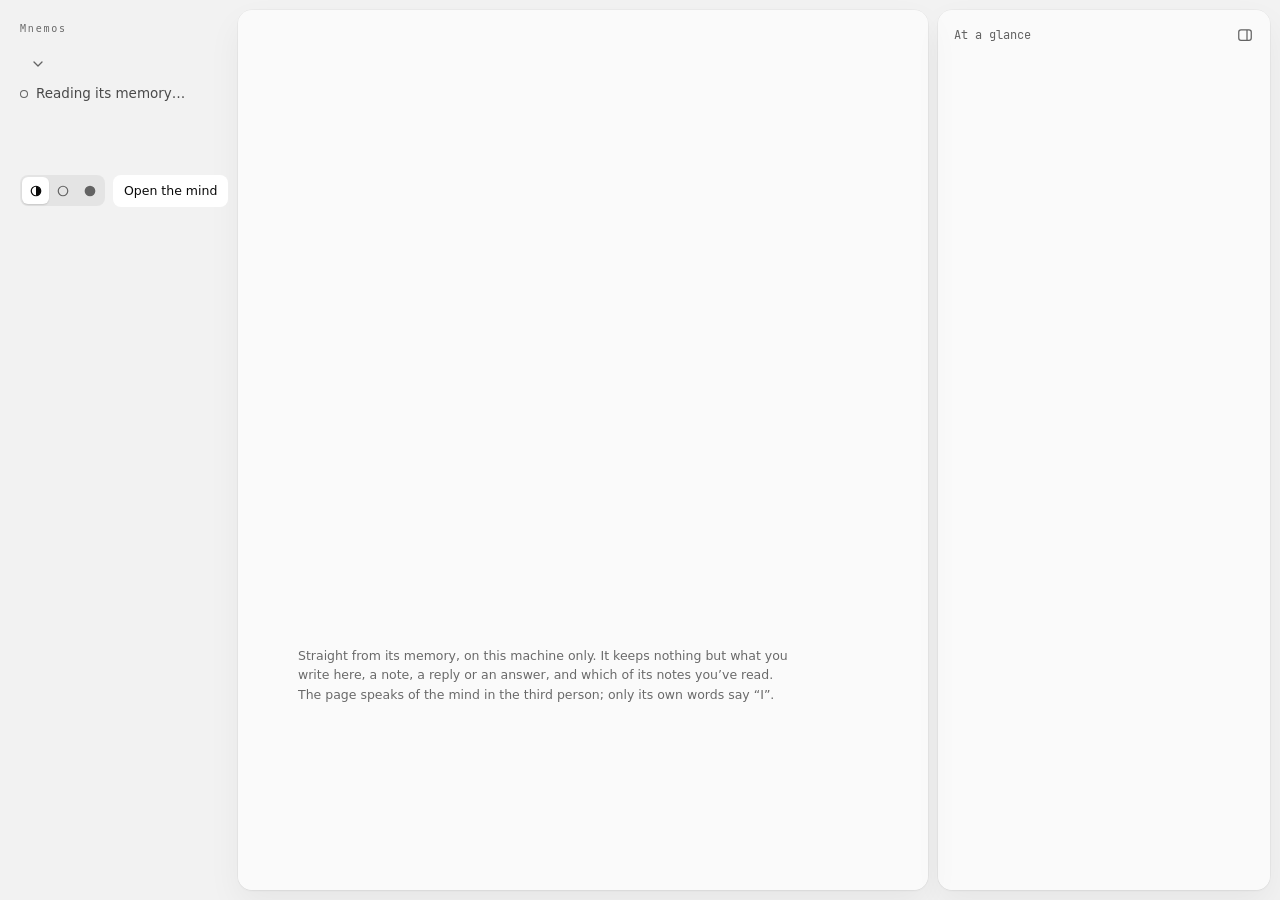
==== mnemos/companion/page/log/index.html @ 1097322b "feat(notebook): more see-through, and the covered mind rests between its frames Riley, looking at th" ====
<!doctype html>
<html lang="en">
<head>
<meta charset="utf-8">
<meta name="viewport" content="width=device-width, initial-scale=1">
<link rel="icon" href="data:,">
<title>The log</title>
<script src="../shared/theme.js"></script>
<link rel="stylesheet" href="../shared/fonts.css">
<link rel="stylesheet" href="../shared/room.css">
<style>
/* The log: a mind's days, and everything it holds, on one page made to sit beside a conversation. Two levels: the
   floor, which is also the rail (who it is and what it holds), and one card lying on it, the main surface, where its
   story is read and the only thing that scrolls. Its state (notes for you, beliefs, what its memory asks, what it
   carries forward, what it made) is in a drawer: a second card beside the main one when there's room, the same drawer
   floating over it as frosted glass when there isn't. On a phone the floor holds the name and the tabs, the card runs
   to the screen's edges, and the state folds into a short summary at the top of the log. True black or white,
   following the system until someone picks one (shared/theme.js). Served by `mnemos log` on this machine only; its
   typefaces are bundled (../shared/fonts.css), so it asks nothing of the network. */
*{box-sizing:border-box;margin:0;padding:0}
html{background:var(--ground);color:var(--ink-1)}
body{font:400 var(--t-body)/1.5 var(--sans);-webkit-font-smoothing:antialiased;background:var(--ground)}
button{font:inherit;color:inherit}
a{color:inherit}
.shell{position:relative;padding:28px var(--gutter) 0}
:root{--glide:cubic-bezier(.32,.72,0,1);--gutter:28px;--drawer:332px;--rail-w:238px;--gap:10px;--r-card:14px;
  --ground:#060606;--veil:rgba(6,6,8,.5);--card:rgba(0,0,0,.45);--pane:rgba(255,255,255,.024);--on-ground:rgba(255,255,255,.07);--on-ground-2:rgba(255,255,255,.12)}
:root[data-theme="light"]{--ground:#f3f3f3;--veil:rgba(243,243,243,.7);--card:rgba(255,255,255,.64);--pane:rgba(0,0,0,.048);--on-ground:#fff;--on-ground-2:#fafafa}
/* one tone besides the card: a plate on the card is the floor's own tone, as if the card were cut away to show it (in
   the dark, what the floor measures with the mind's haze under its veil) */
:is(main,.drawer){--surface-1:var(--pane);--plate:var(--pane)}
main .rowb:hover{background:var(--plate-hover)}
/* the floor's small type stays AA on the floor's own grey */
:root[data-theme="light"] .rail{--ink-4:#696969}

/* who, and how warm: the name, one line, then the facts you can check, in the instrument's voice */
.who{min-width:0;margin-top:var(--s4)}
.house{font:400 10px/1 "Silkscreen",monospace;letter-spacing:.18em;color:var(--ink-4)}
.state-line{display:flex;align-items:baseline;gap:8px;margin-top:var(--s2)}
.state{color:var(--ink-2);font-size:var(--t-read);line-height:1.35}
.state b{font-weight:500;color:var(--ink-1)}
/* the warmth, as one point of light: as bright as the mind still is, a hollow ring once it's cold */
.dot{flex:none;align-self:center;width:8px;height:8px;border-radius:50%;--k:0;
  background:rgba(var(--glow-rgb),calc(.18 + .76 * var(--k)));box-shadow:0 0 calc((2px + 12px * var(--k)) * var(--glow)) rgba(var(--glow-rgb),calc(.45 * var(--k) * var(--glow)));
  transition:background 1.6s var(--ease),box-shadow 1.6s var(--ease)}
.dot.cold{background:transparent;box-shadow:inset 0 0 0 1px var(--ink-3)}
/* the minds on this machine: the name opens a short list, each a mind with its own memory */
.pick-wrap{position:relative}
.pick{all:unset;display:inline-flex;align-items:center;gap:9px;border-radius:var(--r-s);padding:2px 8px;margin-left:-8px;cursor:default;
  font:500 26px/1.15 var(--display);letter-spacing:-.022em;color:var(--ink-1);transition:background var(--quick)}
.pick:not([disabled]){cursor:pointer}
.pick:not([disabled]):hover{background:var(--surface-1)}
.pick .chev{color:var(--ink-3);transition:transform var(--quick)}
.pick[aria-expanded="true"] .chev{transform:rotate(180deg)}
/* the one sheet of glass over the page: frosted and flat, what's under it softened right out, one even edge */
.minds{position:absolute;z-index:10;top:calc(100% + 6px);left:-8px;min-width:320px;max-width:min(360px,calc(100vw - 32px));padding:6px;border-radius:12px;
  background:color-mix(in srgb,var(--raised) 78%,transparent);-webkit-backdrop-filter:blur(22px);backdrop-filter:blur(22px);box-shadow:0 0 0 1px var(--hair),0 16px 40px rgba(0,0,0,.28)}
.minds[hidden]{display:none}
.minds-h{padding:7px 10px 8px;color:var(--ink-4);font:400 var(--t-micro)/1.3 var(--mono)}
.minds ul{list-style:none;margin:0;padding:0}
.minds a{display:flex;justify-content:space-between;align-items:baseline;gap:var(--s4);padding:8px 10px;border-radius:var(--r-s);color:var(--ink-2);text-decoration:none;transition:background var(--quick)}
.minds a:hover{background:var(--hair);color:var(--ink-1)}
.minds a[aria-current="page"]{color:var(--ink-1);background:var(--hair)}
.minds .mn{font:450 var(--t-body)/1.3 var(--sans);white-space:nowrap}
.minds .mm{color:var(--ink-3);font:400 var(--t-micro)/1.3 var(--mono);white-space:nowrap}
@media (prefers-reduced-motion:reduce){.pick .chev{transition:none}}
/* what stays in reach: the page's look, and the way to the mind */
.head-r{position:absolute;top:calc(28px - 13px);right:var(--gutter);display:flex;align-items:center;gap:var(--s2)}
.seg{display:inline-flex;padding:2px;border-radius:var(--r-s);background:var(--on-ground)}
.seg button{all:unset;display:grid;place-items:center;cursor:pointer;width:28px;height:28px;border-radius:6px;color:var(--ink-3);transition:color var(--quick),background var(--quick)}
.seg button:hover{color:var(--ink-1)}
.seg button[aria-pressed="true"]{color:var(--ink-1);background:var(--on-ground-2)}
:root[data-theme="light"] .seg{background:rgba(0,0,0,.055)}
:root[data-theme="light"] .seg button[aria-pressed="true"]{background:#fff;box-shadow:0 1px 2px rgba(0,0,0,.14)}
.seg svg{display:block}
.to-mind{all:unset;flex:none;cursor:pointer;padding:9px 13px;border-radius:var(--r-s);background:var(--on-ground);
  font:500 var(--t-small)/1.1 var(--sans);color:var(--ink-1);transition:background var(--quick)}
.to-mind:hover{background:var(--on-ground-2)}
.to-mind:active{background:var(--on-ground)}
.verify{margin-top:var(--s3);display:flex;flex-wrap:wrap;gap:2px var(--s4);color:var(--ink-3);font:400 var(--t-micro)/1.5 var(--mono);letter-spacing:-.005em}
.verify .flag{color:var(--ink-1)}
.verify .ok::before{content:"";display:inline-block;width:5px;height:5px;border-radius:50%;background:var(--signal);margin-right:7px;vertical-align:1px}
.verify.stale .fresh{color:var(--ink-1)}

/* since you were last here: one quiet plate, what's new and where it lives; what's waiting on you leads, with its dot */
.sincebar{margin-top:var(--s5);width:fit-content;max-width:100%;display:flex;flex-wrap:wrap;align-items:baseline;gap:4px var(--s4);padding:9px 14px 10px;border-radius:var(--r);background:var(--on-ground)}
.sincebar[hidden]{display:none}
.sincebar .when{color:var(--ink-3);font:400 var(--t-micro)/1.4 var(--mono)}
.sincebar .go{all:unset;cursor:pointer;display:inline-flex;align-items:center;gap:7px;color:var(--ink-1);font-size:var(--t-body);border-bottom:1px solid transparent;transition:color var(--quick),border-color var(--quick)}
.sincebar .go:hover{border-bottom-color:var(--ink-3)}
.sincebar .go .unread{margin:0}
.sincebar .quiet{color:var(--ink-3);font-size:var(--t-body)}

/* the categories stay in reach as you read: what passes under them is frosted right out, flat, with no edge of its own */
.nav{position:sticky;top:0;z-index:4;margin:var(--s4) calc(-1 * var(--gutter)) 0;padding:var(--s2) var(--gutter)}
.nav::before{content:"";position:absolute;inset:0 0 -14px;z-index:-1;pointer-events:none;background:color-mix(in srgb,var(--ground) 76%,transparent);-webkit-backdrop-filter:blur(20px);backdrop-filter:blur(20px);
  -webkit-mask-image:linear-gradient(#000 calc(100% - 14px),transparent);mask-image:linear-gradient(#000 calc(100% - 14px),transparent)}
/* the categories ride in one track; a marker glides to the open one (iOS's settling curve), while the content below
   trades places in the same direction. The content itself stays on the floor. */
.scroller{overflow-x:auto;scrollbar-width:none;padding:0}
.scroller::-webkit-scrollbar{display:none}
.track{position:relative;display:inline-flex;padding:3px;border-radius:var(--r);background:var(--on-ground)}
.marker{position:absolute;top:3px;bottom:3px;left:0;width:0;border-radius:7px;background:var(--on-ground);pointer-events:none;
  transition:transform .48s var(--glide),width .48s var(--glide),height .48s var(--glide),opacity .3s var(--ease)}
:root[data-theme="light"] .marker{background:#fff;box-shadow:0 1px 2px rgba(0,0,0,.14)}
.marker.still{transition:none}
.nav .tabs{position:relative;z-index:1;gap:0;overflow:visible}
.nav .tab{padding:8px 12px;border:0;border-radius:7px;transition:color .3s var(--ease)}
.nav .tab[aria-selected="true"]{color:var(--ink-1)}
.nav .tab[aria-selected="true"] small{color:var(--ink-3)}

/* the card: the page's one main surface. On a phone it runs to the screen's edges and the page scrolls; wide enough,
   it lies on the floor and scrolls itself (below). */
.page{margin:var(--s4) calc(-1 * var(--gutter)) 0;padding:0 var(--gutter);border-radius:var(--r-card) var(--r-card) 0 0;background:var(--card)}
main{background:var(--card)}
[data-theme] main:focus-visible{outline:none!important}
.story{min-width:0;--drift:8px;padding-bottom:72px}
#body{min-height:60vh;will-change:opacity,transform}
/* the content trades places: out a little away from where you're going, in from that side, as the marker arrives */
#body.leaving{opacity:0;transform:translateX(calc(var(--dir,0) * var(--drift) * -.55));transition:opacity .15s cubic-bezier(.4,0,1,1),transform .15s cubic-bezier(.4,0,1,1)}
#body.entering{opacity:0;transform:translateX(calc(var(--dir,0) * var(--drift)))}
#body.settle{transition:opacity .42s cubic-bezier(.2,.7,.2,1),transform .5s var(--glide)}
#body{padding-top:var(--s5)}
/* the drawer: the mind's state, read like an instrument's side panel; its sections set apart by space */
.margin{display:flex;flex-direction:column;gap:var(--s6)}
.drawer,.drawer-toggle{display:none}
/* before its memory has been read, nothing stands empty */
.margin:empty,.verify:empty{display:none}
.nav:has(.tabs:empty){visibility:hidden}

.m-h{display:flex;justify-content:space-between;align-items:baseline;gap:var(--s3);margin-bottom:var(--s3)}
.m-h .label{color:var(--ink-2)}
.m-h .textlink{all:unset;flex:none;white-space:nowrap;cursor:pointer;color:var(--ink-3);font:400 var(--t-micro)/1.3 var(--mono);border-bottom:1px solid transparent;transition:color var(--quick),border-color var(--quick)}
.m-h .textlink:hover{color:var(--ink-1)}
.m-h .textlink:active{color:var(--ink-2)}
.m-item + .m-item{margin-top:var(--s4)}
.m-item .text{font:400 var(--t-body)/1.5 var(--sans);color:var(--ink-1);display:-webkit-box;-webkit-box-orient:vertical;-webkit-line-clamp:3;overflow:hidden}
.m-item .text.two{-webkit-line-clamp:2;font:450 var(--t-body)/1.45 var(--sans);letter-spacing:-.003em}  /* a belief: one statement, a touch heavier */
.m-item .by{margin-top:5px;color:var(--ink-4);font:400 var(--t-micro)/1.45 var(--mono);letter-spacing:-.01em}
.m-item .q{color:var(--ink-4);font:400 var(--t-micro)/1.45 var(--mono);letter-spacing:-.01em}
.m-item .ask{margin-top:4px;color:var(--ink-2);font-size:var(--t-small);white-space:nowrap;overflow:hidden;text-overflow:ellipsis}
.m-item .a{margin-top:4px;font:400 var(--t-body)/1.5 var(--sans);color:var(--ink-1);display:-webkit-box;-webkit-box-orient:vertical;-webkit-line-clamp:2;overflow:hidden}
.m-item .lead{color:var(--ink-2);font-size:var(--t-small);line-height:1.5;display:-webkit-box;-webkit-box-orient:vertical;-webkit-line-clamp:2;overflow:hidden}
.m-empty{color:var(--ink-3);font-size:var(--t-small);line-height:1.5}
.strength{margin-top:7px;display:grid;grid-template-columns:1fr auto;align-items:center;gap:var(--s3);color:var(--ink-3);font:400 var(--t-micro)/1 var(--mono);letter-spacing:-.01em}
.held.thin{display:block;margin:0;height:2px;max-width:none;background:var(--hair);box-shadow:none}
.held.thin i{height:2px}
/* what its memory asks: a small table, the count then its kind, every number on one column */
.m-counts{display:grid;gap:0;margin-inline:-6px}
.m-count{all:unset;box-sizing:border-box;cursor:pointer;display:grid;grid-template-columns:44px minmax(0,1fr);align-items:baseline;gap:var(--s2);padding:4px 6px;border-radius:6px;transition:background var(--quick)}
.m-count b{font:400 var(--t-small)/1.3 var(--mono);text-align:right;color:var(--ink-1)}
.m-count span{color:var(--ink-3);font-size:var(--t-small);line-height:1.3}
.m-count:hover{background:var(--plate-hover)}
.m-count:active{background:var(--plate-press)}
.m-counts + .m-item{margin-top:var(--s4)}
.m-item details summary{list-style:none;cursor:pointer;display:inline-block;margin-top:6px;color:var(--ink-3);font:400 var(--t-micro)/1.4 var(--mono);border-bottom:1px solid transparent;transition:color var(--quick),border-color var(--quick)}
.m-item details summary::-webkit-details-marker{display:none}
.m-item details summary::before{content:"+ "}
.m-item details[open] summary::before{content:"\2212 "}
.m-item details summary:hover{color:var(--ink-1)}
.m-item details .plain{margin-top:var(--s2);color:var(--ink-2);font-size:var(--t-small);line-height:1.6;white-space:pre-wrap;max-height:320px;overflow:auto;overflow-wrap:anywhere}
.m-thumbs{display:flex;gap:var(--s2)}
.m-thumbs .thumb{width:calc((100% - 2 * var(--s2)) / 3);height:auto;aspect-ratio:1}
.m-cap{margin-top:var(--s2);color:var(--ink-4);font:400 var(--t-micro)/1.45 var(--mono);letter-spacing:-.01em;overflow-wrap:anywhere}
/* the margin's own section steps aside when its whole tab is open, so nothing shows twice */
body[data-tab="beliefs"] .margin [data-for="beliefs"],body[data-tab="questions"] .margin [data-for="questions"],
body[data-tab="notes"] .margin [data-for="notes"]{display:none}
/* on a phone there's no drawer; its state is a short summary at the top of the log */
.glance{display:none}
.glance .g{all:unset;box-sizing:border-box;cursor:pointer;display:flex;justify-content:space-between;gap:var(--s3);width:100%;padding:9px 0;
  color:var(--ink-1);font-size:var(--t-body);transition:color var(--quick)}
.glance .g span:last-child{color:var(--ink-3);font:400 var(--t-micro)/1.7 var(--mono);text-align:right;overflow-wrap:anywhere}
.glance .g:hover{color:var(--ink-2)}
.glance .g:active{color:var(--ink-3)}
@media (max-width:759px){
  body[data-tab="log"] .glance{display:block;margin:var(--s4) calc(-1 * var(--bleed)) 0;padding:var(--s1) var(--bleed);border-radius:var(--r);background:var(--plate)}
}

/* wide enough: the floor is the rail. Who it is, then what it holds, each with its count on one column, then the facts
   and controls at its foot, all directly on the floor. The main card
   lies beside it, holds its own scrolling, and starts at the days. The marker glides down the rail, and the content
   trades places the same way. */
.rail{display:contents}
@media (min-width:760px){
  html,body{height:100%;overflow:hidden}
  .shell{display:flex;max-width:none;height:100dvh;margin:0;padding:var(--gap) var(--gap) var(--gap) 0}
  .rail{position:relative;z-index:6;flex:none;width:var(--rail-w);display:flex;flex-direction:column;min-height:0;padding:14px 12px 6px 20px}
  .rail .house{order:1}
  .rail .who{order:2;margin-top:var(--s4)}
  .rail .sincebar{order:3;margin:var(--s4) 0 0;width:auto;flex-direction:column;align-items:flex-start;gap:6px;padding:0;background:none;border-radius:0}
  .rail .sincebar .go{align-items:baseline;font-size:var(--t-small);line-height:1.4}
  .rail .sincebar .go .unread{flex:none;transform:translateY(-1px)}
  .rail .nav{order:4;position:static;flex:0 1 auto;min-height:48px;margin:calc(var(--s5) - 12px) 0 0 -8px;padding:12px 0 22px;overflow-y:auto;-webkit-mask-image:linear-gradient(transparent,#000 12px,#000 calc(100% - 22px),transparent);mask-image:linear-gradient(transparent,#000 12px,#000 calc(100% - 22px),transparent);scrollbar-width:none}
  .rail .nav::-webkit-scrollbar{display:none}
  .rail .nav::before{display:none}
  .rail .verify{order:5;margin-top:auto;padding:var(--s4) 0 0;flex-direction:column;gap:3px}
  .rail .head-r{order:6;position:static;margin-top:var(--s3);justify-content:space-between}

  .pick{font-size:21px;gap:7px}
  .pick:not([disabled]):hover{background:var(--on-ground)}
  .state-line{align-items:flex-start;margin-top:6px}
  .state{font-size:var(--t-body);line-height:1.4;text-wrap:balance}
  .dot{align-self:flex-start;margin-top:6px}
  .seg button{width:27px;height:27px}
  .to-mind{padding:9px 11px}

  .scroller{overflow:visible}
  .track{display:block;padding:0;border-radius:0;background:none}
  .marker{top:0;bottom:auto;left:0;right:0;width:auto;height:0;border-radius:7px}
  .nav .tabs{display:block}
  .nav .tab{box-sizing:border-box;position:relative;display:flex;align-items:baseline;gap:var(--s2);width:100%;padding:7px 8px 8px;transition:color .3s var(--ease),background var(--quick)}
  .nav .tab:hover:not([aria-selected="true"]){background:var(--on-ground)}
  [data-theme] .nav .tab:focus-visible{outline-offset:-2px}
  .nav .tab small{order:2;margin-left:auto}
  .nav .tab .unread{order:1;align-self:center;margin:0}
  /* settings aren't something it holds: a little apart */
  .nav .tab[data-tab="settings"]{margin-top:var(--s3)}

  /* the main card */
  .page{position:relative;flex:1;min-width:0;display:flex;margin:0;padding:0;border-radius:var(--r-card);background:none}
  main{flex:1;min-width:0;overflow-y:auto;overscroll-behavior:contain;border-radius:var(--r-card)}
  :root[data-theme="light"] main{box-shadow:0 0 0 .5px rgba(0,0,0,.06),0 1px 3px rgba(0,0,0,.05),0 14px 34px rgba(0,0,0,.05)}
  .story{--drift:12px;width:100%;max-width:980px;margin-inline:auto;padding:var(--s5) 60px 72px}
  #body{padding-top:var(--s2)}
  #body.leaving{transform:translateY(calc(var(--dir,0) * var(--drift) * -.55))}
  #body.entering{transform:translateY(calc(var(--dir,0) * var(--drift)))}

  /* the one control that opens the drawer, in the card's corner; what passes under it is softened */
  .drawer-toggle,.drawer-close{all:unset;box-sizing:border-box;display:grid;place-items:center;flex:none;width:30px;height:30px;border-radius:var(--r-s);color:var(--ink-3);cursor:pointer;transition:color var(--quick),background var(--quick)}
  .drawer-toggle{position:absolute;z-index:3;top:var(--gap);right:var(--gap);background:color-mix(in srgb,var(--card) 72%,transparent);-webkit-backdrop-filter:blur(14px);backdrop-filter:blur(14px)}
  .drawer-toggle:hover,.drawer-close:hover{color:var(--ink-1);background:var(--plate-hover,var(--on-ground))}
  .drawer-toggle:active,.drawer-close:active{color:var(--ink-2)}
  .drawer-toggle svg,.drawer-close svg{display:block}
  body.drawer-open .drawer-toggle{visibility:hidden}

  /* the drawer: a second card on the floor. It opens to the side and the main card makes room, its contents at their
     full width the whole way, so nothing in it rewraps as it moves. */
  .drawer{display:block;flex:none;width:0;margin-left:0;overflow:hidden;visibility:hidden;border-radius:var(--r-card);background:var(--card)}
  :root[data-theme="light"] .drawer{box-shadow:0 0 0 .5px rgba(0,0,0,.06),0 1px 3px rgba(0,0,0,.05),0 14px 34px rgba(0,0,0,.05)}
  body.drawer-open .drawer{width:var(--drawer);margin-left:var(--gap);visibility:visible}
  .drawer-in{display:flex;flex-direction:column;width:var(--drawer);height:100%}
  .drawer-h{flex:none;display:flex;justify-content:space-between;align-items:center;padding:var(--gap) var(--gap) 0 var(--s4);color:var(--ink-3);font:400 var(--t-label)/1.3 var(--mono)}
  .drawer-body{flex:1;min-height:0;overflow-y:auto;overscroll-behavior:contain;padding:var(--s3) var(--s4) var(--s5)}
  body.ready .drawer{transition:width .48s var(--glide),margin-left .48s var(--glide),visibility 0s .48s,transform .78s var(--glide)}
  body.ready.drawer-open .drawer{transition:width .48s var(--glide),margin-left .48s var(--glide),visibility 0s,transform .78s var(--glide)}

  /* the mind, whole and running, under everything: softened right out into the haze of light the floor is made of,
     and brought to focus as the cards move out of its way. The cards keep their place and their scroll while they're
     gone, and come back the way they left. */
  /* it runs a rail's width past the right of the screen, so the mind's centre is the centre of the space beside the rail */
  #behind{position:fixed;left:0;top:0;z-index:0;width:calc(100% + var(--rail-w));height:100%;border:0;pointer-events:none;filter:blur(22px) brightness(.46) saturate(1.15);transform:scale(1.05);
    transition:filter .95s var(--glide),transform .95s var(--glide)}
  /* in the light the same haze is a soft shadow: its light turned over, so a bright region reads as a cloud in white glass */
  :root[data-theme="light"] #behind{filter:blur(22px) invert(1) grayscale(1) brightness(1.04)}
  body.parted #behind,:root[data-theme="light"] body.parted #behind{pointer-events:auto;filter:none;transform:none}
  .shell{position:relative;z-index:1}
  .shell::before{content:"";position:fixed;inset:0;z-index:-1;pointer-events:none;background:var(--veil);transition:opacity .7s var(--glide)}
  body.parted .shell{pointer-events:none}
  body.parted .shell::before{opacity:0}
  .page{transition:transform .78s var(--glide)}
  body.parted .page,body.parted .drawer{transform:translateX(100vw)}

  /* the rail stays, as what floats over the mind: no floor under it now, so its words take the mind's own inks whichever
     look the page is in, held off the light by the same soft shadow as the mind's controls. Only what can be pressed
     takes a hand; the rest lets you take hold of the mind through it. */
  body.parted{background:#060608}
  html:has(body.parted){background:#060608}
  body.parted .rail{--ink-1:rgba(236,239,244,.94);--ink-2:rgba(236,239,244,.74);--ink-3:rgba(236,239,244,.62);--ink-4:rgba(236,239,244,.55);--signal:#6d93c9;
    --focus:rgba(255,255,255,.6);--hair:rgba(255,255,255,.1);--raised:#16161a;--raised-2:#1f1f24;--on-ground:rgba(255,255,255,.1);--on-ground-2:rgba(255,255,255,.17);
    --glow-rgb:255,255,255;--glow:1;pointer-events:none;color:var(--ink-1);text-shadow:0 0 14px rgba(6,6,8,.95),0 0 3px rgba(6,6,8,.9)}
  body.parted .rail :is(.pick,.sincebar .go,.nav,.seg,.to-mind,.minds){pointer-events:auto}
  body.parted .marker{opacity:0}
  :root[data-theme="light"] body.parted .seg{background:var(--on-ground)}
  :root[data-theme="light"] body.parted .seg button[aria-pressed="true"]{background:var(--on-ground-2);box-shadow:none}
  body.parted .seg,body.parted .to-mind{-webkit-backdrop-filter:blur(14px);backdrop-filter:blur(14px)}
  :root[data-theme="light"] body.parted .to-mind{background:var(--on-ground);color:var(--ink-1)}
}
@media (min-width:760px) and (prefers-reduced-motion:reduce){
  #behind{transition:filter .2s linear}
  .page{transition:opacity .2s linear}
  .shell::before{transition:none}
  body.parted .page,body.parted .drawer{transform:none;opacity:0}
}
/* too tight to sit beside the page: the same drawer floats over it, one sheet of frosted, flat glass */
@media (min-width:760px) and (max-width:1239px){
  .story{padding-inline:clamp(28px,5vw,52px)}
  .drawer,body.drawer-open .drawer{position:absolute;z-index:8;top:var(--gap);right:var(--gap);bottom:var(--gap);width:var(--drawer);margin:0}
  .drawer{transform:translateX(calc(100% + 2 * var(--gap)));background:color-mix(in srgb,var(--card) 74%,transparent);-webkit-backdrop-filter:blur(26px);backdrop-filter:blur(26px);box-shadow:0 0 0 1px var(--hair),0 18px 50px rgba(0,0,0,.28)}
  :root[data-theme="light"] .drawer{box-shadow:0 0 0 1px var(--hair),0 18px 50px rgba(0,0,0,.14)}
  :root:not([data-theme="light"]) .drawer{box-shadow:0 0 0 1px var(--hair),0 18px 50px rgba(0,0,0,.6)}
  body.drawer-open .drawer{transform:none}
  body.ready .drawer{transition:transform .48s var(--glide),visibility 0s .48s}
  body.ready.drawer-open .drawer{transition:transform .48s var(--glide),visibility 0s}
}

.promise{margin-top:var(--s8);color:var(--ink-4);font-size:var(--t-small);line-height:1.55;max-width:62ch}
.missing{margin-top:var(--s7);max-width:56ch;color:var(--ink-2)}
.missing code{font:400 12px/1.5 var(--mono);color:var(--ink-1)}
.missing p + p{margin-top:var(--s3)}

dialog{margin:auto;border:0;border-radius:var(--r);background:var(--floor);padding:0;max-width:min(94vw,1100px);max-height:92vh;overflow:hidden;color:var(--ink-1);box-shadow:0 0 0 1px var(--hair)}
dialog::backdrop{background:color-mix(in srgb,var(--floor) 82%,transparent);-webkit-backdrop-filter:blur(14px);backdrop-filter:blur(14px)}
dialog img{display:block;max-width:min(94vw,1100px);max-height:calc(92vh - 46px);object-fit:contain}
dialog .cap{display:flex;justify-content:space-between;align-items:center;gap:var(--s4);padding:var(--s3) var(--s4);color:var(--ink-3);font:400 var(--t-micro)/1.4 var(--mono);background:var(--plate)}
dialog .cap button{all:unset;cursor:pointer;color:var(--ink-2);font:450 var(--t-small)/1.2 var(--sans);padding:3px 8px;border-radius:6px;transition:color var(--quick)}
dialog .cap button:hover{color:var(--ink-1)}

@media (max-width:560px){
  :root{--gutter:16px}
  .shell{padding:18px var(--gutter) 0}
  .head-r{top:7px}
  .pick{font-size:23px}
  .seg button{width:32px;height:32px}
  .to-mind{padding:11px 13px}
  /* the track runs off the edge of the screen, so it reads as something that scrolls */
  .scroller{margin-inline:calc(-1 * var(--gutter));padding-inline:var(--gutter)}
  .minds{min-width:0;width:calc(100vw - 32px)}
}
@media (prefers-reduced-motion:reduce){.dot,.marker,.nav .tab,.pick,.seg button,.to-mind,.drawer,body.ready .drawer,body.ready.drawer-open .drawer{transition:none}}
::view-transition-old(root),::view-transition-new(root){animation-duration:.24s}
</style>
</head>
<body>
<div class="shell">
  <header class="rail">
    <div class="house">Mnemos</div>
    <div class="who">
      <div class="pick-wrap"><button class="name pick" id="pick" type="button" aria-haspopup="true" aria-expanded="false" aria-controls="minds" disabled><span id="name">&nbsp;</span><svg class="chev" id="chev" viewBox="0 0 10 6" width="10" height="6" aria-hidden="true" hidden><path d="M1 1l4 4 4-4" fill="none" stroke="currentColor" stroke-width="1.3" stroke-linecap="round" stroke-linejoin="round"/></svg></button>
        <div class="minds" id="minds" hidden><div class="minds-h">The minds on this machine</div><ul id="minds-list"></ul></div></div>
      <div class="state-line"><span class="dot cold" id="dot" aria-hidden="true"></span><div class="state" id="state">Reading its memory…</div></div>
    </div>
    <div class="verify" id="verify" aria-live="polite"></div>
    <section class="sincebar" id="sincebar" aria-label="Since you were last here" hidden></section>
    <nav class="nav" aria-label="What it holds"><div class="scroller" id="scroller"><div class="track" id="track"><span class="marker" id="marker" aria-hidden="true"></span><div class="tabs" role="tablist" id="tabs"></div></div></div></nav>
    <div class="head-r">
      <div class="seg" id="look" role="group" aria-label="The page’s look">
        <button type="button" data-look="auto" aria-pressed="false" aria-label="Follow the system" title="Follow the system"><svg viewBox="0 0 12 12" width="12" height="12" aria-hidden="true"><circle cx="6" cy="6" r="4.75" fill="none" stroke="currentColor" stroke-width="1.2"/><path d="M6 1.25a4.75 4.75 0 0 1 0 9.5z" fill="currentColor"/></svg></button>
        <button type="button" data-look="light" aria-pressed="false" aria-label="Light" title="Light"><svg viewBox="0 0 12 12" width="12" height="12" aria-hidden="true"><circle cx="6" cy="6" r="4.75" fill="none" stroke="currentColor" stroke-width="1.2"/></svg></button>
        <button type="button" data-look="dark" aria-pressed="false" aria-label="Dark" title="Dark"><svg viewBox="0 0 12 12" width="12" height="12" aria-hidden="true"><circle cx="6" cy="6" r="5.35" fill="currentColor"/></svg></button>
      </div>
      <a class="to-mind" id="to-mind" href="../mind/" title="Its whole memory, every memory a cell and every link a fibre, live">Open the mind</a>
    </div>
  </header>
  <div class="page">
    <button class="drawer-toggle" id="drawer-toggle" type="button" aria-expanded="false" aria-controls="drawer" aria-label="Open its state, at a glance" title="Its state, at a glance"><svg viewBox="0 0 16 16" width="16" height="16" aria-hidden="true"><rect x="1.75" y="2.75" width="12.5" height="10.5" rx="2.25" fill="none" stroke="currentColor" stroke-width="1.25"/><path d="M10 3v10" fill="none" stroke="currentColor" stroke-width="1.25"/></svg></button>
    <main id="main" tabindex="-1">
      <div class="story">
        <div class="glance" id="glance" aria-label="Its state, at a glance"></div>
        <section id="body" aria-live="polite"></section>
        <p class="promise" id="promise">Straight from its memory, on this machine only. It keeps nothing but what you write here, a note, a reply or an answer, and which of its notes you’ve read. The page speaks of the mind in the third person; only its own words say “I”.</p>
      </div>
    </main>
  </div>
  <aside class="drawer" id="drawer" aria-label="Its state, at a glance">
    <div class="drawer-in">
      <div class="drawer-h"><span>At a glance</span><button class="drawer-close" id="drawer-close" type="button" aria-label="Close" title="Close"><svg viewBox="0 0 16 16" width="16" height="16" aria-hidden="true"><rect x="1.75" y="2.75" width="12.5" height="10.5" rx="2.25" fill="none" stroke="currentColor" stroke-width="1.25"/><path d="M10 3v10" fill="none" stroke="currentColor" stroke-width="1.25"/></svg></button></div>
      <div class="drawer-body"><div class="margin" id="margin"></div></div>
    </div>
  </aside>
</div>
<dialog id="full"><img id="full-img" alt=""><div class="cap"><span id="full-cap"></span><button id="full-close" type="button">Close</button></div></dialog>
<script type="module" src="log.js"></script>
</body>
</html>
---- mnemos/companion/page/shared/fonts.css ----
/* The log's typefaces, bundled so the page looks the same everywhere and asks nothing of the network. Each is under
   the SIL Open Font License 1.1, with its license beside it in ../fonts.
   Inter 4.001 and Inter Tight 3.004: variable weight, Latin and Latin Extended, as @fontsource-variable 5.3.0 ships
   them. Newsreader 1.003 (Production Type), variable in weight and optical size, upright and italic, Latin and Latin
   Extended, as @fontsource-variable 5.3.0 ships it: the titles the mind writes, and its words on the mind's page. Silkscreen 1.001, for the house mark.
   Text outside these falls back to the system's own faces, as it did with the hosted fonts. */
@font-face{font-family:"Inter";font-style:normal;font-display:swap;font-weight:100 900;
  src:url(../fonts/inter-latin-wght-normal.woff2) format("woff2");
  unicode-range:U+0000-00FF,U+0131,U+0152-0153,U+02BB-02BC,U+02C6,U+02DA,U+02DC,U+0304,U+0308,U+0329,U+2000-206F,U+20AC,U+2122,U+2191,U+2193,U+2212,U+2215,U+FEFF,U+FFFD}
@font-face{font-family:"Inter";font-style:normal;font-display:swap;font-weight:100 900;
  src:url(../fonts/inter-latin-ext-wght-normal.woff2) format("woff2");
  unicode-range:U+0100-02BA,U+02BD-02C5,U+02C7-02CC,U+02CE-02D7,U+02DD-02FF,U+0304,U+0308,U+0329,U+1D00-1DBF,U+1E00-1E9F,U+1EF2-1EFF,U+2020,U+20A0-20AB,U+20AD-20C0,U+2113,U+2C60-2C7F,U+A720-A7FF}
@font-face{font-family:"Inter Tight";font-style:normal;font-display:swap;font-weight:100 900;
  src:url(../fonts/inter-tight-latin-wght-normal.woff2) format("woff2");
  unicode-range:U+0000-00FF,U+0131,U+0152-0153,U+02BB-02BC,U+02C6,U+02DA,U+02DC,U+0304,U+0308,U+0329,U+2000-206F,U+20AC,U+2122,U+2191,U+2193,U+2212,U+2215,U+FEFF,U+FFFD}
@font-face{font-family:"Inter Tight";font-style:normal;font-display:swap;font-weight:100 900;
  src:url(../fonts/inter-tight-latin-ext-wght-normal.woff2) format("woff2");
  unicode-range:U+0100-02BA,U+02BD-02C5,U+02C7-02CC,U+02CE-02D7,U+02DD-02FF,U+0304,U+0308,U+0329,U+1D00-1DBF,U+1E00-1E9F,U+1EF2-1EFF,U+2020,U+20A0-20AB,U+20AD-20C0,U+2113,U+2C60-2C7F,U+A720-A7FF}
@font-face{font-family:"Newsreader";font-style:normal;font-display:swap;font-weight:200 800;
  src:url(../fonts/newsreader-latin-opsz-normal.woff2) format("woff2");
  unicode-range:U+0000-00FF,U+0131,U+0152-0153,U+02BB-02BC,U+02C6,U+02DA,U+02DC,U+0304,U+0308,U+0329,U+2000-206F,U+20AC,U+2122,U+2191,U+2193,U+2212,U+2215,U+FEFF,U+FFFD}
@font-face{font-family:"Newsreader";font-style:normal;font-display:swap;font-weight:200 800;
  src:url(../fonts/newsreader-latin-ext-opsz-normal.woff2) format("woff2");
  unicode-range:U+0100-02BA,U+02BD-02C5,U+02C7-02CC,U+02CE-02D7,U+02DD-02FF,U+0304,U+0308,U+0329,U+1D00-1DBF,U+1E00-1E9F,U+1EF2-1EFF,U+2020,U+20A0-20AB,U+20AD-20C0,U+2113,U+2C60-2C7F,U+A720-A7FF}
@font-face{font-family:"Newsreader";font-style:italic;font-display:swap;font-weight:200 800;
  src:url(../fonts/newsreader-latin-opsz-italic.woff2) format("woff2");
  unicode-range:U+0000-00FF,U+0131,U+0152-0153,U+02BB-02BC,U+02C6,U+02DA,U+02DC,U+0304,U+0308,U+0329,U+2000-206F,U+20AC,U+2122,U+2191,U+2193,U+2212,U+2215,U+FEFF,U+FFFD}
@font-face{font-family:"Newsreader";font-style:italic;font-display:swap;font-weight:200 800;
  src:url(../fonts/newsreader-latin-ext-opsz-italic.woff2) format("woff2");
  unicode-range:U+0100-02BA,U+02BD-02C5,U+02C7-02CC,U+02CE-02D7,U+02DD-02FF,U+0304,U+0308,U+0329,U+1D00-1DBF,U+1E00-1E9F,U+1EF2-1EFF,U+2020,U+20A0-20AB,U+20AD-20C0,U+2113,U+2C60-2C7F,U+A720-A7FF}
@font-face{font-family:"Silkscreen";font-style:normal;font-display:swap;font-weight:400;
  src:url(../fonts/silkscreen-400-normal.woff2) format("woff2")}
/* JetBrains Mono NL, the face the mind itself is drawn with (its cells are its glyphs), and the voice of what the frame
   reads off it: a scale in time, how close you've come */
@font-face{font-family:"JetBrains Mono";font-style:normal;font-display:swap;font-weight:400;
  src:url(../fonts/jetbrains-mono-nl.woff) format("woff")}
---- mnemos/companion/page/shared/room.css ----
/* The reading room: the log's page (and, on a raised sheet, a drawer beside another view).

   Everything measured reads in mono, on one grid; everything it wrote is left to be read. Three voices, each with one
   job: JetBrains Mono for what the page measures (times, dates, counts, models, how firmly something is held), the
   face the mind itself is drawn with; Inter for what you read and what the page says to you; Newsreader only for what
   the mind writes as a title, a journal entry's first sentence.

   Structure comes from space, alignment and tone, never from divider lines (Riley: hairlines make an interface busy,
   not organized). A plate is for what is an object in its own right, one step up from the surface it lies on. It reaches
   out past the grid, so the words on it stay on the same line as the words off it. The only lines left carry meaning:
   the scale of how firmly a belief is held, and the mark under a chosen filter.

   The log's page sets data-theme on the root (shared/theme.js) and has a dark and a light; a page that doesn't set it,
   like the mind, stays dark. */
:root{
  --scheme:dark;
  --floor:#000;--surface-1:#0e0e0e;--surface-2:#161616;--surface-3:#1f1f1f;--surface-4:#2a2a2a;
  --raised:var(--surface-2);--raised-2:var(--surface-3);
  --plate:var(--surface-1);--plate-hover:var(--surface-2);--plate-press:var(--surface-3);--control:var(--surface-2);
  /* every grey that carries words passes WCAG AA for small text on the floor and on a plate: 16.9, 10.2, 7.1 and 5.3
     to 1 on the floor, no lower than 4.9 on a plate */
  --ink-1:#ededed;--ink-2:#b4b4b4;--ink-3:#949494;--ink-4:#808080;
  --hair:rgba(255,255,255,.1);--hair-2:rgba(255,255,255,.2);--focus:rgba(255,255,255,.6);
  --signal:#6d93c9;--danger:#d93036;
  --glow-rgb:255,255,255;--glow:1;
  /* what the herbarium engraves with (specimens.js reads these) */
  --fig-ink:236,236,236;--fig-paper:#000;--fig-signal:#6d93c9;
  --display:"Inter Tight",system-ui,sans-serif;--sans:"Inter",system-ui,sans-serif;--own:"Newsreader",Georgia,serif;
  --mono:"JetBrains Mono",ui-monospace,Menlo,monospace;
  --t-own-l:19px;--t-own:17.5px;--t-own-s:16.5px;--t-title:17px;--t-read:15px;--t-read-s:14.5px;--t-body:13.5px;--t-small:12.5px;--t-micro:11.5px;--t-label:11.5px;
  --s1:4px;--s2:8px;--s3:12px;--s4:16px;--s5:24px;--s6:32px;--s7:48px;--s8:72px;
  --r:10px;--r-s:8px;--bleed:14px;--quick:.16s;--calm:.45s;--ease:cubic-bezier(.2,.7,.2,1);
}
:root[data-theme="light"]{
  --scheme:light;
  --floor:#fff;--surface-1:#f5f5f5;--surface-2:#ededed;--surface-3:#e4e4e4;--surface-4:#d9d9d9;
  --raised:#fff;--raised-2:var(--surface-1);--control:#fff;
  /* 19.8, 8.9, 5.9 and 4.95 to 1 on the floor, no lower than 4.5 on a plate */
  --ink-1:#0a0a0a;--ink-2:#4a4a4a;--ink-3:#636363;--ink-4:#696969;
  --hair:rgba(0,0,0,.1);--hair-2:rgba(0,0,0,.22);--focus:rgba(0,0,0,.6);
  --signal:#2a62c4;--danger:#d02c32;
  --glow-rgb:0,0,0;--glow:0;
  --fig-ink:16,16,16;--fig-paper:#fff;--fig-signal:#2a62c4;
}
/* the keyboard's ring, one everywhere on the log's page */
[data-theme] :focus-visible{outline:1.5px solid var(--focus)!important;outline-offset:2px}

/* on a sheet of glass (the mind's drawer), the surfaces are tones of light on the glass, so the mind still shows
   through every plate; a plate never becomes a pane of its own. The bar that sticks over a scrolling list is the one
   place that softens what passes under it. */
.sheet{--surface-1:rgba(255,255,255,.03);--surface-2:rgba(255,255,255,.045);--surface-3:rgba(255,255,255,.07);--surface-4:rgba(255,255,255,.095);
  --plate:var(--surface-2);--plate-hover:var(--surface-3);--plate-press:var(--surface-4);--control:var(--surface-3);--fig-paper:rgb(10,10,13)}
.sheet .tools.stick{background:rgba(12,12,16,.55);-webkit-backdrop-filter:blur(14px);backdrop-filter:blur(14px)}
/* one kind of label for every section and kind: the instrument's own voice, small, as written */
.label{font:400 var(--t-label)/1.3 var(--mono);color:var(--ink-3)}

/* tabs: the categories, one row, each with its count */
.tabs{display:flex;gap:var(--s4);overflow-x:auto;scrollbar-width:none}
.tabs::-webkit-scrollbar{display:none}
.tab{all:unset;cursor:pointer;padding:var(--s2) 0 var(--s3);border-bottom:1px solid transparent;color:var(--ink-3);font:450 var(--t-body)/1.2 var(--sans);white-space:nowrap;
  transition:color var(--quick),border-color var(--quick)}
.tab small{margin-left:6px;color:var(--ink-4);font:400 var(--t-micro)/1 var(--mono);letter-spacing:-.01em}
.tab:hover{color:var(--ink-1)}
.tab:focus-visible{color:var(--ink-1);border-bottom-color:var(--focus)}
.tab:active{color:var(--ink-2)}
.tab[aria-selected="true"]{color:var(--ink-1);border-bottom-color:var(--ink-2)}

/* tools: search, filters, order */
.tools{padding:0 0 var(--s4)}
.tools.stick{position:sticky;top:calc(-1 * var(--s4));z-index:1;background:var(--surface-1);margin-top:calc(-1 * var(--s4))}
.search{width:100%;padding:10px 12px;border-radius:var(--r-s);border:1px solid transparent;background:var(--plate);color:var(--ink-1);color-scheme:var(--scheme);
  font:400 var(--t-body)/1.25 var(--sans);transition:border-color var(--quick),background var(--quick)}
.search::placeholder{color:var(--ink-4)}
.search:hover{background:var(--plate-hover)}
.search:focus{outline:none;border-color:var(--focus);background:var(--plate)}
.chips{display:flex;flex-wrap:wrap;align-items:baseline;gap:var(--s1) var(--s4);margin-top:var(--s3)}
.chip{all:unset;cursor:pointer;color:var(--ink-3);font:400 var(--t-small)/1.3 var(--sans);padding:3px 0;border-bottom:1px solid transparent;transition:color var(--quick),border-color var(--quick)}
.chip:hover{color:var(--ink-1)}
.chip:focus-visible{color:var(--ink-1);border-bottom-color:var(--focus)}
.chip:active{color:var(--ink-2)}
.chip[aria-pressed="true"]{color:var(--ink-1);border-bottom-color:var(--ink-2)}
.chips .sep{width:42px;color:var(--ink-4);font:400 var(--t-micro)/1.3 var(--mono)}
.count{margin-top:var(--s4);color:var(--ink-4);font:400 var(--t-micro)/1.3 var(--mono)}

/* rows: open on the floor, a plate only under your hand. The words stay on the grid: the plate reaches past it */
.rows{list-style:none;display:grid;gap:2px;margin-inline:calc(-1 * var(--bleed))}
.rowb{all:unset;box-sizing:border-box;cursor:pointer;display:block;width:100%;padding:12px calc(var(--bleed) - 1px) 13px;border-radius:var(--r-s);
  border:1px solid transparent;transition:background var(--quick),border-color var(--quick)}
.rowb:hover{background:var(--plate)}
.rowb:focus-visible{border-color:var(--focus)}
.rowb:active{background:var(--plate-hover)}
.rowb[disabled]{cursor:default}
.rowb[disabled]:hover{background:none}
.meta{display:flex;flex-wrap:wrap;gap:2px var(--s4);color:var(--ink-4);font:400 var(--t-micro)/1.45 var(--mono);letter-spacing:-.005em}
.meta .k,.meta .k2{color:var(--ink-2)}
.meta .warm{color:var(--ink-1)}
.rowb .words{margin-top:5px;font:400 var(--t-read-s)/1.55 var(--sans);color:var(--ink-1);display:-webkit-box;-webkit-box-orient:vertical;-webkit-line-clamp:3;overflow:hidden}
.rowb .q{margin-top:5px;color:var(--ink-1);font:400 var(--t-read-s)/1.5 var(--sans)}
.rowb .ex{margin-top:5px;font:400 var(--t-body)/1.5 var(--sans);color:var(--ink-3);display:-webkit-box;-webkit-box-orient:vertical;-webkit-line-clamp:2;overflow:hidden}
.rowb .ans{margin-top:5px;font:400 var(--t-read-s)/1.55 var(--sans);color:var(--ink-2)}
.more-rows{height:1px}
.empty{padding:var(--s6) 0;color:var(--ink-3);max-width:46ch;font-size:var(--t-body);line-height:1.55}
.note-k{margin-top:var(--s4);margin-bottom:var(--s5);color:var(--ink-3);font-size:var(--t-small);line-height:1.55;max-width:66ch}
.textlink{color:var(--ink-3);text-decoration:none;border-bottom:1px solid transparent;transition:color var(--quick),border-color var(--quick)}
.textlink:hover{color:var(--ink-1)}
.textlink:focus-visible{outline:none;color:var(--ink-1);border-bottom-color:var(--focus)}
.textlink:active{color:var(--ink-2)}

/* one memory, whole */
.back{all:unset;cursor:pointer;color:var(--ink-3);font:400 var(--t-micro)/1.4 var(--mono);padding:var(--s2) 0;border-bottom:1px solid transparent;transition:color var(--quick),border-color var(--quick)}
.back:hover{color:var(--ink-1)}
.back:focus-visible{color:var(--ink-1);border-bottom-color:var(--focus)}
.back:active{color:var(--ink-2)}
.detail{padding-top:0}
/* the memory up close, engraved as the herbarium draws it (specimens.js): on the floor itself, no plate */
.specimen{margin:var(--s4) 0 var(--s2)}
.specimen canvas{display:block;width:100%}
.specimen figcaption{margin-top:var(--s3);display:grid;gap:var(--s3);font-size:var(--t-small);color:var(--ink-3);line-height:1.5}
.specimen .life{color:var(--ink-2);font-size:var(--t-body)}
/* its readings, as a small table: what's measured over how much */
.specimen .readings{display:grid;grid-template-columns:repeat(auto-fit,minmax(68px,1fr));gap:var(--s2) var(--s4);max-width:480px;font:400 var(--t-body)/1.2 var(--mono);color:var(--ink-1)}
.specimen .readings span{display:block}
.specimen .readings i{display:block;font:400 var(--t-micro)/1.3 var(--mono);color:var(--ink-4);margin-bottom:3px}
.specimen .key summary{cursor:pointer;width:max-content;max-width:100%;color:var(--ink-3);font:400 var(--t-micro)/1.4 var(--mono);list-style:none;border-bottom:1px solid transparent;transition:color var(--quick),border-color var(--quick)}
.specimen .key summary::-webkit-details-marker{display:none}
.specimen .key summary::before{content:"+ "}
.specimen .key[open] summary::before{content:"\2212 "}
.specimen .key summary:hover{color:var(--ink-1)}
.specimen .key summary:focus-visible{outline:none;color:var(--ink-1);border-bottom-color:var(--focus)}
.specimen .key ul{margin-top:var(--s2);padding-left:1.1em;display:grid;gap:4px;max-width:60ch;color:var(--ink-3)}
.detail > .meta{margin-top:var(--s5);color:var(--ink-3);line-height:1.6}
.detail .words{margin-top:var(--s3);max-width:66ch;font:400 16px/1.65 var(--sans);color:var(--ink-1);white-space:pre-wrap;overflow-wrap:anywhere}
.detail .changed{margin:var(--s5) calc(-1 * var(--bleed)) 0;padding:14px var(--bleed) 16px;border-radius:var(--r);background:var(--plate);max-width:calc(66ch + 2 * var(--bleed))}
.detail .changed p{margin-top:var(--s2);font:400 var(--t-read)/1.6 var(--sans);color:var(--ink-1)}
.detail h3{margin:var(--s7) 0 var(--s3);font:400 var(--t-label)/1.3 var(--mono);color:var(--ink-3)}
.detail .lines{color:var(--ink-2);font-size:var(--t-body);list-style:none;display:grid;gap:var(--s3);max-width:66ch}
.detail .lines .a{display:block;margin-top:4px;font:400 var(--t-read-s)/1.55 var(--sans);color:var(--ink-1)}
.detail .lines .m{display:block;margin-top:2px;color:var(--ink-4);font:400 var(--t-micro)/1.4 var(--mono)}
.detail .mindlink{display:inline-block;margin-top:var(--s5);font-size:var(--t-small)}

/* beliefs: a statement, and the scale it's held on */
.belief{padding:0}
.belief + .belief{margin-top:var(--s7)}
#body > .note-k:first-child{margin-top:0}

.belief > .words{font:450 var(--t-title)/1.45 var(--sans);letter-spacing:-.008em;color:var(--ink-1);max-width:60ch}
/* how firmly it's held: a scale ruled in tens, the reading laid along it */
.held{margin-top:var(--s4);max-width:480px;height:6px;position:relative;
  background:linear-gradient(90deg,var(--hair-2) 1px,transparent 1px) 0 0/10% 100%;box-shadow:inset -1px 0 0 var(--hair-2)}
.held i{position:absolute;left:0;bottom:0;height:2px;background:var(--ink-1)}
.belief .sign{margin-top:var(--s3);color:var(--ink-3);font:400 var(--t-micro)/1.55 var(--mono)}
.belief .rows{margin-top:var(--s3)}

/* questions: their kinds, counted */
.kinds{display:grid;grid-template-columns:repeat(4,minmax(0,1fr));gap:var(--s2);margin-top:0}
.kindb{all:unset;cursor:pointer;padding:var(--s3) 14px 13px;border:1px solid transparent;border-radius:var(--r);background:var(--plate);transition:border-color var(--quick),background var(--quick)}
.kindb b{display:block;font:400 24px/1 var(--mono);letter-spacing:-.04em;color:var(--ink-1)}
.kindb span{display:block;margin-top:8px;color:var(--ink-3);font-size:var(--t-small);line-height:1.3}
.kindb:hover{background:var(--plate-hover)}
.kindb:focus-visible{border-color:var(--focus)}
.kindb:active{background:var(--plate-press)}
.kindb[aria-pressed="true"]{background:var(--plate-press)}
.kindb[aria-pressed="true"] span{color:var(--ink-1)}
.sub-h{display:block;margin:var(--s7) 0 var(--s2)}

/* the journal and notes: whole entries, open on the floor, set apart by space */
.jentry{padding:0}
.jentry + .jentry{margin-top:var(--s7)}
.jentry .t-own{margin-top:var(--s3);font:450 23px/1.28 var(--own);letter-spacing:-.01em;color:var(--ink-1);max-width:46ch;font-optical-sizing:auto}
.jentry .text{margin-top:var(--s3);max-width:66ch;font:400 var(--t-read)/1.65 var(--sans);color:var(--ink-1);white-space:pre-wrap;overflow-wrap:anywhere}
.fold{all:unset;cursor:pointer;display:inline-block;margin-top:var(--s3);color:var(--ink-3);font:400 var(--t-micro)/1.4 var(--mono);border-bottom:1px solid transparent;transition:color var(--quick),border-color var(--quick)}
.fold::before{content:"+ "}
.fold[aria-expanded="true"]::before{content:"\2212 "}
.fold:hover{color:var(--ink-1)}
.fold:focus-visible{color:var(--ink-1);border-bottom-color:var(--focus)}
.fold:active{color:var(--ink-2)}

/* the log: a mind's days, newest first. The times are one column, right-aligned so their minutes line up; everything
   it did hangs from the next. Space separates the events. A quiet hour, the mind's own time, is the one plate. */
.day{margin-top:var(--s7)}
.day:first-child{margin-top:0}
.dayh{display:flex;align-items:baseline;flex-wrap:wrap;gap:2px var(--s3);padding-left:calc(64px + var(--s5));margin-bottom:var(--s2);
  font:550 var(--t-body)/1.3 var(--sans);letter-spacing:-.003em;color:var(--ink-1)}
.dayh .date{font:400 var(--t-micro)/1.3 var(--mono);letter-spacing:-.005em;color:var(--ink-4)}
.ev{position:relative;display:grid;grid-template-columns:64px minmax(0,1fr);column-gap:var(--s5);padding:var(--s4) 0}
.ev.slim{padding:var(--s4) 0}
.ev .t{color:var(--ink-4);font:400 var(--t-micro)/1.3 var(--mono);letter-spacing:-.015em;text-align:right;padding-top:1px;white-space:nowrap}
.kd{display:flex;justify-content:space-between;align-items:baseline;gap:var(--s3);font:400 var(--t-label)/1.3 var(--mono);color:var(--ink-3)}
.kd .aside{font:400 var(--t-micro)/1.3 var(--mono);color:var(--ink-4);text-align:right}
.kd.small{margin-top:0;color:var(--ink-4)}
.ev .line{margin-top:var(--s2);color:var(--ink-2);font:400 var(--t-micro)/1.45 var(--mono);letter-spacing:-.005em}
.ev .sub{margin-top:6px;color:var(--ink-2);font-size:var(--t-body);line-height:1.5;max-width:66ch}
.ev .sub.one{display:-webkit-box;-webkit-box-orient:vertical;-webkit-line-clamp:2;overflow:hidden}
.t-own{font:450 21px/1.3 var(--own);color:var(--ink-1);letter-spacing:-.01em;font-optical-sizing:auto}
.ev .t-own{margin-top:var(--s2);max-width:48ch}
.ev .text{margin-top:var(--s2);max-width:66ch;font:400 var(--t-read)/1.62 var(--sans);color:var(--ink-1);white-space:pre-wrap;overflow-wrap:anywhere}
.ev .t-own + .text{margin-top:var(--s3)}
.ev .text.clamp2{display:-webkit-box;-webkit-box-orient:vertical;-webkit-line-clamp:2;overflow:hidden;white-space:normal}
.ev .qline{margin-top:var(--s2);color:var(--ink-2);font-size:var(--t-body);line-height:1.5;max-width:66ch}
.ev .facts{margin-top:var(--s4);display:flex;flex-wrap:wrap;gap:2px var(--s4);color:var(--ink-4);font:400 var(--t-micro)/1.45 var(--mono);letter-spacing:-.005em}
.ev .facts .flag{color:var(--ink-1)}
.ev .thumbs{margin-top:var(--s4);display:flex;gap:var(--s2);flex-wrap:wrap}
/* the hour: an object, because it is one. Its plate reaches into the gutter, so its words keep the column's line */
.ev.hour{padding:var(--s3) 0}
.ev.hour .b{margin-left:calc(-1 * var(--s4));padding:var(--s4) var(--s4) var(--s5);border-radius:var(--r);background:var(--plate)}
.ev.hour .t{padding-top:calc(var(--s4) + 1px)}
.ev .inner{margin-top:var(--s5)}
.ev .thumbs + .inner{margin-top:var(--s5)}
.temp{display:inline-flex;align-items:center;gap:6px;font:400 var(--t-micro)/1 var(--mono);color:var(--ink-2)}
.temp i{width:6px;height:6px;border-radius:50%;--k:0;background:rgba(var(--glow-rgb),calc(.25 + .7 * var(--k)));box-shadow:0 0 calc((1px + 8px * var(--k)) * var(--glow)) rgba(var(--glow-rgb),calc(.4 * var(--k) * var(--glow)))}
.thumb{all:unset;cursor:zoom-in;width:96px;height:96px;border:1px solid transparent;border-radius:var(--r-s);overflow:hidden;background:var(--surface-2);transition:border-color var(--quick)}
.thumb img{width:100%;height:100%;object-fit:cover;display:block;opacity:.92;transition:opacity var(--quick)}
.thumb:hover img{opacity:1}
.thumb:focus-visible{border-color:var(--focus)}
.thumb:active img{opacity:.8}
.ev details{margin-top:var(--s2)}
/* a disclosure says which way it goes, in the instrument's voice */
.ev summary{list-style:none;cursor:pointer;display:inline-block;color:var(--ink-3);font:400 var(--t-micro)/1.4 var(--mono);border-bottom:1px solid transparent;transition:color var(--quick),border-color var(--quick)}
.ev summary::-webkit-details-marker{display:none}
.ev summary::before{content:"+ "}
.ev details[open] > summary::before{content:"\2212 "}
.ev summary:hover{color:var(--ink-1)}
.ev summary:focus-visible{outline:none;color:var(--ink-1);border-bottom-color:var(--focus)}
.ev details .text.plain{max-width:66ch;margin-top:var(--s3);font:400 var(--t-body)/1.6 var(--sans);color:var(--ink-2)}
.ev .rows{margin-top:var(--s3)}
.ev .fold{margin-top:var(--s2)}

@media (max-width:520px){
  .kinds{grid-template-columns:repeat(2,minmax(0,1fr))}
  .dayh{padding-left:0}
  /* the time and the kind share one line, so the words get the whole width */
  .ev{display:block}
  .ev .t{position:absolute;left:0;top:var(--s4);padding:0;text-align:left;z-index:1}
  .ev .b > .kd{padding-left:68px}
  .ev.hour .t{top:calc(var(--s3) + var(--s4));padding:0}
  .ev.hour .b{margin-inline:calc(-1 * var(--bleed));padding:var(--s4) var(--bleed) var(--s5)}
  .thumb{width:72px;height:72px}
}
/* in the mind's drawer the same room is narrow: the times sit over what they mark, and the plates stay on the sheet */
.sheet .dayh{padding-left:0}
.sheet .ev{grid-template-columns:64px minmax(0,1fr);column-gap:var(--s3)}
.sheet .ev .t{text-align:left}
.sheet .ev.hour .b{margin-left:0}
@media (prefers-reduced-motion:reduce){.tab,.chip,.rowb,.kindb,.thumb,.thumb img,.fold,.back,.textlink,.search{transition:none}}

/* notes: a conversation per note, and the person's own words in reply */
.thread .turn .meta{align-items:center}
.thread .turn .meta .k{color:var(--ink-1)}
.thread .turn .text{margin-top:var(--s2)}
.thread .turn.later{margin:var(--s4) calc(-1 * var(--bleed)) 0;padding:var(--s3) var(--bleed) var(--s4);border-radius:var(--r);background:var(--plate);max-width:calc(66ch + 2 * var(--bleed))}  /* a reply: a plate under what it answers */
.thread .turn.yours .text{color:var(--ink-2)}
/* what's waiting on you is said by where it sits and what heads it, never by a rule down its side */
.thread + .thread{margin-top:var(--s7)}
.asked-h{display:flex;align-items:center;gap:var(--s2);margin:var(--s7) 0 var(--s4);color:var(--ink-1)}
.asked-h .unread{margin:0}
.asked-h .n{color:var(--ink-3)}
.asked-h.first{margin-top:var(--s6)}
.asked-h + .thread{margin-top:0}
.unread{display:inline-block;width:6px;height:6px;border-radius:50%;background:var(--signal);margin-right:6px;vertical-align:1px}
.meta > .unread{margin-right:-8px;align-self:center}
.reply-open{all:unset;cursor:pointer;display:inline-block;margin-top:var(--s4);color:var(--ink-3);font-size:var(--t-small);
  border-bottom:1px solid transparent;transition:color var(--quick),border-color var(--quick)}
.reply-open:hover{color:var(--ink-1)}
.reply-open:focus-visible{color:var(--ink-1);border-bottom-color:var(--focus)}
.compose{margin-top:var(--s4)}
.compose.new{margin:0 0 var(--s6)}
.field{display:block;box-sizing:border-box;width:100%;min-height:76px;resize:vertical;padding:11px 13px;border-radius:var(--r);border:1px solid transparent;
  background:var(--plate);color:var(--ink-1);font:400 var(--t-read)/1.55 var(--sans);transition:border-color var(--quick),background var(--quick)}
.field:hover{background:var(--plate-hover)}
.field::placeholder{color:var(--ink-4)}
.field:focus{outline:none;border-color:var(--focus);background:var(--plate)}
.acts{display:flex;align-items:center;justify-content:flex-end;gap:var(--s4);margin-top:var(--s3)}
.acts .hint{margin-right:auto;color:var(--ink-3);font-size:var(--t-small);line-height:1.45}
.acts .hint.flag{color:var(--ink-1)}
.cancel{all:unset;cursor:pointer;color:var(--ink-3);font-size:var(--t-small);border-bottom:1px solid transparent;transition:color var(--quick)}
.cancel:hover{color:var(--ink-1)}
.cancel:focus-visible{color:var(--ink-1);border-bottom-color:var(--focus)}
/* the one solid thing: what you do here, in the page's full ink */
.send{all:unset;flex:none;cursor:pointer;padding:8px 14px;border-radius:var(--r-s);background:var(--ink-1);color:var(--floor);font:500 var(--t-small)/1.2 var(--sans);
  transition:opacity var(--quick),transform var(--quick)}
.send:hover{opacity:.86}
.send:active{transform:scale(.97)}
.send:focus-visible{outline:2px solid var(--focus);outline-offset:2px}
.send[disabled]{cursor:default;background:var(--surface-2);color:var(--ink-4);opacity:1;transform:none}

@media (prefers-reduced-motion:reduce){.send,.cancel,.reply-open,.field{transition:none}.send:active{transform:none}}

/* settings: the quiet hours, and where it lives. Each a heading on the floor; what you set, on one plate */
.settings .set + .set{margin-top:var(--s7)}
.set-head{display:flex;justify-content:space-between;align-items:flex-start;gap:var(--s5)}
.set-title{font:550 var(--t-read)/1.3 var(--sans);letter-spacing:-.005em;color:var(--ink-1)}
.set-d{margin-top:6px;max-width:62ch;color:var(--ink-3);font-size:var(--t-body);line-height:1.55}
.set-d.flag{color:var(--ink-1)}
.set-rows{margin:var(--s4) calc(-1 * var(--bleed)) 0;display:grid;border-radius:var(--r);overflow:hidden;background:var(--plate)}
.set-row{display:flex;justify-content:space-between;align-items:center;gap:var(--s4);padding:12px var(--bleed)}
.set-k{display:block;color:var(--ink-1);font-size:var(--t-body)}
.set-row .set-d{display:block;margin-top:2px;font-size:var(--t-small)}
.set-time{font:400 var(--t-body)/1 var(--mono);color:var(--ink-1);background:var(--control);border:1px solid transparent;border-radius:var(--r-s);padding:7px 9px;color-scheme:var(--scheme)}
.set-time:focus{outline:none;border-color:var(--focus)}
.set-time:disabled{color:var(--ink-4);background:transparent}
.set-key{flex:0 1 260px;min-width:0;box-sizing:border-box;font:400 var(--t-body)/1 var(--mono);color:var(--ink-1);background:var(--control);border:1px solid transparent;border-radius:var(--r-s);padding:8px 10px}
.set-key:focus{outline:none;border-color:var(--focus)}
.set-key:disabled{color:var(--ink-4);background:transparent}
.set-leaves{margin-top:var(--s4)}
.set-leaves .set-d{margin-top:4px}
.switch[disabled]{cursor:default;opacity:.45}
.switch{all:unset;flex:none;cursor:pointer;position:relative;width:38px;height:22px;border-radius:999px;background:var(--surface-3);transition:background var(--quick)}
.switch .knob{position:absolute;top:3px;left:3px;width:16px;height:16px;border-radius:50%;background:var(--ink-2);transition:transform .28s var(--glide,ease),background var(--quick)}
.switch[aria-checked="true"]{background:var(--signal)}
.switch[aria-checked="true"] .knob{transform:translateX(16px);background:#fff}
.switch:focus-visible{outline:2px solid var(--focus);outline-offset:2px}
:root[data-theme="light"] .switch .knob{background:#fff;box-shadow:0 1px 2px rgba(0,0,0,.25)}
.vh{position:absolute;width:1px;height:1px;overflow:hidden;clip:rect(0 0 0 0);white-space:nowrap}
.set-facts{display:grid;grid-template-columns:max-content 1fr;gap:10px var(--s5);margin-top:var(--s4);font-size:var(--t-body);line-height:1.45}
.set-facts dt{color:var(--ink-3)}
.set-facts dd{color:var(--ink-1);font:400 var(--t-small)/1.55 var(--mono);overflow-wrap:anywhere}
.set-foot{margin-top:var(--s4)}
@media (prefers-reduced-motion:reduce){.switch,.switch .knob{transition:none}}

/* new since the person was last here: the count in a filter, and a word on the row */
.chip .n{margin-left:5px;color:var(--ink-4);font:400 var(--t-micro)/1 var(--mono)}
.meta .new{display:inline-flex;align-items:center;color:var(--ink-1)}

/* a memory corrected, or let go: asked plainly, the one red for the one thing that can't be taken back here */
.mem-acts{display:flex;gap:var(--s5);margin-top:var(--s4)}
.mem-acts .reply-open{margin-top:0}
.compose.fix{margin-top:var(--s5)}
.compose.fix .label{display:block;margin-bottom:var(--s2)}
.confirm{margin:var(--s5) calc(-1 * var(--bleed)) 0;padding:var(--s4) var(--bleed);border-radius:var(--r);background:var(--plate)}
.send.danger{background:var(--danger);color:#fff}
.send.danger:hover{opacity:.9}

/* Shared uses the notebook's own composer and entries. */
.shared-tools{display:grid;gap:var(--s3);grid-template-columns:minmax(0,1fr) minmax(140px,200px);align-items:end}
.shared-author{display:grid;gap:6px;font:400 var(--t-micro)/1.3 var(--mono);color:var(--ink-3)}
.shared-list .rows{margin-inline:0;display:block}
.shared-list .jentry{min-width:0;overflow-wrap:anywhere}
.shared-list .jentry + .jentry{margin-top:var(--s6)}
.shared-list .jentry .text{margin-top:var(--s2)}
.shared-list .acts{flex-wrap:wrap}
.shared-list .acts .hint{flex:1 1 180px}
.shared-list :disabled{cursor:default;opacity:.55}
.shared-list .field:disabled:hover{background:var(--plate)}
.shared-list .reply-open:disabled:hover{color:var(--ink-3)}
@media(max-width:520px){.shared-tools{grid-template-columns:minmax(0,1fr)}}
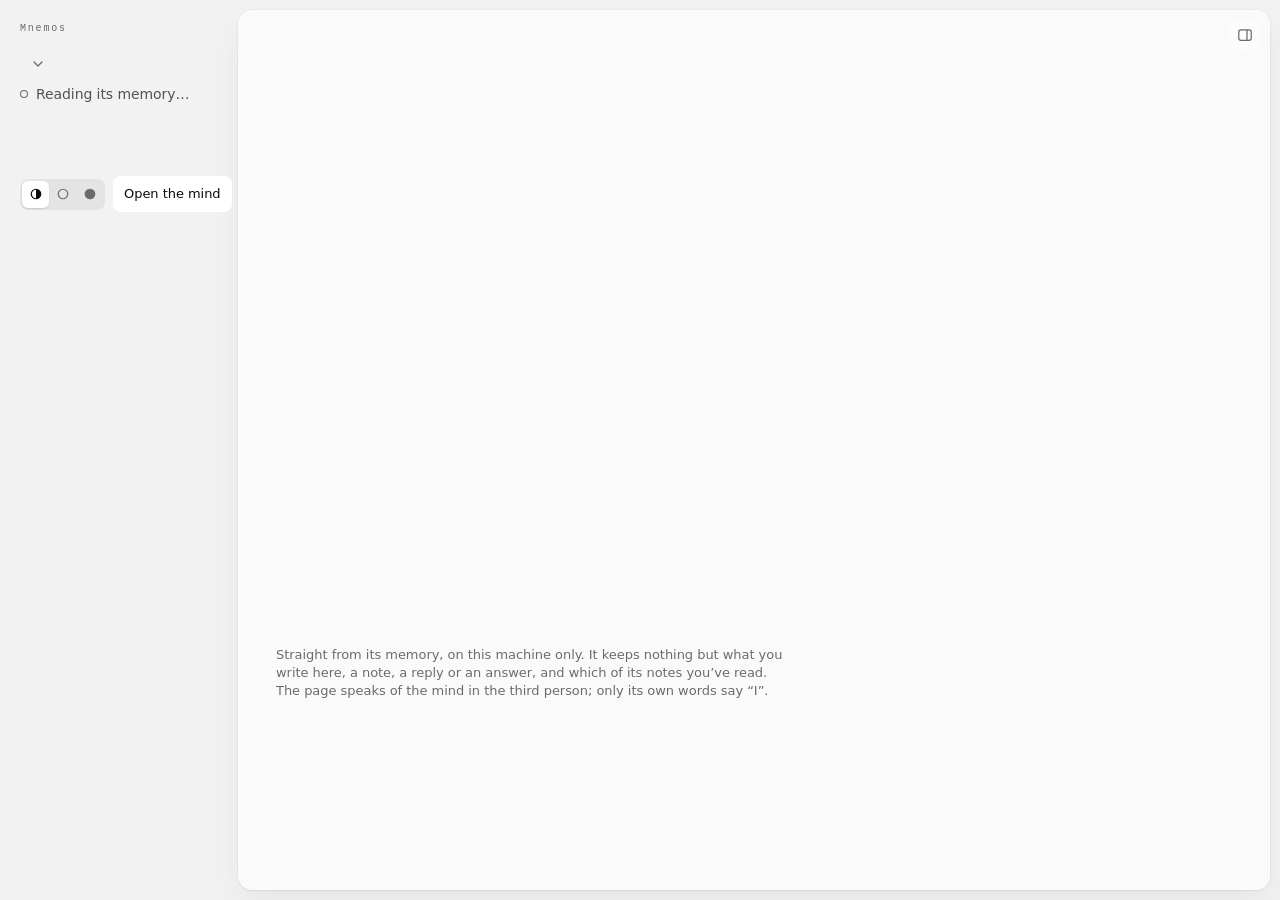
==== commit 339e06b6: "feat(notebook): a memory opens beside the list, and the type is redone Riley: "it all feels super sl" ====
--- a/mnemos/companion/page/log/index.html
+++ b/mnemos/companion/page/log/index.html
@@ -19,25 +19,22 @@
    typefaces are bundled (../shared/fonts.css), so it asks nothing of the network. */
 *{box-sizing:border-box;margin:0;padding:0}
 html{background:var(--ground);color:var(--ink-1)}
-body{font:400 var(--t-body)/1.5 var(--sans);-webkit-font-smoothing:antialiased;background:var(--ground)}
+body{font:400 var(--t-body)/20px var(--sans);letter-spacing:-.006em;-webkit-font-smoothing:antialiased;background:var(--ground)}
 button{font:inherit;color:inherit}
 a{color:inherit}
 .shell{position:relative;padding:28px var(--gutter) 0}
-:root{--glide:cubic-bezier(.32,.72,0,1);--gutter:28px;--drawer:332px;--rail-w:238px;--gap:10px;--r-card:14px;
+:root{--glide:cubic-bezier(.32,.72,0,1);--gutter:28px;--drawer:424px;--rail-w:238px;--gap:10px;--r-card:14px;
   --ground:#060606;--veil:rgba(6,6,8,.5);--card:rgba(0,0,0,.45);--pane:rgba(255,255,255,.024);--on-ground:rgba(255,255,255,.07);--on-ground-2:rgba(255,255,255,.12)}
 :root[data-theme="light"]{--ground:#f3f3f3;--veil:rgba(243,243,243,.7);--card:rgba(255,255,255,.64);--pane:rgba(0,0,0,.048);--on-ground:#fff;--on-ground-2:#fafafa}
 /* one tone besides the card: a plate on the card is the floor's own tone, as if the card were cut away to show it (in
    the dark, what the floor measures with the mind's haze under its veil) */
 :is(main,.drawer){--surface-1:var(--pane);--plate:var(--pane)}
-main .rowb:hover{background:var(--plate-hover)}
-/* the floor's small type stays AA on the floor's own grey */
-:root[data-theme="light"] .rail{--ink-4:#696969}
 
 /* who, and how warm: the name, one line, then the facts you can check, in the instrument's voice */
 .who{min-width:0;margin-top:var(--s4)}
 .house{font:400 10px/1 "Silkscreen",monospace;letter-spacing:.18em;color:var(--ink-4)}
 .state-line{display:flex;align-items:baseline;gap:8px;margin-top:var(--s2)}
-.state{color:var(--ink-2);font-size:var(--t-read);line-height:1.35}
+.state{color:var(--ink-2);font:400 var(--t-small)/18px var(--sans);letter-spacing:-.003em}
 .state b{font-weight:500;color:var(--ink-1)}
 /* the warmth, as one point of light: as bright as the mind still is, a hollow ring once it's cold */
 .dot{flex:none;align-self:center;width:8px;height:8px;border-radius:50%;--k:0;
@@ -47,7 +44,7 @@
 /* the minds on this machine: the name opens a short list, each a mind with its own memory */
 .pick-wrap{position:relative}
 .pick{all:unset;display:inline-flex;align-items:center;gap:9px;border-radius:var(--r-s);padding:2px 8px;margin-left:-8px;cursor:default;
-  font:500 26px/1.15 var(--display);letter-spacing:-.022em;color:var(--ink-1);transition:background var(--quick)}
+  font:600 20px/24px var(--display);letter-spacing:-.015em;color:var(--ink-1);transition:background var(--quick)}
 .pick:not([disabled]){cursor:pointer}
 .pick:not([disabled]):hover{background:var(--surface-1)}
 .pick .chev{color:var(--ink-3);transition:transform var(--quick)}
@@ -56,13 +53,13 @@
 .minds{position:absolute;z-index:10;top:calc(100% + 6px);left:-8px;min-width:320px;max-width:min(360px,calc(100vw - 32px));padding:6px;border-radius:12px;
   background:color-mix(in srgb,var(--raised) 78%,transparent);-webkit-backdrop-filter:blur(22px);backdrop-filter:blur(22px);box-shadow:0 0 0 1px var(--hair),0 16px 40px rgba(0,0,0,.28)}
 .minds[hidden]{display:none}
-.minds-h{padding:7px 10px 8px;color:var(--ink-4);font:400 var(--t-micro)/1.3 var(--mono)}
+.minds-h{padding:7px 10px 8px;color:var(--ink-4);font:400 var(--t-micro)/16px var(--sans);letter-spacing:0}
 .minds ul{list-style:none;margin:0;padding:0}
 .minds a{display:flex;justify-content:space-between;align-items:baseline;gap:var(--s4);padding:8px 10px;border-radius:var(--r-s);color:var(--ink-2);text-decoration:none;transition:background var(--quick)}
 .minds a:hover{background:var(--hair);color:var(--ink-1)}
 .minds a[aria-current="page"]{color:var(--ink-1);background:var(--hair)}
-.minds .mn{font:450 var(--t-body)/1.3 var(--sans);white-space:nowrap}
-.minds .mm{color:var(--ink-3);font:400 var(--t-micro)/1.3 var(--mono);white-space:nowrap}
+.minds .mn{font:450 var(--t-body)/20px var(--sans);letter-spacing:-.006em;white-space:nowrap}
+.minds .mm{color:var(--ink-3);font:400 var(--t-micro)/16px var(--sans);letter-spacing:0;white-space:nowrap}
 @media (prefers-reduced-motion:reduce){.pick .chev{transition:none}}
 /* what stays in reach: the page's look, and the way to the mind */
 .head-r{position:absolute;top:calc(28px - 13px);right:var(--gutter);display:flex;align-items:center;gap:var(--s2)}
@@ -74,10 +71,10 @@
 :root[data-theme="light"] .seg button[aria-pressed="true"]{background:#fff;box-shadow:0 1px 2px rgba(0,0,0,.14)}
 .seg svg{display:block}
 .to-mind{all:unset;flex:none;cursor:pointer;padding:9px 13px;border-radius:var(--r-s);background:var(--on-ground);
-  font:500 var(--t-small)/1.1 var(--sans);color:var(--ink-1);transition:background var(--quick)}
+  font:500 var(--t-small)/18px var(--sans);letter-spacing:-.003em;color:var(--ink-1);transition:background var(--quick)}
 .to-mind:hover{background:var(--on-ground-2)}
 .to-mind:active{background:var(--on-ground)}
-.verify{margin-top:var(--s3);display:flex;flex-wrap:wrap;gap:2px var(--s4);color:var(--ink-3);font:400 var(--t-micro)/1.5 var(--mono);letter-spacing:-.005em}
+.verify{margin-top:var(--s3);display:flex;flex-wrap:wrap;gap:2px var(--s4);color:var(--ink-3);font:400 var(--t-micro)/16px var(--sans);letter-spacing:0}
 .verify .flag{color:var(--ink-1)}
 .verify .ok::before{content:"";display:inline-block;width:5px;height:5px;border-radius:50%;background:var(--signal);margin-right:7px;vertical-align:1px}
 .verify.stale .fresh{color:var(--ink-1)}
@@ -85,11 +82,11 @@
 /* since you were last here: one quiet plate, what's new and where it lives; what's waiting on you leads, with its dot */
 .sincebar{margin-top:var(--s5);width:fit-content;max-width:100%;display:flex;flex-wrap:wrap;align-items:baseline;gap:4px var(--s4);padding:9px 14px 10px;border-radius:var(--r);background:var(--on-ground)}
 .sincebar[hidden]{display:none}
-.sincebar .when{color:var(--ink-3);font:400 var(--t-micro)/1.4 var(--mono)}
-.sincebar .go{all:unset;cursor:pointer;display:inline-flex;align-items:center;gap:7px;color:var(--ink-1);font-size:var(--t-body);border-bottom:1px solid transparent;transition:color var(--quick),border-color var(--quick)}
+.sincebar .when{color:var(--ink-3);font:400 var(--t-micro)/16px var(--sans);letter-spacing:0}
+.sincebar .go{all:unset;cursor:pointer;display:inline-flex;align-items:center;gap:7px;color:var(--ink-1);font:400 var(--t-body)/20px var(--sans);letter-spacing:-.006em;border-bottom:1px solid transparent;transition:color var(--quick),border-color var(--quick)}
 .sincebar .go:hover{border-bottom-color:var(--ink-3)}
 .sincebar .go .unread{margin:0}
-.sincebar .quiet{color:var(--ink-3);font-size:var(--t-body)}
+.sincebar .quiet{color:var(--ink-3);font:400 var(--t-body)/20px var(--sans);letter-spacing:-.006em}
 
 /* the categories stay in reach as you read: what passes under them is frosted right out, flat, with no edge of its own */
 .nav{position:sticky;top:0;z-index:4;margin:var(--s4) calc(-1 * var(--gutter)) 0;padding:var(--s2) var(--gutter)}
@@ -122,54 +119,52 @@
 #body.settle{transition:opacity .42s cubic-bezier(.2,.7,.2,1),transform .5s var(--glide)}
 #body{padding-top:var(--s5)}
 /* the drawer: the mind's state, read like an instrument's side panel; its sections set apart by space */
-.margin{display:flex;flex-direction:column;gap:var(--s6)}
+.margin{display:flex;flex-direction:column;gap:var(--s5)}
 .drawer,.drawer-toggle{display:none}
 /* before its memory has been read, nothing stands empty */
 .margin:empty,.verify:empty{display:none}
 .nav:has(.tabs:empty){visibility:hidden}
 
 .m-h{display:flex;justify-content:space-between;align-items:baseline;gap:var(--s3);margin-bottom:var(--s3)}
-.m-h .label{color:var(--ink-2)}
-.m-h .textlink{all:unset;flex:none;white-space:nowrap;cursor:pointer;color:var(--ink-3);font:400 var(--t-micro)/1.3 var(--mono);border-bottom:1px solid transparent;transition:color var(--quick),border-color var(--quick)}
+.m-h .label{font-weight:500;color:var(--ink-2)}
+.m-h .textlink{all:unset;flex:none;white-space:nowrap;cursor:pointer;color:var(--ink-3);font:400 var(--t-micro)/16px var(--sans);letter-spacing:0;border-bottom:1px solid transparent;transition:color var(--quick),border-color var(--quick)}
 .m-h .textlink:hover{color:var(--ink-1)}
 .m-h .textlink:active{color:var(--ink-2)}
 .m-item + .m-item{margin-top:var(--s4)}
-.m-item .text{font:400 var(--t-body)/1.5 var(--sans);color:var(--ink-1);display:-webkit-box;-webkit-box-orient:vertical;-webkit-line-clamp:3;overflow:hidden}
-.m-item .text.two{-webkit-line-clamp:2;font:450 var(--t-body)/1.45 var(--sans);letter-spacing:-.003em}  /* a belief: one statement, a touch heavier */
-.m-item .by{margin-top:5px;color:var(--ink-4);font:400 var(--t-micro)/1.45 var(--mono);letter-spacing:-.01em}
-.m-item .q{color:var(--ink-4);font:400 var(--t-micro)/1.45 var(--mono);letter-spacing:-.01em}
-.m-item .ask{margin-top:4px;color:var(--ink-2);font-size:var(--t-small);white-space:nowrap;overflow:hidden;text-overflow:ellipsis}
-.m-item .a{margin-top:4px;font:400 var(--t-body)/1.5 var(--sans);color:var(--ink-1);display:-webkit-box;-webkit-box-orient:vertical;-webkit-line-clamp:2;overflow:hidden}
-.m-item .lead{color:var(--ink-2);font-size:var(--t-small);line-height:1.5;display:-webkit-box;-webkit-box-orient:vertical;-webkit-line-clamp:2;overflow:hidden}
-.m-empty{color:var(--ink-3);font-size:var(--t-small);line-height:1.5}
-.strength{margin-top:7px;display:grid;grid-template-columns:1fr auto;align-items:center;gap:var(--s3);color:var(--ink-3);font:400 var(--t-micro)/1 var(--mono);letter-spacing:-.01em}
+.m-item .text{font:400 var(--t-small)/18px var(--sans);letter-spacing:-.003em;color:var(--ink-2);display:-webkit-box;-webkit-box-orient:vertical;-webkit-line-clamp:3;overflow:hidden}
+.m-item .text.two{-webkit-line-clamp:2}
+.m-item .by{margin-top:5px;color:var(--ink-4);font:400 var(--t-micro)/16px var(--sans);letter-spacing:0}
+.m-item .q{color:var(--ink-4);font:400 var(--t-micro)/16px var(--sans);letter-spacing:0}
+.m-item .ask{margin-top:4px;color:var(--ink-2);font:400 var(--t-small)/18px var(--sans);letter-spacing:-.003em;white-space:nowrap;overflow:hidden;text-overflow:ellipsis}
+.m-item .a{margin-top:4px;font:400 var(--t-body)/20px var(--sans);letter-spacing:-.006em;color:var(--ink-1);display:-webkit-box;-webkit-box-orient:vertical;-webkit-line-clamp:2;overflow:hidden}
+.m-item .lead{color:var(--ink-2);font:400 var(--t-small)/18px var(--sans);letter-spacing:-.003em;display:-webkit-box;-webkit-box-orient:vertical;-webkit-line-clamp:2;overflow:hidden}
+.m-empty{color:var(--ink-3);font:400 var(--t-small)/18px var(--sans);letter-spacing:-.003em}
+.strength{margin-top:7px;display:grid;grid-template-columns:1fr auto;align-items:center;gap:var(--s3);color:var(--ink-3);font:400 var(--t-micro)/16px var(--sans);letter-spacing:0}
 .held.thin{display:block;margin:0;height:2px;max-width:none;background:var(--hair);box-shadow:none}
-.held.thin i{height:2px}
+.held.thin i{height:2px;background:var(--ink-4)}
 /* what its memory asks: a small table, the count then its kind, every number on one column */
-.m-counts{display:grid;gap:0;margin-inline:-6px}
-.m-count{all:unset;box-sizing:border-box;cursor:pointer;display:grid;grid-template-columns:44px minmax(0,1fr);align-items:baseline;gap:var(--s2);padding:4px 6px;border-radius:6px;transition:background var(--quick)}
-.m-count b{font:400 var(--t-small)/1.3 var(--mono);text-align:right;color:var(--ink-1)}
-.m-count span{color:var(--ink-3);font-size:var(--t-small);line-height:1.3}
+.m-counts{display:grid;grid-template-columns:max-content minmax(0,1fr);column-gap:var(--s2);margin-inline:-6px}
+.m-count{all:unset;box-sizing:border-box;cursor:pointer;grid-column:1/-1;display:grid;grid-template-columns:subgrid;align-items:baseline;padding:4px 6px;border-radius:6px;transition:background var(--quick)}
+.m-count b{font:400 var(--t-small)/18px var(--sans);letter-spacing:-.003em;text-align:right;color:var(--ink-1)}
+.m-count span{color:var(--ink-3);font:400 var(--t-small)/18px var(--sans);letter-spacing:-.003em}
 .m-count:hover{background:var(--plate-hover)}
 .m-count:active{background:var(--plate-press)}
 .m-counts + .m-item{margin-top:var(--s4)}
-.m-item details summary{list-style:none;cursor:pointer;display:inline-block;margin-top:6px;color:var(--ink-3);font:400 var(--t-micro)/1.4 var(--mono);border-bottom:1px solid transparent;transition:color var(--quick),border-color var(--quick)}
+.m-item details summary{list-style:none;cursor:pointer;display:inline-block;margin-top:6px;color:var(--ink-3);font:400 var(--t-micro)/16px var(--sans);letter-spacing:0;border-bottom:1px solid transparent;transition:color var(--quick),border-color var(--quick)}
 .m-item details summary::-webkit-details-marker{display:none}
-.m-item details summary::before{content:"+ "}
-.m-item details[open] summary::before{content:"\2212 "}
 .m-item details summary:hover{color:var(--ink-1)}
-.m-item details .plain{margin-top:var(--s2);color:var(--ink-2);font-size:var(--t-small);line-height:1.6;white-space:pre-wrap;max-height:320px;overflow:auto;overflow-wrap:anywhere}
+.m-item details .plain{margin-top:var(--s2);color:var(--ink-2);font:400 var(--t-small)/18px var(--sans);letter-spacing:-.003em;white-space:pre-wrap;max-height:320px;overflow:auto;overflow-wrap:anywhere}
 .m-thumbs{display:flex;gap:var(--s2)}
 .m-thumbs .thumb{width:calc((100% - 2 * var(--s2)) / 3);height:auto;aspect-ratio:1}
-.m-cap{margin-top:var(--s2);color:var(--ink-4);font:400 var(--t-micro)/1.45 var(--mono);letter-spacing:-.01em;overflow-wrap:anywhere}
+.m-cap{margin-top:var(--s2);color:var(--ink-4);font:400 var(--t-micro)/16px var(--sans);letter-spacing:0;overflow-wrap:anywhere}
 /* the margin's own section steps aside when its whole tab is open, so nothing shows twice */
 body[data-tab="beliefs"] .margin [data-for="beliefs"],body[data-tab="questions"] .margin [data-for="questions"],
 body[data-tab="notes"] .margin [data-for="notes"]{display:none}
 /* on a phone there's no drawer; its state is a short summary at the top of the log */
 .glance{display:none}
 .glance .g{all:unset;box-sizing:border-box;cursor:pointer;display:flex;justify-content:space-between;gap:var(--s3);width:100%;padding:9px 0;
-  color:var(--ink-1);font-size:var(--t-body);transition:color var(--quick)}
-.glance .g span:last-child{color:var(--ink-3);font:400 var(--t-micro)/1.7 var(--mono);text-align:right;overflow-wrap:anywhere}
+  color:var(--ink-1);font:400 var(--t-body)/20px var(--sans);letter-spacing:-.006em;transition:color var(--quick)}
+.glance .g span:last-child{color:var(--ink-3);font:400 var(--t-micro)/16px var(--sans);letter-spacing:0;text-align:right;overflow-wrap:anywhere}
 .glance .g:hover{color:var(--ink-2)}
 .glance .g:active{color:var(--ink-3)}
 @media (max-width:759px){
@@ -188,7 +183,7 @@
   .rail .house{order:1}
   .rail .who{order:2;margin-top:var(--s4)}
   .rail .sincebar{order:3;margin:var(--s4) 0 0;width:auto;flex-direction:column;align-items:flex-start;gap:6px;padding:0;background:none;border-radius:0}
-  .rail .sincebar .go{align-items:baseline;font-size:var(--t-small);line-height:1.4}
+  .rail .sincebar .go{align-items:baseline;font:400 var(--t-small)/18px var(--sans);letter-spacing:-.003em}
   .rail .sincebar .go .unread{flex:none;transform:translateY(-1px)}
   .rail .nav{order:4;position:static;flex:0 1 auto;min-height:48px;margin:calc(var(--s5) - 12px) 0 0 -8px;padding:12px 0 22px;overflow-y:auto;-webkit-mask-image:linear-gradient(transparent,#000 12px,#000 calc(100% - 22px),transparent);mask-image:linear-gradient(transparent,#000 12px,#000 calc(100% - 22px),transparent);scrollbar-width:none}
   .rail .nav::-webkit-scrollbar{display:none}
@@ -196,10 +191,10 @@
   .rail .verify{order:5;margin-top:auto;padding:var(--s4) 0 0;flex-direction:column;gap:3px}
   .rail .head-r{order:6;position:static;margin-top:var(--s3);justify-content:space-between}
 
-  .pick{font-size:21px;gap:7px}
+  .pick{gap:6px}
   .pick:not([disabled]):hover{background:var(--on-ground)}
   .state-line{align-items:flex-start;margin-top:6px}
-  .state{font-size:var(--t-body);line-height:1.4;text-wrap:balance}
+  .state{font:400 var(--t-body)/20px var(--sans);letter-spacing:-.006em;text-wrap:balance}
   .dot{align-self:flex-start;margin-top:6px}
   .seg button{width:27px;height:27px}
   .to-mind{padding:9px 11px}
@@ -220,7 +215,11 @@
   .page{position:relative;flex:1;min-width:0;display:flex;margin:0;padding:0;border-radius:var(--r-card);background:none}
   main{flex:1;min-width:0;overflow-y:auto;overscroll-behavior:contain;border-radius:var(--r-card)}
   :root[data-theme="light"] main{box-shadow:0 0 0 .5px rgba(0,0,0,.06),0 1px 3px rgba(0,0,0,.05),0 14px 34px rgba(0,0,0,.05)}
-  .story{--drift:12px;width:100%;max-width:980px;margin-inline:auto;padding:var(--s5) 60px 72px}
+  .story{--drift:12px;width:100%;max-width:716px;margin-inline:auto;padding:var(--s5) 38px 72px}
+  body[data-tab="log"] .story{max-width:804px}
+  /* with the drawer shut, the column keeps clear of where a memory will float in, if there's room to */
+  body:not(.drawer-open) .story{margin-right:0;margin-left:max(0px,min(calc((100vw - 248px - 716px) / 2),calc(100vw - 248px - 716px - var(--drawer) - 24px)))}
+  body:not(.drawer-open)[data-tab="log"] .story{margin-left:max(0px,min(calc((100vw - 248px - 804px) / 2),calc(100vw - 248px - 804px - var(--drawer) - 24px)))}
   #body{padding-top:var(--s2)}
   #body.leaving{transform:translateY(calc(var(--dir,0) * var(--drift) * -.55))}
   #body.entering{transform:translateY(calc(var(--dir,0) * var(--drift)))}
@@ -239,7 +238,7 @@
   :root[data-theme="light"] .drawer{box-shadow:0 0 0 .5px rgba(0,0,0,.06),0 1px 3px rgba(0,0,0,.05),0 14px 34px rgba(0,0,0,.05)}
   body.drawer-open .drawer{width:var(--drawer);margin-left:var(--gap);visibility:visible}
   .drawer-in{display:flex;flex-direction:column;width:var(--drawer);height:100%}
-  .drawer-h{flex:none;display:flex;justify-content:space-between;align-items:center;padding:var(--gap) var(--gap) 0 var(--s4);color:var(--ink-3);font:400 var(--t-label)/1.3 var(--mono)}
+  .drawer-h{flex:none;display:flex;justify-content:space-between;align-items:center;padding:var(--gap) var(--gap) 0 var(--s4);color:var(--ink-3);font:400 var(--t-label)/16px var(--sans);letter-spacing:0}
   .drawer-body{flex:1;min-height:0;overflow-y:auto;overscroll-behavior:contain;padding:var(--s3) var(--s4) var(--s5)}
   body.ready .drawer{transition:width .48s var(--glide),margin-left .48s var(--glide),visibility 0s .48s,transform .78s var(--glide)}
   body.ready.drawer-open .drawer{transition:width .48s var(--glide),margin-left .48s var(--glide),visibility 0s,transform .78s var(--glide)}
@@ -247,8 +246,7 @@
   /* the mind, whole and running, under everything: softened right out into the haze of light the floor is made of,
      and brought to focus as the cards move out of its way. The cards keep their place and their scroll while they're
      gone, and come back the way they left. */
-  /* it runs a rail's width past the right of the screen, so the mind's centre is the centre of the space beside the rail */
-  #behind{position:fixed;left:0;top:0;z-index:0;width:calc(100% + var(--rail-w));height:100%;border:0;pointer-events:none;filter:blur(22px) brightness(.46) saturate(1.15);transform:scale(1.05);
+  #behind{position:fixed;left:0;top:0;z-index:0;width:100%;height:100%;border:0;pointer-events:none;filter:blur(22px) brightness(.46) saturate(1.15);transform:scale(1.05);
     transition:filter .95s var(--glide),transform .95s var(--glide)}
   /* in the light the same haze is a soft shadow: its light turned over, so a bright region reads as a cloud in white glass */
   :root[data-theme="light"] #behind{filter:blur(22px) invert(1) grayscale(1) brightness(1.04)}
@@ -260,30 +258,23 @@
   .page{transition:transform .78s var(--glide)}
   body.parted .page,body.parted .drawer{transform:translateX(100vw)}
 
-  /* the rail stays, as what floats over the mind: no floor under it now, so its words take the mind's own inks whichever
-     look the page is in, held off the light by the same soft shadow as the mind's controls. Only what can be pressed
-     takes a hand; the rest lets you take hold of the mind through it. */
+  /* the rail belongs to the notebook: it steps aside with the cards, and the mind has the whole window */
+  .rail{transition:opacity .5s var(--glide) .12s,transform .78s var(--glide),visibility 0s}
+  body.parted .rail{opacity:0;visibility:hidden;transform:translateX(-14px);transition:opacity .24s linear,transform .78s var(--glide),visibility 0s .24s}
   body.parted{background:#060608}
   html:has(body.parted){background:#060608}
-  body.parted .rail{--ink-1:rgba(236,239,244,.94);--ink-2:rgba(236,239,244,.74);--ink-3:rgba(236,239,244,.62);--ink-4:rgba(236,239,244,.55);--signal:#6d93c9;
-    --focus:rgba(255,255,255,.6);--hair:rgba(255,255,255,.1);--raised:#16161a;--raised-2:#1f1f24;--on-ground:rgba(255,255,255,.1);--on-ground-2:rgba(255,255,255,.17);
-    --glow-rgb:255,255,255;--glow:1;pointer-events:none;color:var(--ink-1);text-shadow:0 0 14px rgba(6,6,8,.95),0 0 3px rgba(6,6,8,.9)}
-  body.parted .rail :is(.pick,.sincebar .go,.nav,.seg,.to-mind,.minds){pointer-events:auto}
-  body.parted .marker{opacity:0}
-  :root[data-theme="light"] body.parted .seg{background:var(--on-ground)}
-  :root[data-theme="light"] body.parted .seg button[aria-pressed="true"]{background:var(--on-ground-2);box-shadow:none}
-  body.parted .seg,body.parted .to-mind{-webkit-backdrop-filter:blur(14px);backdrop-filter:blur(14px)}
-  :root[data-theme="light"] body.parted .to-mind{background:var(--on-ground);color:var(--ink-1)}
 }
 @media (min-width:760px) and (prefers-reduced-motion:reduce){
   #behind{transition:filter .2s linear}
-  .page{transition:opacity .2s linear}
+  .page,.rail,body.parted .rail{transition:opacity .2s linear,visibility 0s}
+  body.parted .rail{transform:none}
   .shell::before{transition:none}
   body.parted .page,body.parted .drawer{transform:none;opacity:0}
 }
 /* too tight to sit beside the page: the same drawer floats over it, one sheet of frosted, flat glass */
-@media (min-width:760px) and (max-width:1239px){
-  .story{padding-inline:clamp(28px,5vw,52px)}
+@media (min-width:760px) and (max-width:1319px){
+  /* the pane floats over the right edge here, so the column keeps to the left, and always did: nothing has to move */
+  .story,body[data-tab="log"] .story{margin-left:0;padding-inline:clamp(24px,4vw,38px)}
   .drawer,body.drawer-open .drawer{position:absolute;z-index:8;top:var(--gap);right:var(--gap);bottom:var(--gap);width:var(--drawer);margin:0}
   .drawer{transform:translateX(calc(100% + 2 * var(--gap)));background:color-mix(in srgb,var(--card) 74%,transparent);-webkit-backdrop-filter:blur(26px);backdrop-filter:blur(26px);box-shadow:0 0 0 1px var(--hair),0 18px 50px rgba(0,0,0,.28)}
   :root[data-theme="light"] .drawer{box-shadow:0 0 0 1px var(--hair),0 18px 50px rgba(0,0,0,.14)}
@@ -293,16 +284,16 @@
   body.ready.drawer-open .drawer{transition:transform .48s var(--glide),visibility 0s}
 }
 
-.promise{margin-top:var(--s8);color:var(--ink-4);font-size:var(--t-small);line-height:1.55;max-width:62ch}
+.promise{margin-top:var(--s8);color:var(--ink-4);font:400 var(--t-small)/18px var(--sans);letter-spacing:-.003em;max-width:62ch}
 .missing{margin-top:var(--s7);max-width:56ch;color:var(--ink-2)}
-.missing code{font:400 12px/1.5 var(--mono);color:var(--ink-1)}
+.missing code{font:400 12px/1.5 var(--sans);color:var(--ink-1)}
 .missing p + p{margin-top:var(--s3)}
 
 dialog{margin:auto;border:0;border-radius:var(--r);background:var(--floor);padding:0;max-width:min(94vw,1100px);max-height:92vh;overflow:hidden;color:var(--ink-1);box-shadow:0 0 0 1px var(--hair)}
 dialog::backdrop{background:color-mix(in srgb,var(--floor) 82%,transparent);-webkit-backdrop-filter:blur(14px);backdrop-filter:blur(14px)}
 dialog img{display:block;max-width:min(94vw,1100px);max-height:calc(92vh - 46px);object-fit:contain}
-dialog .cap{display:flex;justify-content:space-between;align-items:center;gap:var(--s4);padding:var(--s3) var(--s4);color:var(--ink-3);font:400 var(--t-micro)/1.4 var(--mono);background:var(--plate)}
-dialog .cap button{all:unset;cursor:pointer;color:var(--ink-2);font:450 var(--t-small)/1.2 var(--sans);padding:3px 8px;border-radius:6px;transition:color var(--quick)}
+dialog .cap{display:flex;justify-content:space-between;align-items:center;gap:var(--s4);padding:var(--s3) var(--s4);color:var(--ink-3);font:400 var(--t-micro)/16px var(--sans);letter-spacing:0;background:var(--plate)}
+dialog .cap button{all:unset;cursor:pointer;color:var(--ink-2);font:450 var(--t-small)/18px var(--sans);letter-spacing:-.003em;padding:3px 8px;border-radius:6px;transition:color var(--quick)}
 dialog .cap button:hover{color:var(--ink-1)}
 
 @media (max-width:560px){
@@ -315,6 +306,43 @@
   /* the track runs off the edge of the screen, so it reads as something that scrolls */
   .scroller{margin-inline:calc(-1 * var(--gutter));padding-inline:var(--gutter)}
   .minds{min-width:0;width:calc(100vw - 32px)}
+}
+/* ---------- a memory open: in the pane beside the list, which doesn't move (log/pane.js) ---------- */
+.pane{flex:1;min-height:0;overflow-y:auto;overscroll-behavior:contain;outline:none;scrollbar-width:thin;scrollbar-color:var(--hair-2) transparent}
+.pane[hidden]{display:none}
+[data-theme] .pane:focus-visible{outline:none!important}
+body.reading .drawer-h,body.reading .drawer-body{display:none}
+.pane .detail{padding-bottom:var(--s6)}
+.pane .detail > :not(.pane-h):not(.specimen):not(.alsos){margin-inline:20px}
+.pane .specimen{margin:var(--s1) 0 var(--s5)}
+/* the search and filters stay in reach down a long list, and what scrolls under them goes soft */
+@media (min-width:760px){
+  #body > .tools,#body > .shared-list > .tools{position:sticky;top:0;z-index:2;margin-inline:calc(-1 * var(--bleed));padding:var(--s3) var(--bleed);margin-top:calc(-1 * var(--s3))}
+  #body > .tools::before,#body > .shared-list > .tools::before{content:"";position:absolute;inset:0 0 -10px;z-index:-1;pointer-events:none;opacity:0;transition:opacity var(--quick);background:color-mix(in srgb,var(--ground) 68%,transparent);-webkit-backdrop-filter:blur(14px);backdrop-filter:blur(14px);-webkit-mask-image:linear-gradient(#000 calc(100% - 10px),transparent);mask-image:linear-gradient(#000 calc(100% - 10px),transparent)}
+  #body > .tools.stuck::before,#body > .shared-list > .tools.stuck::before{opacity:1}
+  #body > .shared-list > .tools{margin-bottom:var(--s2)}
+}
+.pane-h{position:sticky;top:0;z-index:2;display:flex;align-items:center;justify-content:space-between;gap:var(--s3);min-height:44px;padding:0 8px 0 20px}
+.pane-h::before{content:"";position:absolute;inset:0 0 -10px;z-index:-1;pointer-events:none;background:color-mix(in srgb,var(--ground) 68%,transparent);-webkit-backdrop-filter:blur(14px);backdrop-filter:blur(14px);-webkit-mask-image:linear-gradient(#000 calc(100% - 10px),transparent);mask-image:linear-gradient(#000 calc(100% - 10px),transparent)}
+.pane-acts{flex:none;display:flex;gap:2px}
+.icon-b{all:unset;box-sizing:border-box;display:grid;place-items:center;width:28px;height:28px;border-radius:6px;color:var(--ink-3);cursor:pointer;transition:color var(--quick),background var(--quick)}
+.icon-b:hover{color:var(--ink-1);background:var(--hover)}
+.icon-b:active{background:var(--selected)}
+.icon-b[disabled]{color:var(--hair-2);background:none;cursor:default}
+.icon-b svg{display:block}
+.pane .alsos{margin-inline:12px}
+/* no room beside the list, or the drawer's shut: the same pane floats over the list's edge, on frosted glass */
+@media (min-width:760px){
+  body.peek .drawer{position:absolute;z-index:8;top:var(--gap);right:var(--gap);bottom:var(--gap);width:var(--drawer);margin:0;visibility:visible;overflow:hidden;transform:none;transition:none;
+    background:color-mix(in srgb,var(--ground) 86%,transparent);-webkit-backdrop-filter:blur(26px);backdrop-filter:blur(26px);box-shadow:0 0 0 1px var(--hair),0 18px 50px rgba(0,0,0,.5)}
+  :root[data-theme="light"] body.peek .drawer{box-shadow:0 0 0 1px var(--hair),0 18px 50px rgba(0,0,0,.14)}
+  body.peek .drawer-toggle{visibility:hidden}
+}
+/* a phone: it covers the page, and Close is back */
+@media (max-width:759px){
+  body.reading .drawer{display:block;position:fixed;inset:0;z-index:30;background:var(--floor)}
+  body.reading .drawer-in{display:flex;flex-direction:column;height:100%}
+  html:has(body.reading){overflow:hidden}
 }
 @media (prefers-reduced-motion:reduce){.dot,.marker,.nav .tab,.pick,.seg button,.to-mind,.drawer,body.ready .drawer,body.ready.drawer-open .drawer{transition:none}}
 ::view-transition-old(root),::view-transition-new(root){animation-duration:.24s}
@@ -355,6 +383,7 @@
     <div class="drawer-in">
       <div class="drawer-h"><span>At a glance</span><button class="drawer-close" id="drawer-close" type="button" aria-label="Close" title="Close"><svg viewBox="0 0 16 16" width="16" height="16" aria-hidden="true"><rect x="1.75" y="2.75" width="12.5" height="10.5" rx="2.25" fill="none" stroke="currentColor" stroke-width="1.25"/><path d="M10 3v10" fill="none" stroke="currentColor" stroke-width="1.25"/></svg></button></div>
       <div class="drawer-body"><div class="margin" id="margin"></div></div>
+      <div class="pane" id="pane" tabindex="-1" role="region" aria-label="A memory" hidden></div>
     </div>
   </aside>
 </div>
--- a/mnemos/companion/page/shared/room.css
+++ b/mnemos/companion/page/shared/room.css
@@ -1,14 +1,13 @@
 /* The reading room: the log's page (and, on a raised sheet, a drawer beside another view).
 
-   Everything measured reads in mono, on one grid; everything it wrote is left to be read. Three voices, each with one
-   job: JetBrains Mono for what the page measures (times, dates, counts, models, how firmly something is held), the
-   face the mind itself is drawn with; Inter for what you read and what the page says to you; Newsreader only for what
-   the mind writes as a title, a journal entry's first sentence.
+   Five sizes, on a 4px rhythm, and hierarchy comes from them and from three inks, not from more sizes: 12 for what
+   labels and dates a thing, 13 for what supports it, 14 for lists and what you act on, 15 for what you read, 16+ for a
+   statement. Inter for all of it, figures tabular wherever they're compared; Newsreader only for what the mind writes as
+   a title; JetBrains Mono only for what is literally machine text or a measurement read off an instrument.
 
    Structure comes from space, alignment and tone, never from divider lines (Riley: hairlines make an interface busy,
-   not organized). A plate is for what is an object in its own right, one step up from the surface it lies on. It reaches
-   out past the grid, so the words on it stay on the same line as the words off it. The only lines left carry meaning:
-   the scale of how firmly a belief is held, and the mark under a chosen filter.
+   not organized). A plate is for what is an object in its own right. It reaches out past the grid, so the words on it
+   stay on the same line as the words off it.
 
    The log's page sets data-theme on the root (shared/theme.js) and has a dark and a light; a page that doesn't set it,
    like the mind, stays dark. */
@@ -17,9 +16,9 @@
   --floor:#000;--surface-1:#0e0e0e;--surface-2:#161616;--surface-3:#1f1f1f;--surface-4:#2a2a2a;
   --raised:var(--surface-2);--raised-2:var(--surface-3);
   --plate:var(--surface-1);--plate-hover:var(--surface-2);--plate-press:var(--surface-3);--control:var(--surface-2);
-  /* every grey that carries words passes WCAG AA for small text on the floor and on a plate: 16.9, 10.2, 7.1 and 5.3
-     to 1 on the floor, no lower than 4.9 on a plate */
-  --ink-1:#ededed;--ink-2:#b4b4b4;--ink-3:#949494;--ink-4:#808080;
+  /* three inks, as a system's label colours are: every one passes WCAG AA for small text, 16.9, 8.1 and 5.6 to 1 on the
+     floor. --ink-4 is the third under an older name */
+  --ink-1:#ededed;--ink-2:#a3a3a3;--ink-3:#858585;--ink-4:#858585;
   --hair:rgba(255,255,255,.1);--hair-2:rgba(255,255,255,.2);--focus:rgba(255,255,255,.6);
   --signal:#6d93c9;--danger:#d93036;
   --glow-rgb:255,255,255;--glow:1;
@@ -27,19 +26,21 @@
   --fig-ink:236,236,236;--fig-paper:#000;--fig-signal:#6d93c9;
   --display:"Inter Tight",system-ui,sans-serif;--sans:"Inter",system-ui,sans-serif;--own:"Newsreader",Georgia,serif;
   --mono:"JetBrains Mono",ui-monospace,Menlo,monospace;
-  --t-own-l:19px;--t-own:17.5px;--t-own-s:16.5px;--t-title:17px;--t-read:15px;--t-read-s:14.5px;--t-body:13.5px;--t-small:12.5px;--t-micro:11.5px;--t-label:11.5px;
+  --t-title:16px;--t-read:15px;--t-read-s:14px;--t-body:14px;--t-small:13px;--t-micro:12px;--t-label:12px;
+  --hover:rgba(255,255,255,.05);--selected:rgba(255,255,255,.09);
   --s1:4px;--s2:8px;--s3:12px;--s4:16px;--s5:24px;--s6:32px;--s7:48px;--s8:72px;
-  --r:10px;--r-s:8px;--bleed:14px;--quick:.16s;--calm:.45s;--ease:cubic-bezier(.2,.7,.2,1);
+  --r:10px;--r-s:8px;--bleed:12px;--quick:.16s;--calm:.45s;--ease:cubic-bezier(.2,.7,.2,1);
 }
 :root[data-theme="light"]{
   --scheme:light;
   --floor:#fff;--surface-1:#f5f5f5;--surface-2:#ededed;--surface-3:#e4e4e4;--surface-4:#d9d9d9;
   --raised:#fff;--raised-2:var(--surface-1);--control:#fff;
-  /* 19.8, 8.9, 5.9 and 4.95 to 1 on the floor, no lower than 4.5 on a plate */
-  --ink-1:#0a0a0a;--ink-2:#4a4a4a;--ink-3:#636363;--ink-4:#696969;
+  /* 19.8, 7.8 and 5.3 to 1 on the floor */
+  --ink-1:#0a0a0a;--ink-2:#525252;--ink-3:#6b6b6b;--ink-4:#6b6b6b;
   --hair:rgba(0,0,0,.1);--hair-2:rgba(0,0,0,.22);--focus:rgba(0,0,0,.6);
   --signal:#2a62c4;--danger:#d02c32;
   --glow-rgb:0,0,0;--glow:0;
+  --hover:rgba(0,0,0,.04);--selected:rgba(0,0,0,.075);
   --fig-ink:16,16,16;--fig-paper:#fff;--fig-signal:#2a62c4;
 }
 /* the keyboard's ring, one everywhere on the log's page */
@@ -52,110 +53,122 @@
   --plate:var(--surface-2);--plate-hover:var(--surface-3);--plate-press:var(--surface-4);--control:var(--surface-3);--fig-paper:rgb(10,10,13)}
 .sheet .tools.stick{background:rgba(12,12,16,.55);-webkit-backdrop-filter:blur(14px);backdrop-filter:blur(14px)}
 /* one kind of label for every section and kind: the instrument's own voice, small, as written */
-.label{font:400 var(--t-label)/1.3 var(--mono);color:var(--ink-3)}
+.label{font:400 var(--t-label)/16px var(--sans);letter-spacing:0;color:var(--ink-3)}
 
 /* tabs: the categories, one row, each with its count */
 .tabs{display:flex;gap:var(--s4);overflow-x:auto;scrollbar-width:none}
 .tabs::-webkit-scrollbar{display:none}
-.tab{all:unset;cursor:pointer;padding:var(--s2) 0 var(--s3);border-bottom:1px solid transparent;color:var(--ink-3);font:450 var(--t-body)/1.2 var(--sans);white-space:nowrap;
+.tab{all:unset;cursor:pointer;padding:var(--s2) 0 var(--s3);border-bottom:1px solid transparent;color:var(--ink-3);font:450 var(--t-body)/20px var(--sans);letter-spacing:-.006em;white-space:nowrap;
   transition:color var(--quick),border-color var(--quick)}
-.tab small{margin-left:6px;color:var(--ink-4);font:400 var(--t-micro)/1 var(--mono);letter-spacing:-.01em}
+.tab small{margin-left:6px;color:var(--ink-4);font:400 var(--t-micro)/16px var(--sans);letter-spacing:0}
 .tab:hover{color:var(--ink-1)}
 .tab:focus-visible{color:var(--ink-1);border-bottom-color:var(--focus)}
 .tab:active{color:var(--ink-2)}
 .tab[aria-selected="true"]{color:var(--ink-1);border-bottom-color:var(--ink-2)}
 
-/* tools: search, filters, order */
-.tools{padding:0 0 var(--s4)}
+/* tools: search and order on one line, filters under them. It stays in reach as the list scrolls */
+.tools{padding:0 0 var(--s3)}
 .tools.stick{position:sticky;top:calc(-1 * var(--s4));z-index:1;background:var(--surface-1);margin-top:calc(-1 * var(--s4))}
-.search{width:100%;padding:10px 12px;border-radius:var(--r-s);border:1px solid transparent;background:var(--plate);color:var(--ink-1);color-scheme:var(--scheme);
-  font:400 var(--t-body)/1.25 var(--sans);transition:border-color var(--quick),background var(--quick)}
-.search::placeholder{color:var(--ink-4)}
-.search:hover{background:var(--plate-hover)}
+.tools-top{display:flex;gap:var(--s2)}
+.searchw{position:relative;flex:1;min-width:0;display:block}
+.searchw svg{position:absolute;left:10px;top:10px;color:var(--ink-3);pointer-events:none}
+.search{display:block;width:100%;height:34px;padding:0 10px 0 31px;border-radius:var(--r-s);border:1px solid transparent;background:var(--plate);color:var(--ink-1);color-scheme:var(--scheme);
+  font:400 var(--t-body)/20px var(--sans);letter-spacing:-.006em;transition:border-color var(--quick),background var(--quick)}
+.search::placeholder{color:var(--ink-3)}
+.search:hover{background:var(--hover)}
 .search:focus{outline:none;border-color:var(--focus);background:var(--plate)}
-.chips{display:flex;flex-wrap:wrap;align-items:baseline;gap:var(--s1) var(--s4);margin-top:var(--s3)}
-.chip{all:unset;cursor:pointer;color:var(--ink-3);font:400 var(--t-small)/1.3 var(--sans);padding:3px 0;border-bottom:1px solid transparent;transition:color var(--quick),border-color var(--quick)}
-.chip:hover{color:var(--ink-1)}
-.chip:focus-visible{color:var(--ink-1);border-bottom-color:var(--focus)}
-.chip:active{color:var(--ink-2)}
-.chip[aria-pressed="true"]{color:var(--ink-1);border-bottom-color:var(--ink-2)}
-.chips .sep{width:42px;color:var(--ink-4);font:400 var(--t-micro)/1.3 var(--mono)}
-.count{margin-top:var(--s4);color:var(--ink-4);font:400 var(--t-micro)/1.3 var(--mono)}
+.sortw{position:relative;flex:none;display:block}
+.sortw::after{content:"";position:absolute;right:11px;top:12px;width:5px;height:5px;border-right:1.5px solid var(--ink-3);border-bottom:1.5px solid var(--ink-3);transform:rotate(45deg);pointer-events:none}
+.sort{appearance:none;-webkit-appearance:none;display:block;height:34px;padding:0 28px 0 11px;border:1px solid transparent;border-radius:var(--r-s);background:var(--plate);color:var(--ink-2);color-scheme:var(--scheme);cursor:pointer;
+  font:400 var(--t-small)/18px var(--sans);letter-spacing:-.003em;transition:background var(--quick),color var(--quick)}
+.sort:hover{background:var(--hover);color:var(--ink-1)}
+.sort:focus-visible{outline:none;border-color:var(--focus)}
+.chips{display:flex;align-items:center;gap:2px;margin:var(--s2) -8px 0;overflow-x:auto;scrollbar-width:none}
+.chips::-webkit-scrollbar{display:none}
+.chip{all:unset;flex:none;box-sizing:border-box;cursor:pointer;height:26px;padding:4px 8px;border-radius:6px;color:var(--ink-3);font:400 var(--t-small)/18px var(--sans);letter-spacing:-.003em;transition:color var(--quick),background var(--quick)}
+.chip:hover{color:var(--ink-1);background:var(--hover)}
+.chip:active{background:var(--selected)}
+.chip[aria-pressed="true"]{color:var(--ink-1);background:var(--selected)}
+.count{flex:none;margin-left:auto;padding-left:var(--s3);padding-right:8px;color:var(--ink-3);font:400 var(--t-micro)/16px var(--sans);letter-spacing:0}
 
 /* rows: open on the floor, a plate only under your hand. The words stay on the grid: the plate reaches past it */
 .rows{list-style:none;display:grid;gap:2px;margin-inline:calc(-1 * var(--bleed))}
-.rowb{all:unset;box-sizing:border-box;cursor:pointer;display:block;width:100%;padding:12px calc(var(--bleed) - 1px) 13px;border-radius:var(--r-s);
+.rowb{all:unset;box-sizing:border-box;cursor:pointer;display:block;width:100%;padding:9px calc(var(--bleed) - 1px) 10px;border-radius:var(--r-s);
   border:1px solid transparent;transition:background var(--quick),border-color var(--quick)}
-.rowb:hover{background:var(--plate)}
+.rowb:hover{background:var(--hover)}
 .rowb:focus-visible{border-color:var(--focus)}
-.rowb:active{background:var(--plate-hover)}
+[data-theme] .rowb:focus-visible{outline:none!important}
+.rowb:active,.rowb[aria-current="true"]{background:var(--selected)}
 .rowb[disabled]{cursor:default}
 .rowb[disabled]:hover{background:none}
-.meta{display:flex;flex-wrap:wrap;gap:2px var(--s4);color:var(--ink-4);font:400 var(--t-micro)/1.45 var(--mono);letter-spacing:-.005em}
+.meta{display:flex;flex-wrap:wrap;gap:0 10px;color:var(--ink-3);font:400 var(--t-micro)/16px var(--sans);letter-spacing:0}
 .meta .k,.meta .k2{color:var(--ink-2)}
 .meta .warm{color:var(--ink-1)}
-.rowb .words{margin-top:5px;font:400 var(--t-read-s)/1.55 var(--sans);color:var(--ink-1);display:-webkit-box;-webkit-box-orient:vertical;-webkit-line-clamp:3;overflow:hidden}
-.rowb .q{margin-top:5px;color:var(--ink-1);font:400 var(--t-read-s)/1.5 var(--sans)}
-.rowb .ex{margin-top:5px;font:400 var(--t-body)/1.5 var(--sans);color:var(--ink-3);display:-webkit-box;-webkit-box-orient:vertical;-webkit-line-clamp:2;overflow:hidden}
-.rowb .ans{margin-top:5px;font:400 var(--t-read-s)/1.55 var(--sans);color:var(--ink-2)}
+.rowb .words{margin-top:2px;font:400 var(--t-body)/20px var(--sans);color:var(--ink-1);display:-webkit-box;-webkit-box-orient:vertical;-webkit-line-clamp:2;overflow:hidden}
+.rowb .q{margin-top:2px;color:var(--ink-1);font:400 var(--t-body)/20px var(--sans)}
+.rowb .ex{margin-top:2px;font:400 var(--t-small)/18px var(--sans);letter-spacing:-.003em;color:var(--ink-2);display:-webkit-box;-webkit-box-orient:vertical;-webkit-line-clamp:2;overflow:hidden}
+.rowb .ans{margin-top:2px;font:400 var(--t-body)/20px var(--sans);color:var(--ink-2)}
+/* figures that are compared line up */
+.meta,.count,.tab small,.ev .t,.ev .facts,.dayh .date,.strength,.m-count b,.m-item .by,.kindb b,.about,.verify{font-variant-numeric:tabular-nums}
 .more-rows{height:1px}
-.empty{padding:var(--s6) 0;color:var(--ink-3);max-width:46ch;font-size:var(--t-body);line-height:1.55}
-.note-k{margin-top:var(--s4);margin-bottom:var(--s5);color:var(--ink-3);font-size:var(--t-small);line-height:1.55;max-width:66ch}
+.empty{padding:var(--s6) 0;color:var(--ink-3);max-width:46ch;font:400 var(--t-body)/20px var(--sans);letter-spacing:-.006em}
+.note-k{margin-top:var(--s4);margin-bottom:var(--s5);color:var(--ink-3);font:400 var(--t-small)/18px var(--sans);letter-spacing:-.003em;max-width:66ch}
 .textlink{color:var(--ink-3);text-decoration:none;border-bottom:1px solid transparent;transition:color var(--quick),border-color var(--quick)}
 .textlink:hover{color:var(--ink-1)}
 .textlink:focus-visible{outline:none;color:var(--ink-1);border-bottom-color:var(--focus)}
 .textlink:active{color:var(--ink-2)}
 
 /* one memory, whole */
-.back{all:unset;cursor:pointer;color:var(--ink-3);font:400 var(--t-micro)/1.4 var(--mono);padding:var(--s2) 0;border-bottom:1px solid transparent;transition:color var(--quick),border-color var(--quick)}
+.back{all:unset;cursor:pointer;color:var(--ink-3);font:400 var(--t-micro)/16px var(--sans);letter-spacing:0;padding:var(--s2) 0;border-bottom:1px solid transparent;transition:color var(--quick),border-color var(--quick)}
 .back:hover{color:var(--ink-1)}
 .back:focus-visible{color:var(--ink-1);border-bottom-color:var(--focus)}
 .back:active{color:var(--ink-2)}
 .detail{padding-top:0}
 /* the memory up close, engraved as the herbarium draws it (specimens.js): on the floor itself, no plate */
-.specimen{margin:var(--s4) 0 var(--s2)}
-.specimen canvas{display:block;width:100%}
-.specimen figcaption{margin-top:var(--s3);display:grid;gap:var(--s3);font-size:var(--t-small);color:var(--ink-3);line-height:1.5}
-.specimen .life{color:var(--ink-2);font-size:var(--t-body)}
-/* its readings, as a small table: what's measured over how much */
-.specimen .readings{display:grid;grid-template-columns:repeat(auto-fit,minmax(68px,1fr));gap:var(--s2) var(--s4);max-width:480px;font:400 var(--t-body)/1.2 var(--mono);color:var(--ink-1)}
-.specimen .readings span{display:block}
-.specimen .readings i{display:block;font:400 var(--t-micro)/1.3 var(--mono);color:var(--ink-4);margin-bottom:3px}
-.specimen .key summary{cursor:pointer;width:max-content;max-width:100%;color:var(--ink-3);font:400 var(--t-micro)/1.4 var(--mono);list-style:none;border-bottom:1px solid transparent;transition:color var(--quick),border-color var(--quick)}
-.specimen .key summary::-webkit-details-marker{display:none}
-.specimen .key summary::before{content:"+ "}
-.specimen .key[open] summary::before{content:"\2212 "}
-.specimen .key summary:hover{color:var(--ink-1)}
-.specimen .key summary:focus-visible{outline:none;color:var(--ink-1);border-bottom-color:var(--focus)}
-.specimen .key ul{margin-top:var(--s2);padding-left:1.1em;display:grid;gap:4px;max-width:60ch;color:var(--ink-3)}
-.detail > .meta{margin-top:var(--s5);color:var(--ink-3);line-height:1.6}
-.detail .words{margin-top:var(--s3);max-width:66ch;font:400 16px/1.65 var(--sans);color:var(--ink-1);white-space:pre-wrap;overflow-wrap:anywhere}
-.detail .changed{margin:var(--s5) calc(-1 * var(--bleed)) 0;padding:14px var(--bleed) 16px;border-radius:var(--r);background:var(--plate);max-width:calc(66ch + 2 * var(--bleed))}
-.detail .changed p{margin-top:var(--s2);font:400 var(--t-read)/1.6 var(--sans);color:var(--ink-1)}
-.detail h3{margin:var(--s7) 0 var(--s3);font:400 var(--t-label)/1.3 var(--mono);color:var(--ink-3)}
-.detail .lines{color:var(--ink-2);font-size:var(--t-body);list-style:none;display:grid;gap:var(--s3);max-width:66ch}
-.detail .lines .a{display:block;margin-top:4px;font:400 var(--t-read-s)/1.55 var(--sans);color:var(--ink-1)}
-.detail .lines .m{display:block;margin-top:2px;color:var(--ink-4);font:400 var(--t-micro)/1.4 var(--mono)}
-.detail .mindlink{display:inline-block;margin-top:var(--s5);font-size:var(--t-small)}
+.specimen{margin:var(--s2) 0 var(--s4);display:flow-root}
+.specimen canvas{display:block;width:100%;object-fit:contain}
+.detail .words{max-width:66ch;font:400 var(--t-read)/24px var(--sans);letter-spacing:-.009em;color:var(--ink-1);white-space:pre-wrap;overflow-wrap:anywhere}
+.detail .changed{margin-top:var(--s5);max-width:66ch}
+.detail .changed .label{display:block;font:500 var(--t-micro)/16px var(--sans);letter-spacing:0;text-transform:none;color:var(--ink-3)}
+.detail .changed p{margin-top:var(--s1);font:400 var(--t-body)/20px var(--sans);color:var(--ink-2)}
+.about{display:grid;gap:var(--s3);margin-top:var(--s5)}
+.about .life{color:var(--ink-2);font:400 var(--t-small)/18px var(--sans);letter-spacing:-.003em}
+.about .readings{display:flex;justify-content:space-between;gap:var(--s3);max-width:440px;font:400 var(--t-small)/18px var(--mono);color:var(--ink-1)}
+.about .readings i{display:block;margin-bottom:1px;font:400 var(--t-micro)/16px var(--sans);font-style:normal;color:var(--ink-3)}
+.about .signed{color:var(--ink-3);font:400 var(--t-micro)/16px var(--sans)}
+.alsos{display:grid;margin:var(--s4) -8px 0}
+.also summary,.also-link{box-sizing:border-box;display:flex;align-items:center;justify-content:space-between;min-height:32px;padding:6px 8px;border-radius:6px;cursor:pointer;color:var(--ink-2);text-decoration:none;font:400 var(--t-small)/18px var(--sans);letter-spacing:-.003em;list-style:none;transition:background var(--quick),color var(--quick)}
+.also summary::-webkit-details-marker{display:none}
+.also summary .n{order:2;margin-left:auto;margin-right:0;color:var(--ink-3);font-variant-numeric:tabular-nums}
+.also summary:hover,.also-link:hover{background:var(--hover);color:var(--ink-1)}
+.also summary:active,.also-link:active{background:var(--selected)}
+.also-link::after{content:"";width:5px;height:5px;margin-right:2px;border-right:1.5px solid var(--ink-3);border-top:1.5px solid var(--ink-3);transform:rotate(45deg)}
+.also summary::after{content:"";flex:none;width:5px;height:5px;margin:0 2px 0 var(--s2);order:3;border-right:1.5px solid var(--ink-3);border-bottom:1.5px solid var(--ink-3);transform:rotate(-45deg);transition:transform var(--quick)}
+.also[open] summary::after{transform:rotate(45deg)}
+.also > ul,.also > .count{margin:var(--s1) 8px var(--s3)}
+.also > .rows{margin-inline:0}
+.also.key ul{padding-left:1.1em;display:grid;gap:var(--s1);max-width:60ch;color:var(--ink-3);font:400 var(--t-small)/18px var(--sans);letter-spacing:-.003em}
+.detail .lines{color:var(--ink-2);font:400 var(--t-body)/20px var(--sans);letter-spacing:-.006em;list-style:none;display:grid;gap:var(--s3);max-width:66ch}
+.detail .lines .a{display:block;margin-top:4px;font:400 var(--t-read-s)/20px var(--sans);letter-spacing:-.006em;color:var(--ink-1)}
+.detail .lines .m{display:block;margin-top:2px;color:var(--ink-4);font:400 var(--t-micro)/16px var(--sans);letter-spacing:0}
 
 /* beliefs: a statement, and the scale it's held on */
 .belief{padding:0}
-.belief + .belief{margin-top:var(--s7)}
+.belief + .belief{margin-top:var(--s6)}
 #body > .note-k:first-child{margin-top:0}
 
-.belief > .words{font:450 var(--t-title)/1.45 var(--sans);letter-spacing:-.008em;color:var(--ink-1);max-width:60ch}
-/* how firmly it's held: a scale ruled in tens, the reading laid along it */
-.held{margin-top:var(--s4);max-width:480px;height:6px;position:relative;
-  background:linear-gradient(90deg,var(--hair-2) 1px,transparent 1px) 0 0/10% 100%;box-shadow:inset -1px 0 0 var(--hair-2)}
-.held i{position:absolute;left:0;bottom:0;height:2px;background:var(--ink-1)}
-.belief .sign{margin-top:var(--s3);color:var(--ink-3);font:400 var(--t-micro)/1.55 var(--mono)}
+.belief > .words{font:500 var(--t-title)/24px var(--sans);letter-spacing:-.011em;color:var(--ink-1);max-width:60ch}
+/* how firmly it's held: a short reading, not a chart. Fifteen long white bars outshouted the beliefs */
+.held{margin-top:var(--s3);max-width:120px;height:2px;position:relative;border-radius:1px;background:var(--hair-2)}
+.held i{position:absolute;left:0;top:0;height:2px;border-radius:1px;background:var(--ink-3)}
+.belief .sign{margin-top:var(--s2);color:var(--ink-3);font:400 var(--t-micro)/16px var(--sans);letter-spacing:0}
 .belief .rows{margin-top:var(--s3)}
 
 /* questions: their kinds, counted */
 .kinds{display:grid;grid-template-columns:repeat(4,minmax(0,1fr));gap:var(--s2);margin-top:0}
-.kindb{all:unset;cursor:pointer;padding:var(--s3) 14px 13px;border:1px solid transparent;border-radius:var(--r);background:var(--plate);transition:border-color var(--quick),background var(--quick)}
-.kindb b{display:block;font:400 24px/1 var(--mono);letter-spacing:-.04em;color:var(--ink-1)}
-.kindb span{display:block;margin-top:8px;color:var(--ink-3);font-size:var(--t-small);line-height:1.3}
+.kindb{all:unset;cursor:pointer;padding:10px 12px;border:1px solid transparent;border-radius:var(--r);background:var(--plate);transition:border-color var(--quick),background var(--quick)}
+.kindb b{display:block;font:500 20px/24px var(--sans);letter-spacing:-.017em;color:var(--ink-1)}
+.kindb span{display:block;margin-top:2px;color:var(--ink-3);font:400 var(--t-small)/18px var(--sans);letter-spacing:-.003em}
 .kindb:hover{background:var(--plate-hover)}
 .kindb:focus-visible{border-color:var(--focus)}
 .kindb:active{background:var(--plate-press)}
@@ -165,12 +178,12 @@
 
 /* the journal and notes: whole entries, open on the floor, set apart by space */
 .jentry{padding:0}
-.jentry + .jentry{margin-top:var(--s7)}
-.jentry .t-own{margin-top:var(--s3);font:450 23px/1.28 var(--own);letter-spacing:-.01em;color:var(--ink-1);max-width:46ch;font-optical-sizing:auto}
-.jentry .text{margin-top:var(--s3);max-width:66ch;font:400 var(--t-read)/1.65 var(--sans);color:var(--ink-1);white-space:pre-wrap;overflow-wrap:anywhere}
-.fold{all:unset;cursor:pointer;display:inline-block;margin-top:var(--s3);color:var(--ink-3);font:400 var(--t-micro)/1.4 var(--mono);border-bottom:1px solid transparent;transition:color var(--quick),border-color var(--quick)}
-.fold::before{content:"+ "}
-.fold[aria-expanded="true"]::before{content:"\2212 "}
+.jentry + .jentry{margin-top:var(--s6)}
+.jentry .t-own{margin-top:var(--s1);font:450 22px/28px var(--own);letter-spacing:-.01em;color:var(--ink-1);max-width:46ch;font-optical-sizing:auto}
+.jentry .text{margin-top:var(--s3);max-width:66ch;font:400 var(--t-read)/24px var(--sans);letter-spacing:-.009em;color:var(--ink-1);white-space:pre-wrap;overflow-wrap:anywhere}
+.fold{all:unset;cursor:pointer;display:inline-block;margin-top:var(--s3);color:var(--ink-3);font:400 var(--t-micro)/16px var(--sans);letter-spacing:0;border-bottom:1px solid transparent;transition:color var(--quick),border-color var(--quick)}
+.fold::before,.ev summary::before{content:"";display:inline-block;width:5px;height:5px;margin:0 8px 2px 1px;border-right:1.5px solid currentColor;border-bottom:1.5px solid currentColor;transform:rotate(-45deg);transition:transform var(--quick)}
+.fold[aria-expanded="true"]::before,.ev details[open] > summary::before{transform:rotate(45deg)}
 .fold:hover{color:var(--ink-1)}
 .fold:focus-visible{color:var(--ink-1);border-bottom-color:var(--focus)}
 .fold:active{color:var(--ink-2)}
@@ -180,24 +193,24 @@
 .day{margin-top:var(--s7)}
 .day:first-child{margin-top:0}
 .dayh{display:flex;align-items:baseline;flex-wrap:wrap;gap:2px var(--s3);padding-left:calc(64px + var(--s5));margin-bottom:var(--s2);
-  font:550 var(--t-body)/1.3 var(--sans);letter-spacing:-.003em;color:var(--ink-1)}
-.dayh .date{font:400 var(--t-micro)/1.3 var(--mono);letter-spacing:-.005em;color:var(--ink-4)}
+  font:550 var(--t-body)/20px var(--sans);letter-spacing:-.006em;color:var(--ink-1)}
+.dayh .date{font:400 var(--t-micro)/16px var(--sans);letter-spacing:0;color:var(--ink-4)}
 .ev{position:relative;display:grid;grid-template-columns:64px minmax(0,1fr);column-gap:var(--s5);padding:var(--s4) 0}
 .ev.slim{padding:var(--s4) 0}
-.ev .t{color:var(--ink-4);font:400 var(--t-micro)/1.3 var(--mono);letter-spacing:-.015em;text-align:right;padding-top:1px;white-space:nowrap}
-.kd{display:flex;justify-content:space-between;align-items:baseline;gap:var(--s3);font:400 var(--t-label)/1.3 var(--mono);color:var(--ink-3)}
-.kd .aside{font:400 var(--t-micro)/1.3 var(--mono);color:var(--ink-4);text-align:right}
+.ev .t{color:var(--ink-4);font:400 var(--t-micro)/16px var(--sans);letter-spacing:0;text-align:right;padding-top:1px;white-space:nowrap}
+.kd{display:flex;justify-content:space-between;align-items:baseline;gap:var(--s3);font:400 var(--t-label)/16px var(--sans);letter-spacing:0;color:var(--ink-3)}
+.kd .aside{font:400 var(--t-micro)/16px var(--sans);letter-spacing:0;color:var(--ink-4);text-align:right}
 .kd.small{margin-top:0;color:var(--ink-4)}
-.ev .line{margin-top:var(--s2);color:var(--ink-2);font:400 var(--t-micro)/1.45 var(--mono);letter-spacing:-.005em}
-.ev .sub{margin-top:6px;color:var(--ink-2);font-size:var(--t-body);line-height:1.5;max-width:66ch}
+.ev .line{margin-top:var(--s2);color:var(--ink-2);font:400 var(--t-micro)/16px var(--sans);letter-spacing:0}
+.ev .sub{margin-top:6px;color:var(--ink-2);font:400 var(--t-body)/20px var(--sans);letter-spacing:-.006em;max-width:66ch}
 .ev .sub.one{display:-webkit-box;-webkit-box-orient:vertical;-webkit-line-clamp:2;overflow:hidden}
-.t-own{font:450 21px/1.3 var(--own);color:var(--ink-1);letter-spacing:-.01em;font-optical-sizing:auto}
+.t-own{font:450 20px/26px var(--own);letter-spacing:-.01em;color:var(--ink-1);font-optical-sizing:auto}
 .ev .t-own{margin-top:var(--s2);max-width:48ch}
-.ev .text{margin-top:var(--s2);max-width:66ch;font:400 var(--t-read)/1.62 var(--sans);color:var(--ink-1);white-space:pre-wrap;overflow-wrap:anywhere}
+.ev .text{margin-top:var(--s2);max-width:66ch;font:400 var(--t-read)/24px var(--sans);letter-spacing:-.009em;color:var(--ink-1);white-space:pre-wrap;overflow-wrap:anywhere}
 .ev .t-own + .text{margin-top:var(--s3)}
 .ev .text.clamp2{display:-webkit-box;-webkit-box-orient:vertical;-webkit-line-clamp:2;overflow:hidden;white-space:normal}
-.ev .qline{margin-top:var(--s2);color:var(--ink-2);font-size:var(--t-body);line-height:1.5;max-width:66ch}
-.ev .facts{margin-top:var(--s4);display:flex;flex-wrap:wrap;gap:2px var(--s4);color:var(--ink-4);font:400 var(--t-micro)/1.45 var(--mono);letter-spacing:-.005em}
+.ev .qline{margin-top:var(--s2);color:var(--ink-2);font:400 var(--t-body)/20px var(--sans);letter-spacing:-.006em;max-width:66ch}
+.ev .facts{margin-top:var(--s4);display:flex;flex-wrap:wrap;gap:2px var(--s4);color:var(--ink-4);font:400 var(--t-micro)/16px var(--sans);letter-spacing:0}
 .ev .facts .flag{color:var(--ink-1)}
 .ev .thumbs{margin-top:var(--s4);display:flex;gap:var(--s2);flex-wrap:wrap}
 /* the hour: an object, because it is one. Its plate reaches into the gutter, so its words keep the column's line */
@@ -206,7 +219,7 @@
 .ev.hour .t{padding-top:calc(var(--s4) + 1px)}
 .ev .inner{margin-top:var(--s5)}
 .ev .thumbs + .inner{margin-top:var(--s5)}
-.temp{display:inline-flex;align-items:center;gap:6px;font:400 var(--t-micro)/1 var(--mono);color:var(--ink-2)}
+.temp{display:inline-flex;align-items:center;gap:6px;font:400 var(--t-micro)/16px var(--sans);letter-spacing:0;color:var(--ink-2)}
 .temp i{width:6px;height:6px;border-radius:50%;--k:0;background:rgba(var(--glow-rgb),calc(.25 + .7 * var(--k)));box-shadow:0 0 calc((1px + 8px * var(--k)) * var(--glow)) rgba(var(--glow-rgb),calc(.4 * var(--k) * var(--glow)))}
 .thumb{all:unset;cursor:zoom-in;width:96px;height:96px;border:1px solid transparent;border-radius:var(--r-s);overflow:hidden;background:var(--surface-2);transition:border-color var(--quick)}
 .thumb img{width:100%;height:100%;object-fit:cover;display:block;opacity:.92;transition:opacity var(--quick)}
@@ -215,13 +228,11 @@
 .thumb:active img{opacity:.8}
 .ev details{margin-top:var(--s2)}
 /* a disclosure says which way it goes, in the instrument's voice */
-.ev summary{list-style:none;cursor:pointer;display:inline-block;color:var(--ink-3);font:400 var(--t-micro)/1.4 var(--mono);border-bottom:1px solid transparent;transition:color var(--quick),border-color var(--quick)}
+.ev summary{list-style:none;cursor:pointer;display:inline-block;color:var(--ink-3);font:400 var(--t-micro)/16px var(--sans);letter-spacing:0;border-bottom:1px solid transparent;transition:color var(--quick),border-color var(--quick)}
 .ev summary::-webkit-details-marker{display:none}
-.ev summary::before{content:"+ "}
-.ev details[open] > summary::before{content:"\2212 "}
 .ev summary:hover{color:var(--ink-1)}
 .ev summary:focus-visible{outline:none;color:var(--ink-1);border-bottom-color:var(--focus)}
-.ev details .text.plain{max-width:66ch;margin-top:var(--s3);font:400 var(--t-body)/1.6 var(--sans);color:var(--ink-2)}
+.ev details .text.plain{max-width:66ch;margin-top:var(--s3);font:400 var(--t-body)/20px var(--sans);letter-spacing:-.006em;color:var(--ink-2)}
 .ev .rows{margin-top:var(--s3)}
 .ev .fold{margin-top:var(--s2)}
 
@@ -257,26 +268,29 @@
 .asked-h.first{margin-top:var(--s6)}
 .asked-h + .thread{margin-top:0}
 .unread{display:inline-block;width:6px;height:6px;border-radius:50%;background:var(--signal);margin-right:6px;vertical-align:1px}
-.meta > .unread{margin-right:-8px;align-self:center}
-.reply-open{all:unset;cursor:pointer;display:inline-block;margin-top:var(--s4);color:var(--ink-3);font-size:var(--t-small);
+.meta > .unread{margin-right:-4px;align-self:center}
+.reply-open{all:unset;cursor:pointer;display:inline-block;margin-top:var(--s4);color:var(--ink-3);font:400 var(--t-small)/18px var(--sans);letter-spacing:-.003em;
   border-bottom:1px solid transparent;transition:color var(--quick),border-color var(--quick)}
 .reply-open:hover{color:var(--ink-1)}
 .reply-open:focus-visible{color:var(--ink-1);border-bottom-color:var(--focus)}
 .compose{margin-top:var(--s4)}
 .compose.new{margin:0 0 var(--s6)}
-.field{display:block;box-sizing:border-box;width:100%;min-height:76px;resize:vertical;padding:11px 13px;border-radius:var(--r);border:1px solid transparent;
-  background:var(--plate);color:var(--ink-1);font:400 var(--t-read)/1.55 var(--sans);transition:border-color var(--quick),background var(--quick)}
-.field:hover{background:var(--plate-hover)}
+.field{display:block;box-sizing:border-box;width:100%;height:40px;min-height:40px;resize:none;padding:9px 12px;border-radius:var(--r-s);border:1px solid transparent;
+  background:var(--plate);color:var(--ink-1);font:400 var(--t-read)/24px var(--sans);letter-spacing:-.009em;transition:border-color var(--quick),background var(--quick)}
+.field:hover{background:var(--hover)}
+.field:focus,.field:not(:placeholder-shown){height:112px;resize:vertical}
+/* a reply waits as one quiet line: its buttons come when you're writing */
+.compose:not(.new):not(.fix):not(:focus-within):has(.field:placeholder-shown) .acts{display:none}
 .field::placeholder{color:var(--ink-4)}
 .field:focus{outline:none;border-color:var(--focus);background:var(--plate)}
 .acts{display:flex;align-items:center;justify-content:flex-end;gap:var(--s4);margin-top:var(--s3)}
-.acts .hint{margin-right:auto;color:var(--ink-3);font-size:var(--t-small);line-height:1.45}
+.acts .hint{margin-right:auto;color:var(--ink-3);font:400 var(--t-small)/18px var(--sans);letter-spacing:-.003em}
 .acts .hint.flag{color:var(--ink-1)}
-.cancel{all:unset;cursor:pointer;color:var(--ink-3);font-size:var(--t-small);border-bottom:1px solid transparent;transition:color var(--quick)}
+.cancel{all:unset;cursor:pointer;color:var(--ink-3);font:400 var(--t-small)/18px var(--sans);letter-spacing:-.003em;border-bottom:1px solid transparent;transition:color var(--quick)}
 .cancel:hover{color:var(--ink-1)}
 .cancel:focus-visible{color:var(--ink-1);border-bottom-color:var(--focus)}
 /* the one solid thing: what you do here, in the page's full ink */
-.send{all:unset;flex:none;cursor:pointer;padding:8px 14px;border-radius:var(--r-s);background:var(--ink-1);color:var(--floor);font:500 var(--t-small)/1.2 var(--sans);
+.send{all:unset;flex:none;cursor:pointer;padding:7px 12px;border-radius:var(--r-s);background:var(--ink-1);color:var(--floor);font:500 var(--t-small)/18px var(--sans);letter-spacing:-.003em;
   transition:opacity var(--quick),transform var(--quick)}
 .send:hover{opacity:.86}
 .send:active{transform:scale(.97)}
@@ -288,17 +302,17 @@
 /* settings: the quiet hours, and where it lives. Each a heading on the floor; what you set, on one plate */
 .settings .set + .set{margin-top:var(--s7)}
 .set-head{display:flex;justify-content:space-between;align-items:flex-start;gap:var(--s5)}
-.set-title{font:550 var(--t-read)/1.3 var(--sans);letter-spacing:-.005em;color:var(--ink-1)}
-.set-d{margin-top:6px;max-width:62ch;color:var(--ink-3);font-size:var(--t-body);line-height:1.55}
+.set-title{font:550 var(--t-read)/24px var(--sans);letter-spacing:-.009em;color:var(--ink-1)}
+.set-d{margin-top:6px;max-width:62ch;color:var(--ink-3);font:400 var(--t-body)/20px var(--sans);letter-spacing:-.006em}
 .set-d.flag{color:var(--ink-1)}
 .set-rows{margin:var(--s4) calc(-1 * var(--bleed)) 0;display:grid;border-radius:var(--r);overflow:hidden;background:var(--plate)}
 .set-row{display:flex;justify-content:space-between;align-items:center;gap:var(--s4);padding:12px var(--bleed)}
-.set-k{display:block;color:var(--ink-1);font-size:var(--t-body)}
-.set-row .set-d{display:block;margin-top:2px;font-size:var(--t-small)}
-.set-time{font:400 var(--t-body)/1 var(--mono);color:var(--ink-1);background:var(--control);border:1px solid transparent;border-radius:var(--r-s);padding:7px 9px;color-scheme:var(--scheme)}
+.set-k{display:block;color:var(--ink-1);font:400 var(--t-body)/20px var(--sans);letter-spacing:-.006em}
+.set-row .set-d{display:block;margin-top:2px;font:400 var(--t-small)/18px var(--sans);letter-spacing:-.003em}
+.set-time{font:400 var(--t-body)/20px var(--mono);letter-spacing:-.006em;color:var(--ink-1);background:var(--control);border:1px solid transparent;border-radius:var(--r-s);padding:7px 9px;color-scheme:var(--scheme)}
 .set-time:focus{outline:none;border-color:var(--focus)}
 .set-time:disabled{color:var(--ink-4);background:transparent}
-.set-key{flex:0 1 260px;min-width:0;box-sizing:border-box;font:400 var(--t-body)/1 var(--mono);color:var(--ink-1);background:var(--control);border:1px solid transparent;border-radius:var(--r-s);padding:8px 10px}
+.set-key{flex:0 1 260px;min-width:0;box-sizing:border-box;font:400 var(--t-body)/20px var(--mono);letter-spacing:-.006em;color:var(--ink-1);background:var(--control);border:1px solid transparent;border-radius:var(--r-s);padding:8px 10px}
 .set-key:focus{outline:none;border-color:var(--focus)}
 .set-key:disabled{color:var(--ink-4);background:transparent}
 .set-leaves{margin-top:var(--s4)}
@@ -311,19 +325,20 @@
 .switch:focus-visible{outline:2px solid var(--focus);outline-offset:2px}
 :root[data-theme="light"] .switch .knob{background:#fff;box-shadow:0 1px 2px rgba(0,0,0,.25)}
 .vh{position:absolute;width:1px;height:1px;overflow:hidden;clip:rect(0 0 0 0);white-space:nowrap}
-.set-facts{display:grid;grid-template-columns:max-content 1fr;gap:10px var(--s5);margin-top:var(--s4);font-size:var(--t-body);line-height:1.45}
+.set-facts{display:grid;grid-template-columns:max-content 1fr;gap:10px var(--s5);margin-top:var(--s4);font:400 var(--t-body)/20px var(--sans);letter-spacing:-.006em}
 .set-facts dt{color:var(--ink-3)}
-.set-facts dd{color:var(--ink-1);font:400 var(--t-small)/1.55 var(--mono);overflow-wrap:anywhere}
+.set-facts dd{color:var(--ink-1);font:400 var(--t-small)/18px var(--mono);letter-spacing:-.003em;overflow-wrap:anywhere}
 .set-foot{margin-top:var(--s4)}
 @media (prefers-reduced-motion:reduce){.switch,.switch .knob{transition:none}}
 
 /* new since the person was last here: the count in a filter, and a word on the row */
-.chip .n{margin-left:5px;color:var(--ink-4);font:400 var(--t-micro)/1 var(--mono)}
+.chip .n{margin-left:5px;color:var(--ink-4);font:400 var(--t-micro)/16px var(--sans);letter-spacing:0}
 .meta .new{display:inline-flex;align-items:center;color:var(--ink-1)}
 
 /* a memory corrected, or let go: asked plainly, the one red for the one thing that can't be taken back here */
-.mem-acts{display:flex;gap:var(--s5);margin-top:var(--s4)}
-.mem-acts .reply-open{margin-top:0}
+.mem-acts{display:flex;gap:var(--s2);margin-top:var(--s4)}
+.mem-acts .reply-open{margin:0;padding:5px 10px;border:0;border-radius:6px;background:var(--hover);color:var(--ink-2)}
+.mem-acts .reply-open:hover{background:var(--selected);color:var(--ink-1)}
 .compose.fix{margin-top:var(--s5)}
 .compose.fix .label{display:block;margin-bottom:var(--s2)}
 .confirm{margin:var(--s5) calc(-1 * var(--bleed)) 0;padding:var(--s4) var(--bleed);border-radius:var(--r);background:var(--plate)}
@@ -331,8 +346,6 @@
 .send.danger:hover{opacity:.9}
 
 /* Shared uses the notebook's own composer and entries. */
-.shared-tools{display:grid;gap:var(--s3);grid-template-columns:minmax(0,1fr) minmax(140px,200px);align-items:end}
-.shared-author{display:grid;gap:6px;font:400 var(--t-micro)/1.3 var(--mono);color:var(--ink-3)}
 .shared-list .rows{margin-inline:0;display:block}
 .shared-list .jentry{min-width:0;overflow-wrap:anywhere}
 .shared-list .jentry + .jentry{margin-top:var(--s6)}
@@ -342,4 +355,3 @@
 .shared-list :disabled{cursor:default;opacity:.55}
 .shared-list .field:disabled:hover{background:var(--plate)}
 .shared-list .reply-open:disabled:hover{color:var(--ink-3)}
-@media(max-width:520px){.shared-tools{grid-template-columns:minmax(0,1fr)}}
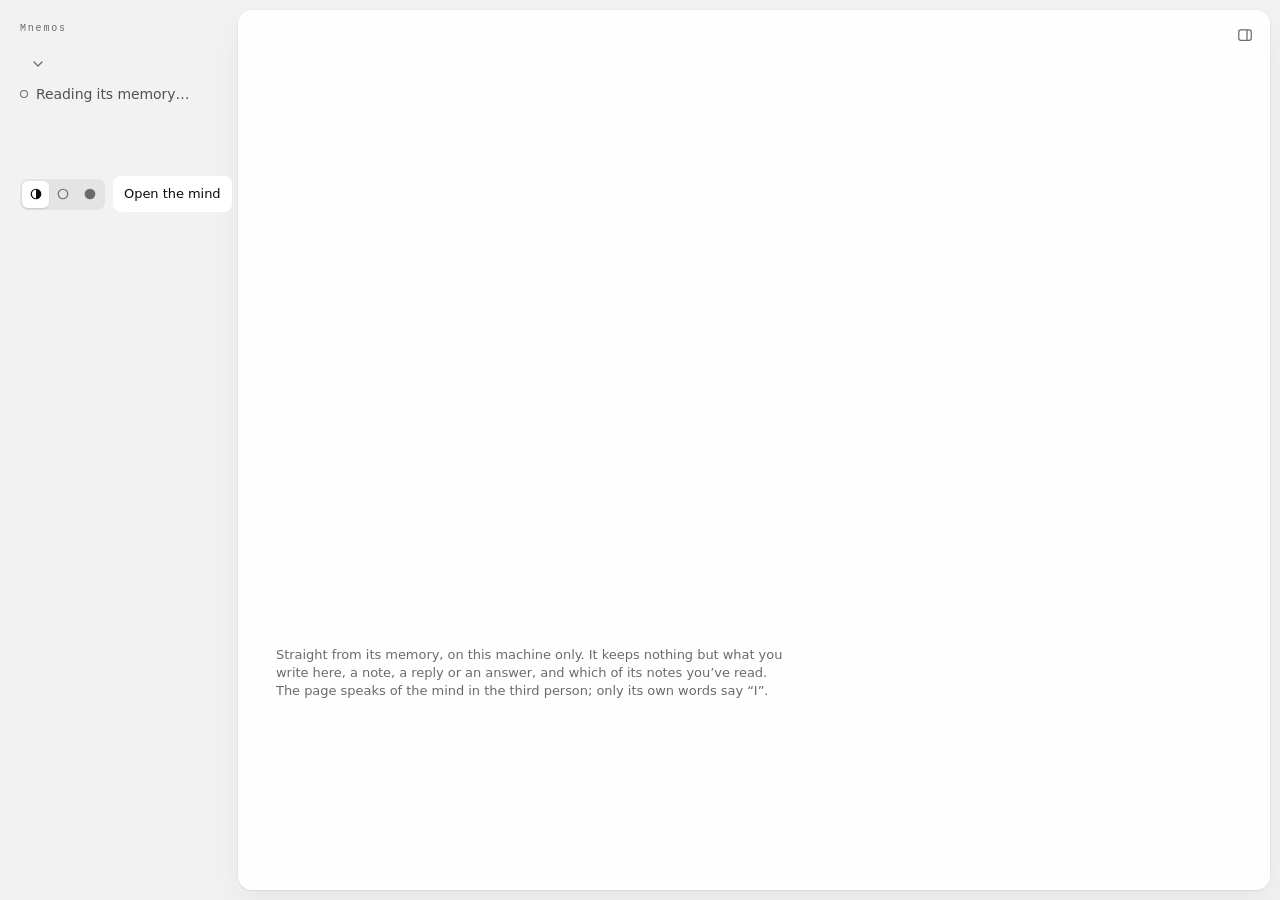
==== commit a3f27ce1: "fix(notebook): less see-through, and no words under words Riley: "i think we took the transparency t" ====
--- a/mnemos/companion/page/log/index.html
+++ b/mnemos/companion/page/log/index.html
@@ -24,8 +24,8 @@
 a{color:inherit}
 .shell{position:relative;padding:28px var(--gutter) 0}
 :root{--glide:cubic-bezier(.32,.72,0,1);--gutter:28px;--drawer:424px;--rail-w:238px;--gap:10px;--r-card:14px;
-  --ground:#060606;--veil:rgba(6,6,8,.5);--card:rgba(0,0,0,.45);--pane:rgba(255,255,255,.024);--on-ground:rgba(255,255,255,.07);--on-ground-2:rgba(255,255,255,.12)}
-:root[data-theme="light"]{--ground:#f3f3f3;--veil:rgba(243,243,243,.7);--card:rgba(255,255,255,.64);--pane:rgba(0,0,0,.048);--on-ground:#fff;--on-ground-2:#fafafa}
+  --ground:#060606;--veil:rgba(6,6,8,.5);--card:rgba(0,0,0,.84);--sheet:#010101;--pane:rgba(255,255,255,.024);--on-ground:rgba(255,255,255,.07);--on-ground-2:rgba(255,255,255,.12)}
+:root[data-theme="light"]{--ground:#f3f3f3;--veil:rgba(243,243,243,.7);--card:rgba(255,255,255,.92);--sheet:#fefefe;--pane:rgba(0,0,0,.048);--on-ground:#fff;--on-ground-2:#fafafa}
 /* one tone besides the card: a plate on the card is the floor's own tone, as if the card were cut away to show it (in
    the dark, what the floor measures with the mind's haze under its veil) */
 :is(main,.drawer){--surface-1:var(--pane);--plate:var(--pane)}
@@ -90,7 +90,7 @@
 
 /* the categories stay in reach as you read: what passes under them is frosted right out, flat, with no edge of its own */
 .nav{position:sticky;top:0;z-index:4;margin:var(--s4) calc(-1 * var(--gutter)) 0;padding:var(--s2) var(--gutter)}
-.nav::before{content:"";position:absolute;inset:0 0 -14px;z-index:-1;pointer-events:none;background:color-mix(in srgb,var(--ground) 76%,transparent);-webkit-backdrop-filter:blur(20px);backdrop-filter:blur(20px);
+.nav::before{content:"";position:absolute;inset:0 0 -14px;z-index:-1;pointer-events:none;background:var(--ground);
   -webkit-mask-image:linear-gradient(#000 calc(100% - 14px),transparent);mask-image:linear-gradient(#000 calc(100% - 14px),transparent)}
 /* the categories ride in one track; a marker glides to the open one (iOS's settling curve), while the content below
    trades places in the same direction. The content itself stays on the floor. */
@@ -246,10 +246,10 @@
   /* the mind, whole and running, under everything: softened right out into the haze of light the floor is made of,
      and brought to focus as the cards move out of its way. The cards keep their place and their scroll while they're
      gone, and come back the way they left. */
-  #behind{position:fixed;left:0;top:0;z-index:0;width:100%;height:100%;border:0;pointer-events:none;filter:blur(22px) brightness(.46) saturate(1.15);transform:scale(1.05);
+  #behind{position:fixed;left:0;top:0;z-index:0;width:100%;height:100%;border:0;pointer-events:none;filter:blur(56px) brightness(.46) saturate(1.15);transform:scale(1.05);
     transition:filter .95s var(--glide),transform .95s var(--glide)}
   /* in the light the same haze is a soft shadow: its light turned over, so a bright region reads as a cloud in white glass */
-  :root[data-theme="light"] #behind{filter:blur(22px) invert(1) grayscale(1) brightness(1.04)}
+  :root[data-theme="light"] #behind{filter:blur(56px) invert(1) grayscale(1) brightness(1.04)}
   body.parted #behind,:root[data-theme="light"] body.parted #behind{pointer-events:auto;filter:none;transform:none}
   .shell{position:relative;z-index:1}
   .shell::before{content:"";position:fixed;inset:0;z-index:-1;pointer-events:none;background:var(--veil);transition:opacity .7s var(--glide)}
@@ -276,7 +276,7 @@
   /* the pane floats over the right edge here, so the column keeps to the left, and always did: nothing has to move */
   .story,body[data-tab="log"] .story{margin-left:0;padding-inline:clamp(24px,4vw,38px)}
   .drawer,body.drawer-open .drawer{position:absolute;z-index:8;top:var(--gap);right:var(--gap);bottom:var(--gap);width:var(--drawer);margin:0}
-  .drawer{transform:translateX(calc(100% + 2 * var(--gap)));background:color-mix(in srgb,var(--card) 74%,transparent);-webkit-backdrop-filter:blur(26px);backdrop-filter:blur(26px);box-shadow:0 0 0 1px var(--hair),0 18px 50px rgba(0,0,0,.28)}
+  .drawer{transform:translateX(calc(100% + 2 * var(--gap)));background:color-mix(in srgb,var(--ground) 95%,transparent);-webkit-backdrop-filter:blur(26px);backdrop-filter:blur(26px);box-shadow:0 0 0 1px var(--hair),0 18px 50px rgba(0,0,0,.28)}
   :root[data-theme="light"] .drawer{box-shadow:0 0 0 1px var(--hair),0 18px 50px rgba(0,0,0,.14)}
   :root:not([data-theme="light"]) .drawer{box-shadow:0 0 0 1px var(--hair),0 18px 50px rgba(0,0,0,.6)}
   body.drawer-open .drawer{transform:none}
@@ -315,15 +315,15 @@
 .pane .detail{padding-bottom:var(--s6)}
 .pane .detail > :not(.pane-h):not(.specimen):not(.alsos){margin-inline:20px}
 .pane .specimen{margin:var(--s1) 0 var(--s5)}
-/* the search and filters stay in reach down a long list, and what scrolls under them goes soft */
+/* the search and filters stay in reach down a long list. The bar is solid: words under words is what makes glass look cheap */
 @media (min-width:760px){
   #body > .tools,#body > .shared-list > .tools{position:sticky;top:0;z-index:2;margin-inline:calc(-1 * var(--bleed));padding:var(--s3) var(--bleed);margin-top:calc(-1 * var(--s3))}
-  #body > .tools::before,#body > .shared-list > .tools::before{content:"";position:absolute;inset:0 0 -10px;z-index:-1;pointer-events:none;opacity:0;transition:opacity var(--quick);background:color-mix(in srgb,var(--ground) 68%,transparent);-webkit-backdrop-filter:blur(14px);backdrop-filter:blur(14px);-webkit-mask-image:linear-gradient(#000 calc(100% - 10px),transparent);mask-image:linear-gradient(#000 calc(100% - 10px),transparent)}
+  #body > .tools::before,#body > .shared-list > .tools::before{content:"";position:absolute;inset:0 0 -10px;z-index:-1;pointer-events:none;opacity:0;transition:opacity var(--quick);background:var(--sheet);-webkit-mask-image:linear-gradient(#000 calc(100% - 10px),transparent);mask-image:linear-gradient(#000 calc(100% - 10px),transparent)}
   #body > .tools.stuck::before,#body > .shared-list > .tools.stuck::before{opacity:1}
   #body > .shared-list > .tools{margin-bottom:var(--s2)}
 }
 .pane-h{position:sticky;top:0;z-index:2;display:flex;align-items:center;justify-content:space-between;gap:var(--s3);min-height:44px;padding:0 8px 0 20px}
-.pane-h::before{content:"";position:absolute;inset:0 0 -10px;z-index:-1;pointer-events:none;background:color-mix(in srgb,var(--ground) 68%,transparent);-webkit-backdrop-filter:blur(14px);backdrop-filter:blur(14px);-webkit-mask-image:linear-gradient(#000 calc(100% - 10px),transparent);mask-image:linear-gradient(#000 calc(100% - 10px),transparent)}
+.pane-h::before{content:"";position:absolute;inset:0 0 -10px;z-index:-1;pointer-events:none;background:var(--sheet);-webkit-mask-image:linear-gradient(#000 calc(100% - 10px),transparent);mask-image:linear-gradient(#000 calc(100% - 10px),transparent)}
 .pane-acts{flex:none;display:flex;gap:2px}
 .icon-b{all:unset;box-sizing:border-box;display:grid;place-items:center;width:28px;height:28px;border-radius:6px;color:var(--ink-3);cursor:pointer;transition:color var(--quick),background var(--quick)}
 .icon-b:hover{color:var(--ink-1);background:var(--hover)}
@@ -334,7 +334,7 @@
 /* no room beside the list, or the drawer's shut: the same pane floats over the list's edge, on frosted glass */
 @media (min-width:760px){
   body.peek .drawer{position:absolute;z-index:8;top:var(--gap);right:var(--gap);bottom:var(--gap);width:var(--drawer);margin:0;visibility:visible;overflow:hidden;transform:none;transition:none;
-    background:color-mix(in srgb,var(--ground) 86%,transparent);-webkit-backdrop-filter:blur(26px);backdrop-filter:blur(26px);box-shadow:0 0 0 1px var(--hair),0 18px 50px rgba(0,0,0,.5)}
+    background:color-mix(in srgb,var(--ground) 95%,transparent);-webkit-backdrop-filter:blur(26px);backdrop-filter:blur(26px);box-shadow:0 0 0 1px var(--hair),0 18px 50px rgba(0,0,0,.5)}
   :root[data-theme="light"] body.peek .drawer{box-shadow:0 0 0 1px var(--hair),0 18px 50px rgba(0,0,0,.14)}
   body.peek .drawer-toggle{visibility:hidden}
 }
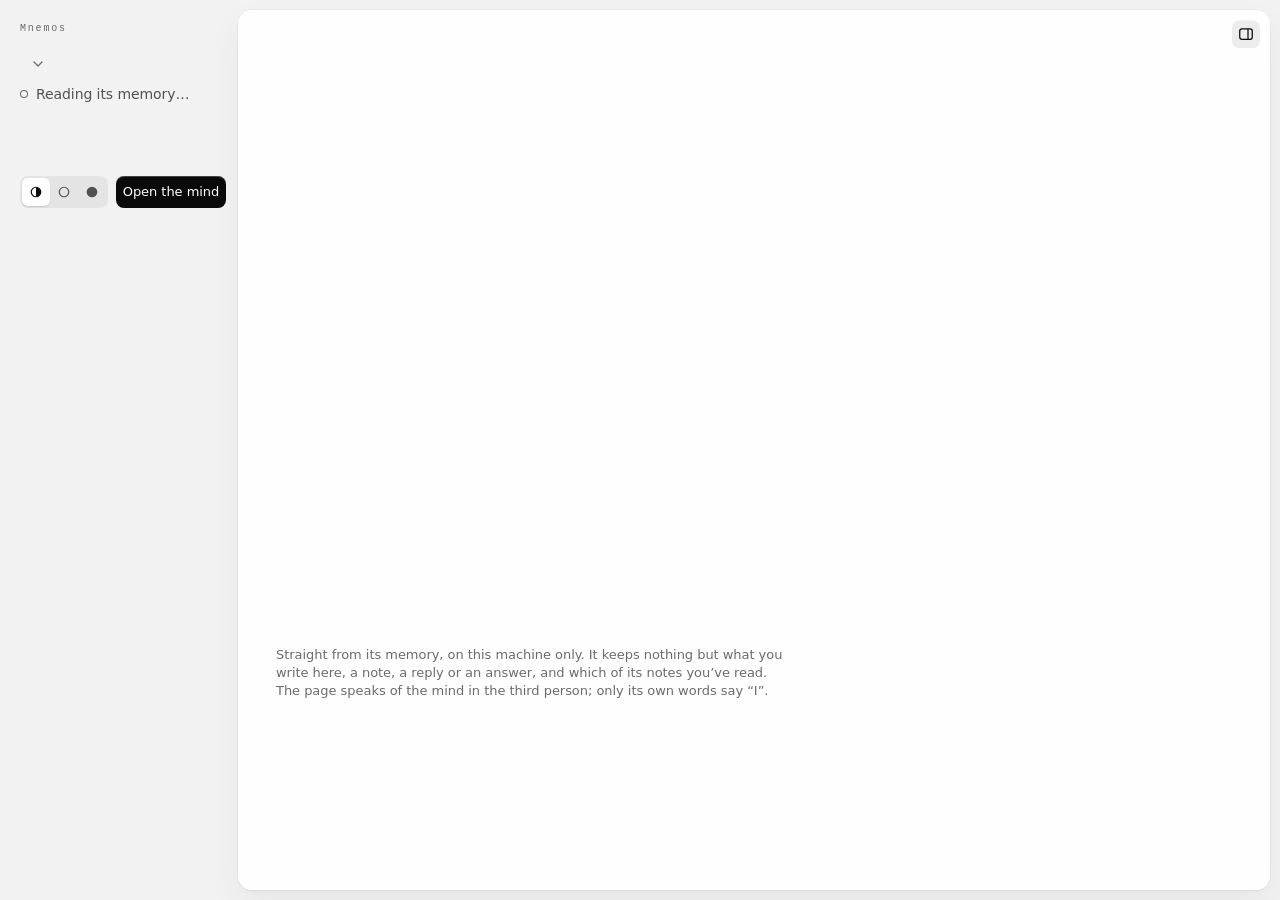
==== commit 43023f9a: "fix(notebook): every button in one language, and you can see them Riley: "can you do some polishing " ====
--- a/mnemos/companion/page/log/index.html
+++ b/mnemos/companion/page/log/index.html
@@ -63,17 +63,18 @@
 @media (prefers-reduced-motion:reduce){.pick .chev{transition:none}}
 /* what stays in reach: the page's look, and the way to the mind */
 .head-r{position:absolute;top:calc(28px - 13px);right:var(--gutter);display:flex;align-items:center;gap:var(--s2)}
-.seg{display:inline-flex;padding:2px;border-radius:var(--r-s);background:var(--on-ground)}
-.seg button{all:unset;display:grid;place-items:center;cursor:pointer;width:28px;height:28px;border-radius:6px;color:var(--ink-3);transition:color var(--quick),background var(--quick)}
+.seg{display:inline-flex;padding:2px;border-radius:var(--r-s);background:var(--btn)}
+.seg button{all:unset;display:grid;place-items:center;cursor:pointer;width:28px;height:28px;border-radius:6px;color:var(--ink-2);transition:color var(--quick),background var(--quick)}
 .seg button:hover{color:var(--ink-1)}
-.seg button[aria-pressed="true"]{color:var(--ink-1);background:var(--on-ground-2)}
+.seg button[aria-pressed="true"]{color:var(--ink-1);background:var(--btn-hover);box-shadow:var(--btn-lit)}
 :root[data-theme="light"] .seg{background:rgba(0,0,0,.055)}
 :root[data-theme="light"] .seg button[aria-pressed="true"]{background:#fff;box-shadow:0 1px 2px rgba(0,0,0,.14)}
 .seg svg{display:block}
-.to-mind{all:unset;flex:none;cursor:pointer;padding:9px 13px;border-radius:var(--r-s);background:var(--on-ground);
-  font:500 var(--t-small)/18px var(--sans);letter-spacing:-.003em;color:var(--ink-1);transition:background var(--quick)}
-.to-mind:hover{background:var(--on-ground-2)}
-.to-mind:active{background:var(--on-ground)}
+/* the page's one main action, lit from above, the same as Send */
+.to-mind{all:unset;box-sizing:border-box;flex:none;display:inline-flex;align-items:center;justify-content:center;min-height:32px;padding:0 12px;white-space:nowrap;border-radius:var(--r-s);cursor:pointer;background:var(--main);color:var(--main-ink);box-shadow:var(--main-lit);
+  font:500 var(--t-small)/18px var(--sans);letter-spacing:-.003em;transition:background var(--quick),transform .46s var(--spring)}
+.to-mind:hover{background:var(--main-hover)}
+.to-mind:active{background:var(--main-press);transform:scale(.96);transition:background var(--quick),transform .07s ease-out}
 .verify{margin-top:var(--s3);display:flex;flex-wrap:wrap;gap:2px var(--s4);color:var(--ink-3);font:400 var(--t-micro)/16px var(--sans);letter-spacing:0}
 .verify .flag{color:var(--ink-1)}
 .verify .ok::before{content:"";display:inline-block;width:5px;height:5px;border-radius:50%;background:var(--signal);margin-right:7px;vertical-align:1px}
@@ -127,7 +128,7 @@
 
 .m-h{display:flex;justify-content:space-between;align-items:baseline;gap:var(--s3);margin-bottom:var(--s3)}
 .m-h .label{font-weight:500;color:var(--ink-2)}
-.m-h .textlink{all:unset;flex:none;white-space:nowrap;cursor:pointer;color:var(--ink-3);font:400 var(--t-micro)/16px var(--sans);letter-spacing:0;border-bottom:1px solid transparent;transition:color var(--quick),border-color var(--quick)}
+.m-h .textlink{all:unset;flex:none;white-space:nowrap;cursor:pointer;color:var(--signal);font:400 var(--t-small)/18px var(--sans);letter-spacing:-.003em;border-bottom:1px solid transparent;transition:color var(--quick),border-color var(--quick)}
 .m-h .textlink:hover{color:var(--ink-1)}
 .m-h .textlink:active{color:var(--ink-2)}
 .m-item + .m-item{margin-top:var(--s4)}
@@ -190,14 +191,14 @@
   .rail .nav::before{display:none}
   .rail .verify{order:5;margin-top:auto;padding:var(--s4) 0 0;flex-direction:column;gap:3px}
   .rail .head-r{order:6;position:static;margin-top:var(--s3);justify-content:space-between}
+  .rail .head-r .to-mind{flex:1;min-width:0;padding:0 8px}
 
   .pick{gap:6px}
   .pick:not([disabled]):hover{background:var(--on-ground)}
   .state-line{align-items:flex-start;margin-top:6px}
   .state{font:400 var(--t-body)/20px var(--sans);letter-spacing:-.006em;text-wrap:balance}
   .dot{align-self:flex-start;margin-top:6px}
-  .seg button{width:27px;height:27px}
-  .to-mind{padding:9px 11px}
+  .seg button{width:28px;height:28px}
 
   .scroller{overflow:visible}
   .track{display:block;padding:0;border-radius:0;background:none}
@@ -225,10 +226,10 @@
   #body.entering{transform:translateY(calc(var(--dir,0) * var(--drift)))}
 
   /* the one control that opens the drawer, in the card's corner; what passes under it is softened */
-  .drawer-toggle,.drawer-close{all:unset;box-sizing:border-box;display:grid;place-items:center;flex:none;width:30px;height:30px;border-radius:var(--r-s);color:var(--ink-3);cursor:pointer;transition:color var(--quick),background var(--quick)}
-  .drawer-toggle{position:absolute;z-index:3;top:var(--gap);right:var(--gap);background:color-mix(in srgb,var(--card) 72%,transparent);-webkit-backdrop-filter:blur(14px);backdrop-filter:blur(14px)}
-  .drawer-toggle:hover,.drawer-close:hover{color:var(--ink-1);background:var(--plate-hover,var(--on-ground))}
-  .drawer-toggle:active,.drawer-close:active{color:var(--ink-2)}
+  .drawer-toggle,.drawer-close{all:unset;box-sizing:border-box;display:grid;place-items:center;flex:none;width:28px;height:28px;border-radius:7px;color:var(--ink-1);background:var(--btn);box-shadow:var(--btn-lit);cursor:pointer;transition:background var(--quick)}
+  .drawer-toggle{position:absolute;z-index:3;top:var(--gap);right:var(--gap)}
+  .drawer-toggle:hover,.drawer-close:hover{background:var(--btn-hover)}
+  .drawer-toggle:active,.drawer-close:active{background:var(--btn-press)}
   .drawer-toggle svg,.drawer-close svg{display:block}
   body.drawer-open .drawer-toggle{visibility:hidden}
 
@@ -238,7 +239,7 @@
   :root[data-theme="light"] .drawer{box-shadow:0 0 0 .5px rgba(0,0,0,.06),0 1px 3px rgba(0,0,0,.05),0 14px 34px rgba(0,0,0,.05)}
   body.drawer-open .drawer{width:var(--drawer);margin-left:var(--gap);visibility:visible}
   .drawer-in{display:flex;flex-direction:column;width:var(--drawer);height:100%}
-  .drawer-h{flex:none;display:flex;justify-content:space-between;align-items:center;padding:var(--gap) var(--gap) 0 var(--s4);color:var(--ink-3);font:400 var(--t-label)/16px var(--sans);letter-spacing:0}
+  .drawer-h{flex:none;display:flex;justify-content:space-between;align-items:center;padding:var(--gap) var(--s4) 0;color:var(--ink-3);font:400 var(--t-label)/16px var(--sans);letter-spacing:0}
   .drawer-body{flex:1;min-height:0;overflow-y:auto;overscroll-behavior:contain;padding:var(--s3) var(--s4) var(--s5)}
   body.ready .drawer{transition:width .48s var(--glide),margin-left .48s var(--glide),visibility 0s .48s,transform .78s var(--glide)}
   body.ready.drawer-open .drawer{transition:width .48s var(--glide),margin-left .48s var(--glide),visibility 0s,transform .78s var(--glide)}
@@ -302,7 +303,7 @@
   .head-r{top:7px}
   .pick{font-size:23px}
   .seg button{width:32px;height:32px}
-  .to-mind{padding:11px 13px}
+  .to-mind{min-height:36px}
   /* the track runs off the edge of the screen, so it reads as something that scrolls */
   .scroller{margin-inline:calc(-1 * var(--gutter));padding-inline:var(--gutter)}
   .minds{min-width:0;width:calc(100vw - 32px)}
@@ -322,13 +323,14 @@
   #body > .tools.stuck::before,#body > .shared-list > .tools.stuck::before{opacity:1}
   #body > .shared-list > .tools{margin-bottom:var(--s2)}
 }
-.pane-h{position:sticky;top:0;z-index:2;display:flex;align-items:center;justify-content:space-between;gap:var(--s3);min-height:44px;padding:0 8px 0 20px}
+.pane-h{position:sticky;top:0;z-index:2;display:flex;align-items:center;justify-content:space-between;gap:var(--s3);min-height:44px;padding:0 20px}
 .pane-h::before{content:"";position:absolute;inset:0 0 -10px;z-index:-1;pointer-events:none;background:var(--sheet);-webkit-mask-image:linear-gradient(#000 calc(100% - 10px),transparent);mask-image:linear-gradient(#000 calc(100% - 10px),transparent)}
-.pane-acts{flex:none;display:flex;gap:2px}
-.icon-b{all:unset;box-sizing:border-box;display:grid;place-items:center;width:28px;height:28px;border-radius:6px;color:var(--ink-3);cursor:pointer;transition:color var(--quick),background var(--quick)}
-.icon-b:hover{color:var(--ink-1);background:var(--hover)}
-.icon-b:active{background:var(--selected)}
-.icon-b[disabled]{color:var(--hair-2);background:none;cursor:default}
+.pane-acts{flex:none;display:flex;gap:4px}
+.icon-b{all:unset;box-sizing:border-box;display:grid;place-items:center;width:28px;height:28px;border-radius:7px;color:var(--ink-1);background:var(--btn);box-shadow:var(--btn-lit);cursor:pointer;transition:background var(--quick)}
+.icon-b:hover{background:var(--btn-hover)}
+.icon-b:active{background:var(--btn-press)}
+.icon-b[disabled]{color:var(--ink-3);background:var(--hover);box-shadow:none;cursor:default}
+@media (pointer:coarse){.icon-b{width:36px;height:36px}}
 .icon-b svg{display:block}
 .pane .alsos{margin-inline:12px}
 /* no room beside the list, or the drawer's shut: the same pane floats over the list's edge, on frosted glass */
@@ -344,7 +346,7 @@
   body.reading .drawer-in{display:flex;flex-direction:column;height:100%}
   html:has(body.reading){overflow:hidden}
 }
-@media (prefers-reduced-motion:reduce){.dot,.marker,.nav .tab,.pick,.seg button,.to-mind,.drawer,body.ready .drawer,body.ready.drawer-open .drawer{transition:none}}
+@media (prefers-reduced-motion:reduce){.dot,.marker,.nav .tab,.pick,.seg button,.to-mind,.drawer,body.ready .drawer,body.ready.drawer-open .drawer{transition:none}.to-mind:active{transform:none}}
 ::view-transition-old(root),::view-transition-new(root){animation-duration:.24s}
 </style>
 </head>
--- a/mnemos/companion/page/shared/room.css
+++ b/mnemos/companion/page/shared/room.css
@@ -19,7 +19,7 @@
   /* three inks, as a system's label colours are: every one passes WCAG AA for small text, 16.9, 8.1 and 5.6 to 1 on the
      floor. --ink-4 is the third under an older name */
   --ink-1:#ededed;--ink-2:#a3a3a3;--ink-3:#858585;--ink-4:#858585;
-  --hair:rgba(255,255,255,.1);--hair-2:rgba(255,255,255,.2);--focus:rgba(255,255,255,.6);
+  --hair:rgba(255,255,255,.1);--hair-2:rgba(255,255,255,.2);--focus:var(--signal);
   --signal:#6d93c9;--danger:#d93036;
   --glow-rgb:255,255,255;--glow:1;
   /* what the herbarium engraves with (specimens.js reads these) */
@@ -27,7 +27,10 @@
   --display:"Inter Tight",system-ui,sans-serif;--sans:"Inter",system-ui,sans-serif;--own:"Newsreader",Georgia,serif;
   --mono:"JetBrains Mono",ui-monospace,Menlo,monospace;
   --t-title:16px;--t-read:15px;--t-read-s:14px;--t-body:14px;--t-small:13px;--t-micro:12px;--t-label:12px;
+  --spring:linear(0,.009,.035 2.1%,.141,.281 6.7%,.723 12.9%,.938 16.7%,1.017,1.077,1.121,1.149 24.3%,1.159,1.163,1.161,1.154 29.9%,1.129 32.8%,1.051 39.6%,1.017 43.1%,.991,.977 51%,.974 53.8%,.975 57.1%,.997 69.8%,1.003 76.9%,1.004 83.8%,1);
   --hover:rgba(255,255,255,.05);--selected:rgba(255,255,255,.09);
+  --track:rgba(255,255,255,.22);--btn:rgba(255,255,255,.11);--btn-hover:rgba(255,255,255,.16);--btn-press:rgba(255,255,255,.08);--btn-lit:inset 0 1px 0 rgba(255,255,255,.06);--field:rgba(255,255,255,.07);
+  --main:#ededed;--main-hover:#fff;--main-press:#d4d4d4;--main-ink:#000;--main-lit:inset 0 1px 0 #fff;
   --s1:4px;--s2:8px;--s3:12px;--s4:16px;--s5:24px;--s6:32px;--s7:48px;--s8:72px;
   --r:10px;--r-s:8px;--bleed:12px;--quick:.16s;--calm:.45s;--ease:cubic-bezier(.2,.7,.2,1);
 }
@@ -37,10 +40,12 @@
   --raised:#fff;--raised-2:var(--surface-1);--control:#fff;
   /* 19.8, 7.8 and 5.3 to 1 on the floor */
   --ink-1:#0a0a0a;--ink-2:#525252;--ink-3:#6b6b6b;--ink-4:#6b6b6b;
-  --hair:rgba(0,0,0,.1);--hair-2:rgba(0,0,0,.22);--focus:rgba(0,0,0,.6);
+  --hair:rgba(0,0,0,.1);--hair-2:rgba(0,0,0,.22);--focus:var(--signal);
   --signal:#2a62c4;--danger:#d02c32;
   --glow-rgb:0,0,0;--glow:0;
   --hover:rgba(0,0,0,.04);--selected:rgba(0,0,0,.075);
+  --track:rgba(0,0,0,.18);--btn:rgba(0,0,0,.07);--btn-hover:rgba(0,0,0,.11);--btn-press:rgba(0,0,0,.05);--btn-lit:inset 0 1px 0 rgba(255,255,255,.5);--field:rgba(0,0,0,.05);
+  --main:#0a0a0a;--main-hover:#2a2a2a;--main-press:#000;--main-ink:#fff;--main-lit:inset 0 1px 0 rgba(255,255,255,.24);
   --fig-ink:16,16,16;--fig-paper:#fff;--fig-signal:#2a62c4;
 }
 /* the keyboard's ring, one everywhere on the log's page */
@@ -72,23 +77,23 @@
 .tools-top{display:flex;gap:var(--s2)}
 .searchw{position:relative;flex:1;min-width:0;display:block}
 .searchw svg{position:absolute;left:10px;top:10px;color:var(--ink-3);pointer-events:none}
-.search{display:block;width:100%;height:34px;padding:0 10px 0 31px;border-radius:var(--r-s);border:1px solid transparent;background:var(--plate);color:var(--ink-1);color-scheme:var(--scheme);
+.search{display:block;width:100%;height:34px;padding:0 10px 0 31px;border-radius:var(--r-s);border:1px solid transparent;background:var(--field);color:var(--ink-1);color-scheme:var(--scheme);
   font:400 var(--t-body)/20px var(--sans);letter-spacing:-.006em;transition:border-color var(--quick),background var(--quick)}
 .search::placeholder{color:var(--ink-3)}
-.search:hover{background:var(--hover)}
-.search:focus{outline:none;border-color:var(--focus);background:var(--plate)}
+.search:hover{background:var(--btn)}
+.search:focus{outline:none;border-color:var(--focus);background:var(--field)}
 .sortw{position:relative;flex:none;display:block}
-.sortw::after{content:"";position:absolute;right:11px;top:12px;width:5px;height:5px;border-right:1.5px solid var(--ink-3);border-bottom:1.5px solid var(--ink-3);transform:rotate(45deg);pointer-events:none}
-.sort{appearance:none;-webkit-appearance:none;display:block;height:34px;padding:0 28px 0 11px;border:1px solid transparent;border-radius:var(--r-s);background:var(--plate);color:var(--ink-2);color-scheme:var(--scheme);cursor:pointer;
+.sortw::after{content:"";position:absolute;right:11px;top:12px;width:5px;height:5px;border-right:1.5px solid var(--ink-2);border-bottom:1.5px solid var(--ink-2);transform:rotate(45deg);pointer-events:none}
+.sort{appearance:none;-webkit-appearance:none;display:block;height:34px;padding:0 28px 0 11px;border:1px solid transparent;border-radius:var(--r-s);background:var(--btn);box-shadow:var(--btn-lit);color:var(--ink-1);color-scheme:var(--scheme);cursor:pointer;
   font:400 var(--t-small)/18px var(--sans);letter-spacing:-.003em;transition:background var(--quick),color var(--quick)}
-.sort:hover{background:var(--hover);color:var(--ink-1)}
+.sort:hover{background:var(--btn-hover)}
 .sort:focus-visible{outline:none;border-color:var(--focus)}
 .chips{display:flex;align-items:center;gap:2px;margin:var(--s2) -8px 0;overflow-x:auto;scrollbar-width:none}
 .chips::-webkit-scrollbar{display:none}
-.chip{all:unset;flex:none;box-sizing:border-box;cursor:pointer;height:26px;padding:4px 8px;border-radius:6px;color:var(--ink-3);font:400 var(--t-small)/18px var(--sans);letter-spacing:-.003em;transition:color var(--quick),background var(--quick)}
+.chip{all:unset;flex:none;box-sizing:border-box;cursor:pointer;height:26px;padding:4px 8px;border-radius:6px;color:var(--ink-2);font:400 var(--t-small)/18px var(--sans);letter-spacing:-.003em;transition:color var(--quick),background var(--quick)}
 .chip:hover{color:var(--ink-1);background:var(--hover)}
 .chip:active{background:var(--selected)}
-.chip[aria-pressed="true"]{color:var(--ink-1);background:var(--selected)}
+.chip[aria-pressed="true"]{color:var(--ink-1);background:var(--btn);box-shadow:var(--btn-lit)}
 .count{flex:none;margin-left:auto;padding-left:var(--s3);padding-right:8px;color:var(--ink-3);font:400 var(--t-micro)/16px var(--sans);letter-spacing:0}
 
 /* rows: open on the floor, a plate only under your hand. The words stay on the grid: the plate reaches past it */
@@ -113,13 +118,13 @@
 .more-rows{height:1px}
 .empty{padding:var(--s6) 0;color:var(--ink-3);max-width:46ch;font:400 var(--t-body)/20px var(--sans);letter-spacing:-.006em}
 .note-k{margin-top:var(--s4);margin-bottom:var(--s5);color:var(--ink-3);font:400 var(--t-small)/18px var(--sans);letter-spacing:-.003em;max-width:66ch}
-.textlink{color:var(--ink-3);text-decoration:none;border-bottom:1px solid transparent;transition:color var(--quick),border-color var(--quick)}
+.textlink{color:var(--signal);text-decoration:none;border-bottom:1px solid transparent;transition:color var(--quick),border-color var(--quick)}
 .textlink:hover{color:var(--ink-1)}
 .textlink:focus-visible{outline:none;color:var(--ink-1);border-bottom-color:var(--focus)}
 .textlink:active{color:var(--ink-2)}
 
 /* one memory, whole */
-.back{all:unset;cursor:pointer;color:var(--ink-3);font:400 var(--t-micro)/16px var(--sans);letter-spacing:0;padding:var(--s2) 0;border-bottom:1px solid transparent;transition:color var(--quick),border-color var(--quick)}
+.back{all:unset;cursor:pointer;color:var(--signal);font:400 var(--t-small)/18px var(--sans);letter-spacing:-.003em;padding:var(--s2) 0;border-bottom:1px solid transparent;transition:color var(--quick),border-color var(--quick)}
 .back:hover{color:var(--ink-1)}
 .back:focus-visible{color:var(--ink-1);border-bottom-color:var(--focus)}
 .back:active{color:var(--ink-2)}
@@ -181,7 +186,7 @@
 .jentry + .jentry{margin-top:var(--s6)}
 .jentry .t-own{margin-top:var(--s1);font:450 22px/28px var(--own);letter-spacing:-.01em;color:var(--ink-1);max-width:46ch;font-optical-sizing:auto}
 .jentry .text{margin-top:var(--s3);max-width:66ch;font:400 var(--t-read)/24px var(--sans);letter-spacing:-.009em;color:var(--ink-1);white-space:pre-wrap;overflow-wrap:anywhere}
-.fold{all:unset;cursor:pointer;display:inline-block;margin-top:var(--s3);color:var(--ink-3);font:400 var(--t-micro)/16px var(--sans);letter-spacing:0;border-bottom:1px solid transparent;transition:color var(--quick),border-color var(--quick)}
+.fold{all:unset;cursor:pointer;display:inline-block;margin-top:var(--s2);padding:4px 0;color:var(--ink-2);font:400 var(--t-small)/18px var(--sans);letter-spacing:-.003em;border-bottom:1px solid transparent;transition:color var(--quick),border-color var(--quick)}
 .fold::before,.ev summary::before{content:"";display:inline-block;width:5px;height:5px;margin:0 8px 2px 1px;border-right:1.5px solid currentColor;border-bottom:1.5px solid currentColor;transform:rotate(-45deg);transition:transform var(--quick)}
 .fold[aria-expanded="true"]::before,.ev details[open] > summary::before{transform:rotate(45deg)}
 .fold:hover{color:var(--ink-1)}
@@ -228,7 +233,7 @@
 .thumb:active img{opacity:.8}
 .ev details{margin-top:var(--s2)}
 /* a disclosure says which way it goes, in the instrument's voice */
-.ev summary{list-style:none;cursor:pointer;display:inline-block;color:var(--ink-3);font:400 var(--t-micro)/16px var(--sans);letter-spacing:0;border-bottom:1px solid transparent;transition:color var(--quick),border-color var(--quick)}
+.ev summary{list-style:none;cursor:pointer;display:inline-block;padding:4px 0;color:var(--ink-2);font:400 var(--t-small)/18px var(--sans);letter-spacing:-.003em;border-bottom:1px solid transparent;transition:color var(--quick),border-color var(--quick)}
 .ev summary::-webkit-details-marker{display:none}
 .ev summary:hover{color:var(--ink-1)}
 .ev summary:focus-visible{outline:none;color:var(--ink-1);border-bottom-color:var(--focus)}
@@ -269,35 +274,39 @@
 .asked-h + .thread{margin-top:0}
 .unread{display:inline-block;width:6px;height:6px;border-radius:50%;background:var(--signal);margin-right:6px;vertical-align:1px}
 .meta > .unread{margin-right:-4px;align-self:center}
-.reply-open{all:unset;cursor:pointer;display:inline-block;margin-top:var(--s4);color:var(--ink-3);font:400 var(--t-small)/18px var(--sans);letter-spacing:-.003em;
-  border-bottom:1px solid transparent;transition:color var(--quick),border-color var(--quick)}
-.reply-open:hover{color:var(--ink-1)}
-.reply-open:focus-visible{color:var(--ink-1);border-bottom-color:var(--focus)}
 .compose{margin-top:var(--s4)}
 .compose.new{margin:0 0 var(--s6)}
 .field{display:block;box-sizing:border-box;width:100%;height:40px;min-height:40px;resize:none;padding:9px 12px;border-radius:var(--r-s);border:1px solid transparent;
-  background:var(--plate);color:var(--ink-1);font:400 var(--t-read)/24px var(--sans);letter-spacing:-.009em;transition:border-color var(--quick),background var(--quick)}
-.field:hover{background:var(--hover)}
+  background:var(--field);color:var(--ink-1);font:400 var(--t-read)/24px var(--sans);letter-spacing:-.009em;transition:border-color var(--quick),background var(--quick)}
+.field:hover{background:var(--btn)}
 .field:focus,.field:not(:placeholder-shown){height:112px;resize:vertical}
 /* a reply waits as one quiet line: its buttons come when you're writing */
 .compose:not(.new):not(.fix):not(:focus-within):has(.field:placeholder-shown) .acts{display:none}
 .field::placeholder{color:var(--ink-4)}
-.field:focus{outline:none;border-color:var(--focus);background:var(--plate)}
-.acts{display:flex;align-items:center;justify-content:flex-end;gap:var(--s4);margin-top:var(--s3)}
+.field:focus{outline:none;border-color:var(--focus);background:var(--field)}
+.acts{display:flex;align-items:center;justify-content:flex-end;gap:var(--s2);margin-top:var(--s3)}
 .acts .hint{margin-right:auto;color:var(--ink-3);font:400 var(--t-small)/18px var(--sans);letter-spacing:-.003em}
 .acts .hint.flag{color:var(--ink-1)}
-.cancel{all:unset;cursor:pointer;color:var(--ink-3);font:400 var(--t-small)/18px var(--sans);letter-spacing:-.003em;border-bottom:1px solid transparent;transition:color var(--quick)}
-.cancel:hover{color:var(--ink-1)}
-.cancel:focus-visible{color:var(--ink-1);border-bottom-color:var(--focus)}
-/* the one solid thing: what you do here, in the page's full ink */
-.send{all:unset;flex:none;cursor:pointer;padding:7px 12px;border-radius:var(--r-s);background:var(--ink-1);color:var(--floor);font:500 var(--t-small)/18px var(--sans);letter-spacing:-.003em;
-  transition:opacity var(--quick),transform var(--quick)}
-.send:hover{opacity:.86}
-.send:active{transform:scale(.97)}
-.send:focus-visible{outline:2px solid var(--focus);outline-offset:2px}
-.send[disabled]{cursor:default;background:var(--surface-2);color:var(--ink-4);opacity:1;transform:none}
-
-@media (prefers-reduced-motion:reduce){.send,.cancel,.reply-open,.field{transition:none}.send:active{transform:none}}
+/* buttons: one language, three kinds.
+   The main action: white on dark, black on light, lit along its top edge. It gives when pressed and comes back
+   with one small wobble, and it lights only when it can act; until then it's a quiet solid, still plainly there.
+   Everything else: solid, never an outline, in a fill you can see, with its words in full ink.
+   Blue says you can act: a link that takes you somewhere is blue. A disclosure, which opens where it is, is grey with a chevron. */
+.send,.cancel,.reply-open{all:unset;box-sizing:border-box;flex:none;display:inline-flex;align-items:center;justify-content:center;min-height:32px;padding:0 12px;border-radius:var(--r-s);cursor:pointer;
+  font:500 var(--t-small)/18px var(--sans);letter-spacing:-.003em;transition:background var(--quick),color var(--quick),transform .46s var(--spring)}
+.send:active,.cancel:active,.reply-open:active{transform:scale(.96);transition:background var(--quick),transform .07s ease-out}
+.cancel,.reply-open{background:var(--btn);color:var(--ink-1);box-shadow:var(--btn-lit)}
+.cancel:hover,.reply-open:hover{background:var(--btn-hover)}
+.cancel:active,.reply-open:active{background:var(--btn-press)}
+.reply-open{margin-top:var(--s4)}
+.send{background:var(--main);color:var(--main-ink);box-shadow:var(--main-lit)}
+.send:hover{background:var(--main-hover)}
+.send:active{background:var(--main-press)}
+.send[disabled],.cancel[disabled],.reply-open[disabled]{cursor:default;background:var(--btn);color:var(--ink-3);box-shadow:var(--btn-lit);transform:none}
+.send:focus-visible,.cancel:focus-visible,.reply-open:focus-visible{outline:1.5px solid var(--focus);outline-offset:2px}
+@media (pointer:coarse){.send,.cancel,.reply-open{min-height:40px;padding:0 14px}}
+
+@media (prefers-reduced-motion:reduce){.send,.cancel,.reply-open,.field{transition:none}.send:active,.cancel:active,.reply-open:active{transform:none}}
 
 /* settings: the quiet hours, and where it lives. Each a heading on the floor; what you set, on one plate */
 .settings .set + .set{margin-top:var(--s7)}
@@ -309,21 +318,20 @@
 .set-row{display:flex;justify-content:space-between;align-items:center;gap:var(--s4);padding:12px var(--bleed)}
 .set-k{display:block;color:var(--ink-1);font:400 var(--t-body)/20px var(--sans);letter-spacing:-.006em}
 .set-row .set-d{display:block;margin-top:2px;font:400 var(--t-small)/18px var(--sans);letter-spacing:-.003em}
-.set-time{font:400 var(--t-body)/20px var(--mono);letter-spacing:-.006em;color:var(--ink-1);background:var(--control);border:1px solid transparent;border-radius:var(--r-s);padding:7px 9px;color-scheme:var(--scheme)}
+.set-time{font:400 var(--t-body)/20px var(--mono);letter-spacing:-.006em;color:var(--ink-1);background:var(--field);border:1px solid transparent;border-radius:var(--r-s);padding:7px 9px;color-scheme:var(--scheme)}
 .set-time:focus{outline:none;border-color:var(--focus)}
 .set-time:disabled{color:var(--ink-4);background:transparent}
-.set-key{flex:0 1 260px;min-width:0;box-sizing:border-box;font:400 var(--t-body)/20px var(--mono);letter-spacing:-.006em;color:var(--ink-1);background:var(--control);border:1px solid transparent;border-radius:var(--r-s);padding:8px 10px}
+.set-key{flex:0 1 260px;min-width:0;box-sizing:border-box;font:400 var(--t-body)/20px var(--mono);letter-spacing:-.006em;color:var(--ink-1);background:var(--field);border:1px solid transparent;border-radius:var(--r-s);padding:8px 10px}
 .set-key:focus{outline:none;border-color:var(--focus)}
 .set-key:disabled{color:var(--ink-4);background:transparent}
 .set-leaves{margin-top:var(--s4)}
 .set-leaves .set-d{margin-top:4px}
 .switch[disabled]{cursor:default;opacity:.45}
-.switch{all:unset;flex:none;cursor:pointer;position:relative;width:38px;height:22px;border-radius:999px;background:var(--surface-3);transition:background var(--quick)}
-.switch .knob{position:absolute;top:3px;left:3px;width:16px;height:16px;border-radius:50%;background:var(--ink-2);transition:transform .28s var(--glide,ease),background var(--quick)}
+.switch{all:unset;flex:none;cursor:pointer;position:relative;width:38px;height:22px;border-radius:999px;background:var(--track);transition:background var(--quick)}
+.switch .knob{position:absolute;top:3px;left:3px;width:16px;height:16px;border-radius:50%;background:#fff;box-shadow:0 1px 2px rgba(0,0,0,.25);transition:transform .28s var(--glide,ease),background var(--quick)}
 .switch[aria-checked="true"]{background:var(--signal)}
 .switch[aria-checked="true"] .knob{transform:translateX(16px);background:#fff}
 .switch:focus-visible{outline:2px solid var(--focus);outline-offset:2px}
-:root[data-theme="light"] .switch .knob{background:#fff;box-shadow:0 1px 2px rgba(0,0,0,.25)}
 .vh{position:absolute;width:1px;height:1px;overflow:hidden;clip:rect(0 0 0 0);white-space:nowrap}
 .set-facts{display:grid;grid-template-columns:max-content 1fr;gap:10px var(--s5);margin-top:var(--s4);font:400 var(--t-body)/20px var(--sans);letter-spacing:-.006em}
 .set-facts dt{color:var(--ink-3)}
@@ -337,13 +345,12 @@
 
 /* a memory corrected, or let go: asked plainly, the one red for the one thing that can't be taken back here */
 .mem-acts{display:flex;gap:var(--s2);margin-top:var(--s4)}
-.mem-acts .reply-open{margin:0;padding:5px 10px;border:0;border-radius:6px;background:var(--hover);color:var(--ink-2)}
-.mem-acts .reply-open:hover{background:var(--selected);color:var(--ink-1)}
+.mem-acts .reply-open{margin:0}
 .compose.fix{margin-top:var(--s5)}
 .compose.fix .label{display:block;margin-bottom:var(--s2)}
 .confirm{margin:var(--s5) calc(-1 * var(--bleed)) 0;padding:var(--s4) var(--bleed);border-radius:var(--r);background:var(--plate)}
-.send.danger{background:var(--danger);color:#fff}
-.send.danger:hover{opacity:.9}
+.send.danger{background:var(--danger);color:#fff;box-shadow:inset 0 1px 0 rgba(255,255,255,.22)}
+.send.danger:hover{background:var(--danger);opacity:.9}
 
 /* Shared uses the notebook's own composer and entries. */
 .shared-list .rows{margin-inline:0;display:block}
@@ -352,6 +359,5 @@
 .shared-list .jentry .text{margin-top:var(--s2)}
 .shared-list .acts{flex-wrap:wrap}
 .shared-list .acts .hint{flex:1 1 180px}
-.shared-list :disabled{cursor:default;opacity:.55}
+.shared-list :disabled:not(.send,.cancel,.reply-open){cursor:default;opacity:.55}
 .shared-list .field:disabled:hover{background:var(--plate)}
-.shared-list .reply-open:disabled:hover{color:var(--ink-3)}
